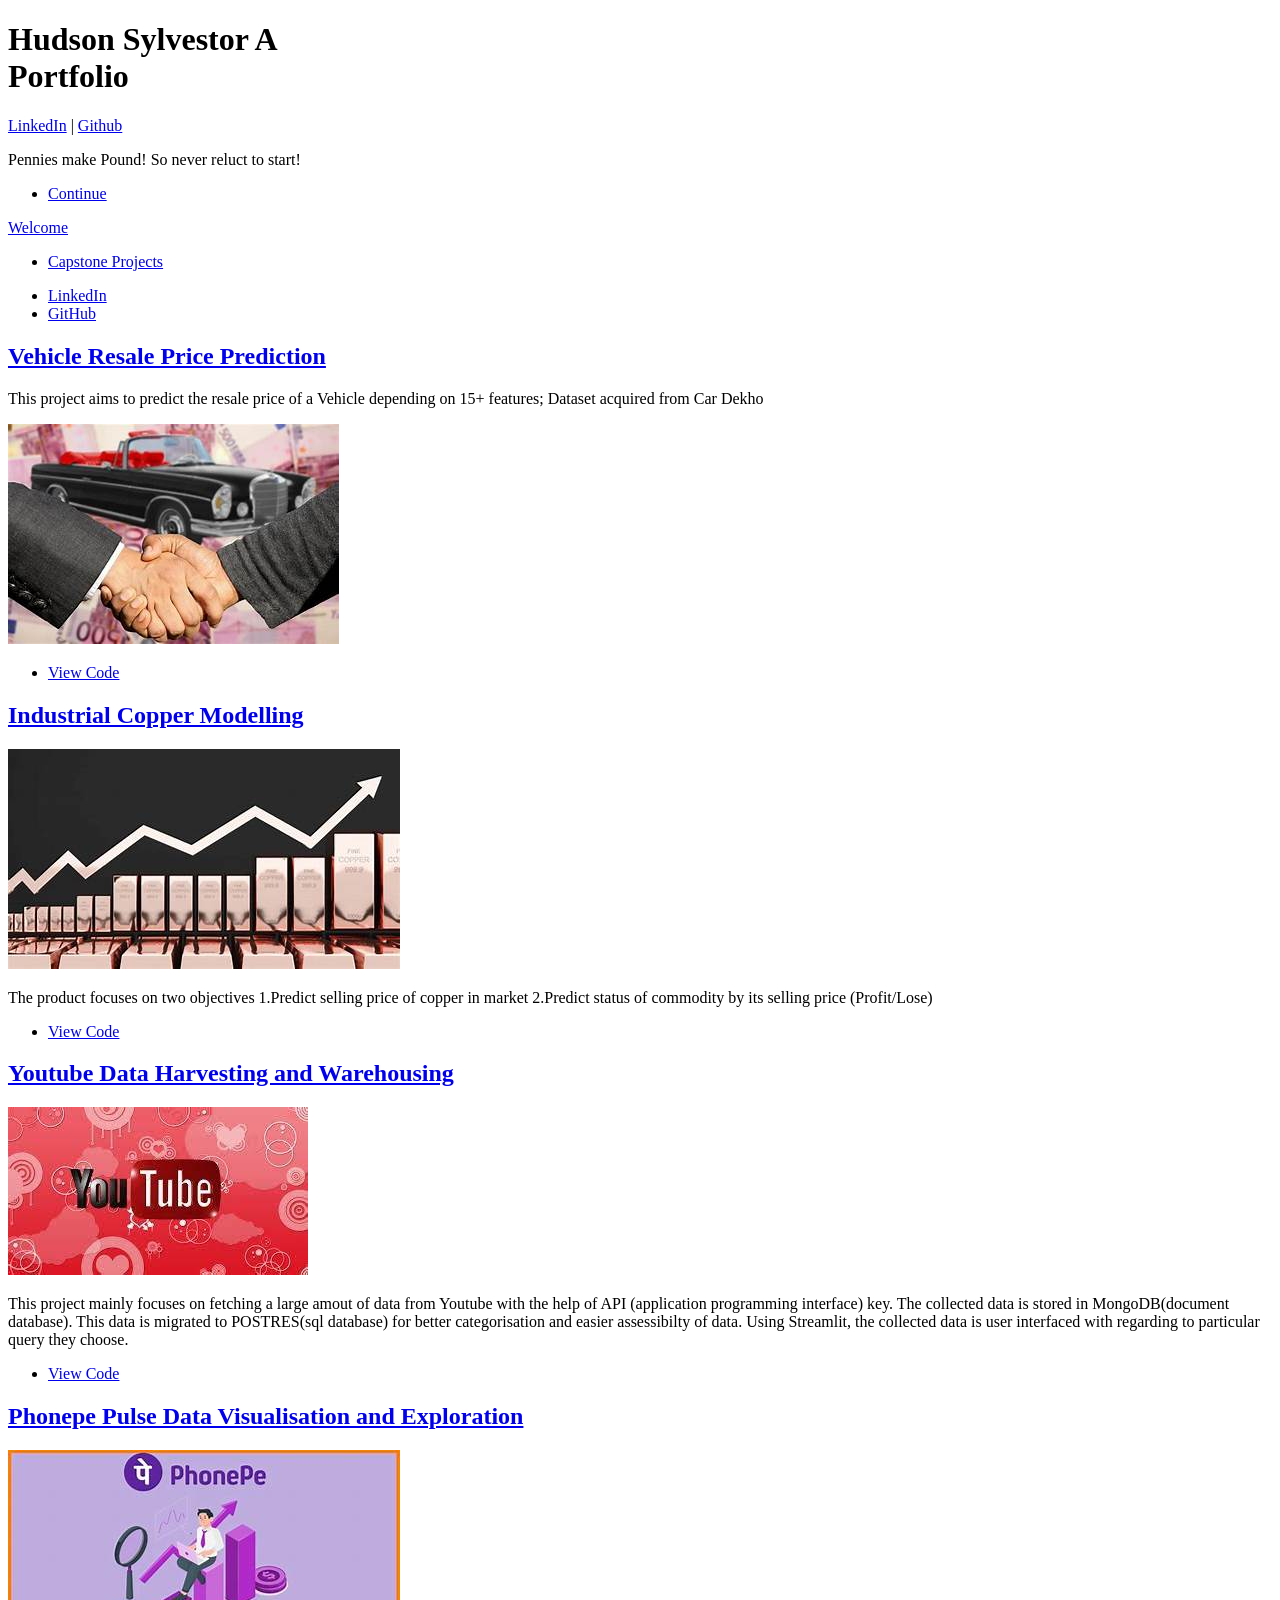
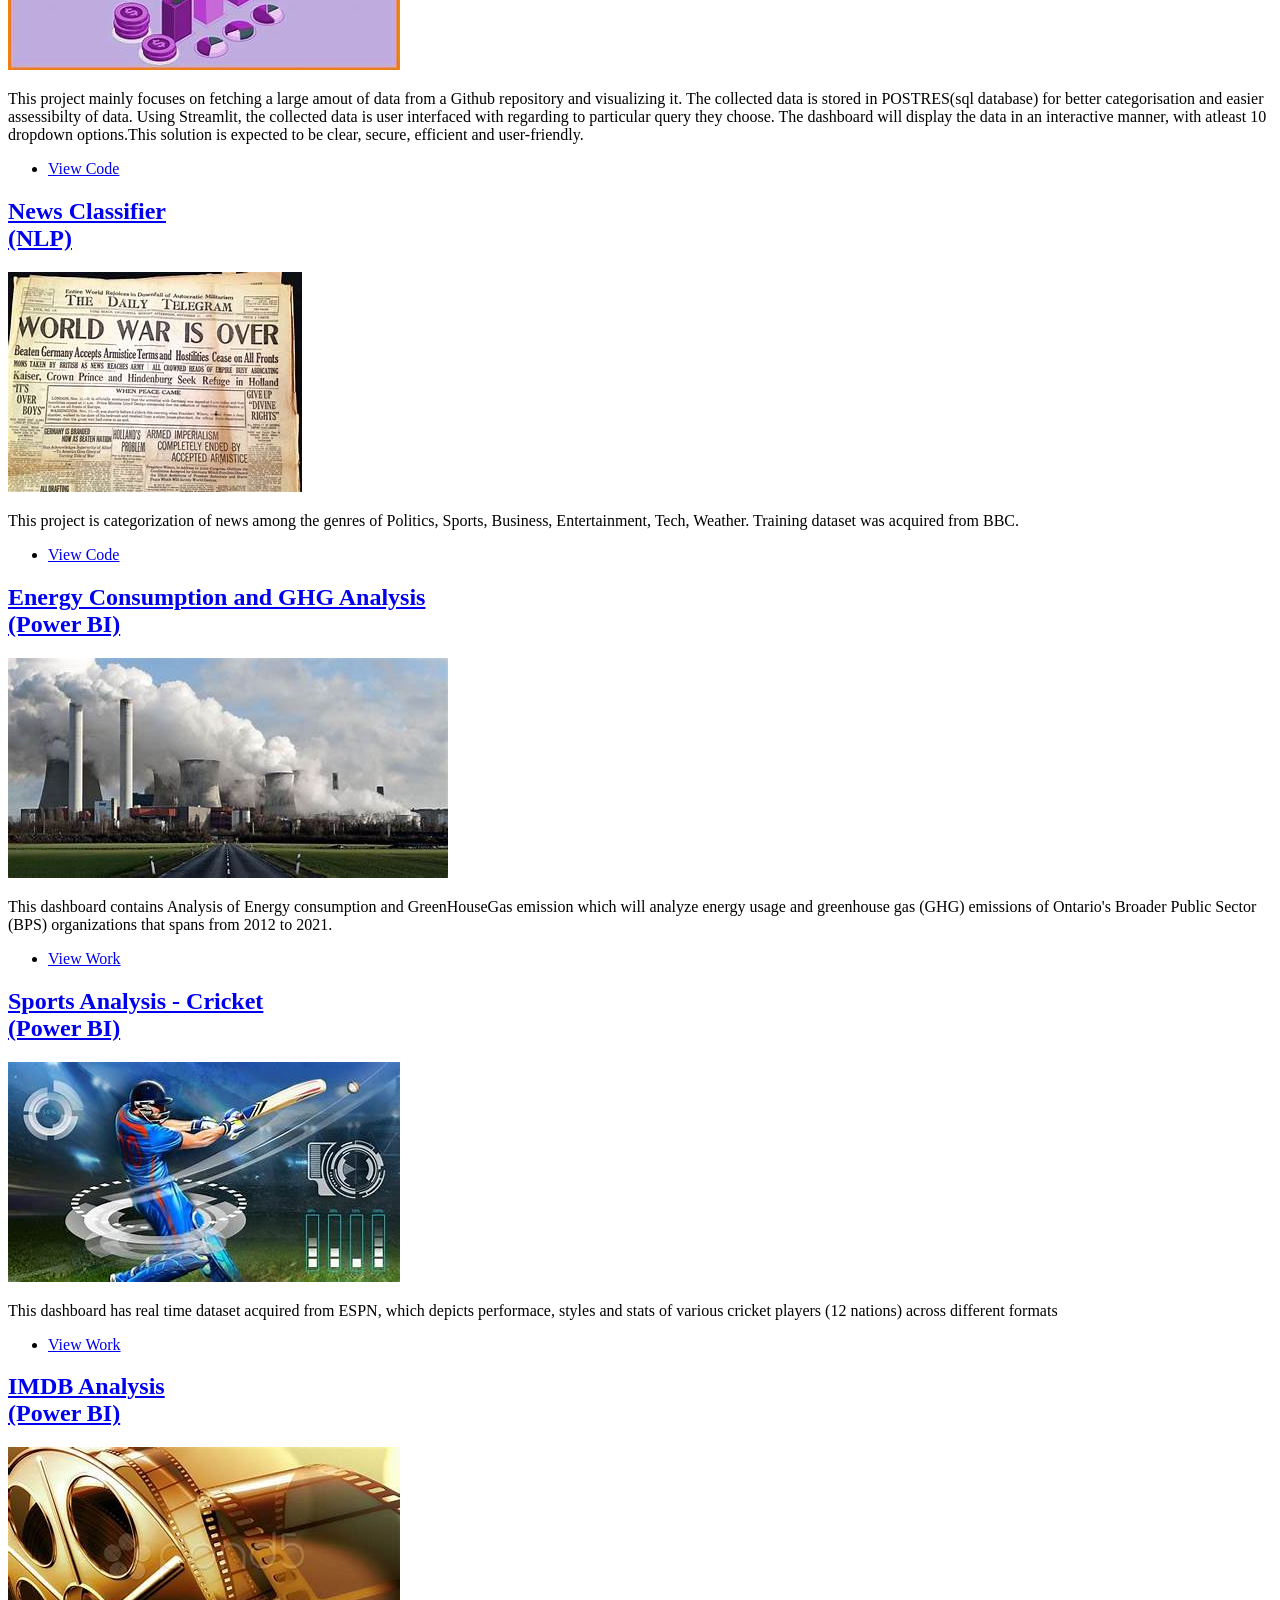
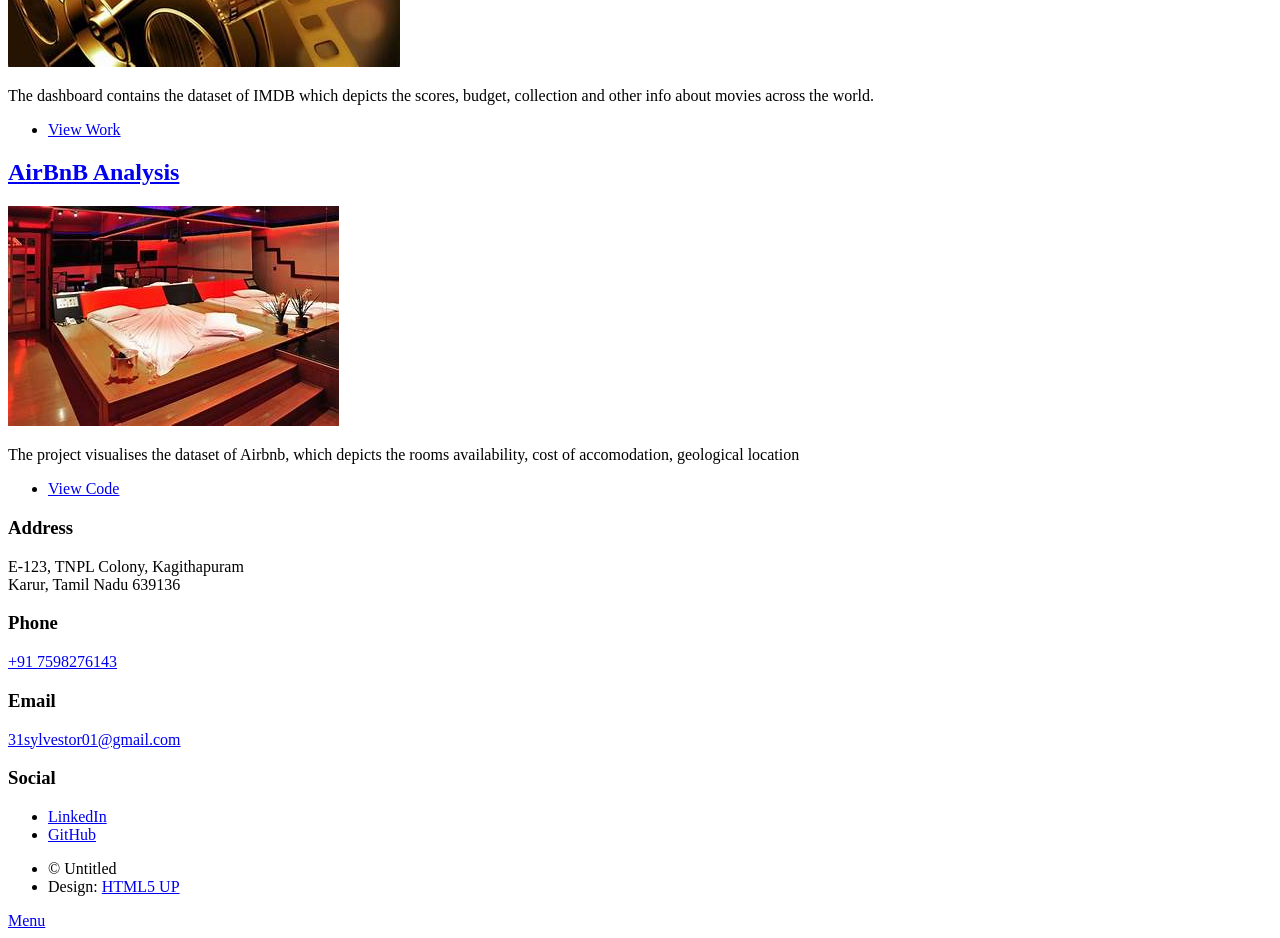
==== index.html @ 19be5d91 "Add files via upload" ====
<!DOCTYPE HTML>
<!--
	Massively by HTML5 UP
	html5up.net | @ajlkn
	Free for personal and commercial use under the CCA 3.0 license (html5up.net/license)
-->
<html>
	<head>
		<title>Hudson Sylvestor Portfolio</title>
		<meta charset="utf-8" />
		<meta name="viewport" content="width=device-width, initial-scale=1, user-scalable=no" />
		<link rel="stylesheet" href="assets/css/main.css" />
		<noscript><link rel="stylesheet" href="assets/css/noscript.css" /></noscript>
	</head>
	<body class="is-preload">

		<!-- Wrapper -->
			<div id="wrapper" class="fade-in">

				<!-- Intro -->
					<div id="intro">
						<h1>Hudson Sylvestor A<br />
						Portfolio</h1>
						<p><a href="https://www.linkedin.com/in/hudsonsylvestor/">LinkedIn</a> | <a href="https://github.com/HUDSONSYLVESTOR47">Github</a> <br /> </p>
						<p>Pennies make Pound! So never reluct to start!<br /></p>
						<ul class="actions">
							<li><a href="#header" class="button icon solid solo fa-arrow-down scrolly">Continue</a></li>
						</ul>
					</div>

				<!-- Header -->
					<header id="header">
						<a href="index.html" class="logo">Welcome</a>
					</header>

				<!-- Nav -->
					<nav id="nav">
						<ul class="links">
							<li class="active"><a href="index.html">Capstone Projects</a></li>
						</ul>
						<ul class="icons">
							<li><a href="https://www.linkedin.com/in/hudsonsylvestor/" class="icon brands fa-linkedin"><span class="label">LinkedIn</span></a></li>
							<li><a href="https://github.com/HUDSONSYLVESTOR47" class="icon brands fa-github"><span class="label">GitHub</span></a></li>
						</ul>
					</nav>

				<!-- Main -->
					<div id="main">

						<!-- Featured Post -->
							<article class="post featured">
								<header class="major">
									<h2><a href="https://github.com/HUDSONSYLVESTOR47/Vehicle_Resale_Price_Prediction/blob/main/app.py">Vehicle Resale Price Prediction<br />
									</a></h2>
									<p>This project aims to predict the resale price of a Vehicle depending on 15+ features; Dataset acquired from Car Dekho</p>
								</header>
								<a href="https://github.com/HUDSONSYLVESTOR47/Vehicle_Resale_Price_Prediction/blob/main/app.py" class="image main"><img src="images/vresale.jpeg" alt="" /></a>
								<ul class="actions special">
									<li><a href="https://github.com/HUDSONSYLVESTOR47/Vehicle_Resale_Price_Prediction/blob/main/app.py" class="button large">View Code</a></li>
								</ul>
							</article>

						<!-- Posts -->
							<section class="posts">
								<article>
									<header>
										<h2><a href="https://github.com/HUDSONSYLVESTOR47/copper_modelling/blob/main/copper_modelling.py">Industrial Copper Modelling<br />
										</a></h2>
									</header>
									<a href="https://github.com/HUDSONSYLVESTOR47/copper_modelling/blob/main/copper_modelling.py" class="image fit"><img src="images/coppermodelling.jpeg" alt="" /></a>
									<p> The product focuses on two objectives 1.Predict selling price of copper in market 2.Predict status of commodity by its selling price (Profit/Lose)</p>
									<ul class="actions special">
										<li><a href="https://github.com/HUDSONSYLVESTOR47/copper_modelling/blob/main/copper_modelling.py" class="button">View Code</a></li>
									</ul>
								</article>
								<article>
									<header>
										<h2><a href="https://github.com/HUDSONSYLVESTOR47/YTUBE_DATAHARVESTING-WAREHOUSING/blob/main/dtwarehousing.py">Youtube Data Harvesting and Warehousing<br />
										</a></h2>
									</header>
									<a href="https://github.com/HUDSONSYLVESTOR47/YTUBE_DATAHARVESTING-WAREHOUSING/blob/main/dtwarehousing.py" class="image fit"><img src="images/youtubedt.jpeg" alt="" /></a>
									<p>This project mainly focuses on fetching a large amout of data from Youtube with the help of API (application programming interface) key. The collected data is stored in MongoDB(document database). This data is migrated to POSTRES(sql database) for better categorisation and easier assessibilty of data. Using Streamlit, the collected data is user interfaced with regarding to particular query they choose.</p>
									<ul class="actions special">
										<li><a href="https://github.com/HUDSONSYLVESTOR47/YTUBE_DATAHARVESTING-WAREHOUSING/blob/main/dtwarehousing.py" class="button">View Code</a></li>
									</ul>
								</article>
								<article>
									<header>
										<h2><a href="https://github.com/HUDSONSYLVESTOR47/PHONEPE_DATA_VISUALIZATION-EXPLORATION/blob/main/phonephe.py">Phonepe Pulse Data Visualisation and Exploration<br />
										</a></h2>
									</header>
									<a href="https://github.com/HUDSONSYLVESTOR47/PHONEPE_DATA_VISUALIZATION-EXPLORATION/blob/main/phonephe.py" class="image fit"><img src="images/phonepe.jpeg" alt="" /></a>
									<p>This project mainly focuses on fetching a large amout of data from a Github repository and visualizing it. The collected data is stored in POSTRES(sql database) for better categorisation and easier assessibilty of data. Using Streamlit, the collected data is user interfaced with regarding to particular query they choose. The dashboard will display the data in an interactive manner, with atleast 10 dropdown options.This solution is expected to be clear, secure, efficient and user-friendly.</p>
									<ul class="actions special">
										<li><a href="https://github.com/HUDSONSYLVESTOR47/PHONEPE_DATA_VISUALIZATION-EXPLORATION/blob/main/phonephe.py" class="button">View Code</a></li>
									</ul>
								</article>
								<article>
									<header>
										<h2><a href="https://github.com/HUDSONSYLVESTOR47/News_Classifier_System-ft-NLP/blob/main/model.py">News Classifier<br />
										(NLP)</a></h2>
									</header>
									<a href="https://github.com/HUDSONSYLVESTOR47/News_Classifier_System-ft-NLP/blob/main/model.py" class="image fit"><img src="images/newsclassifier.jpeg" alt="" /></a>
									<p>This project is categorization of news among the genres of Politics, Sports, Business, Entertainment, Tech, Weather. Training dataset was acquired from BBC.</p>
									<ul class="actions special">
										<li><a href="https://github.com/HUDSONSYLVESTOR47/News_Classifier_System-ft-NLP/blob/main/model.py" class="button">View Code</a></li>
									</ul>
								</article>
								<article>
									<header>
										<h2><a href="https://github.com/HUDSONSYLVESTOR47/Energy-consumption-GHG-analysis">Energy Consumption and GHG Analysis<br />
										(Power BI)</a></h2>
									</header>
									<a href="https://github.com/HUDSONSYLVESTOR47/Energy-consumption-GHG-analysis" class="image fit"><img src="images/ghgemission.jpeg" alt="" /></a>
									<p>This dashboard contains Analysis of Energy consumption and GreenHouseGas emission which will analyze energy usage and greenhouse gas (GHG) emissions of Ontario's Broader Public Sector (BPS) organizations that spans from 2012 to 2021.</p>
									<ul class="actions special">
										<li><a href="https://github.com/HUDSONSYLVESTOR47/Energy-consumption-GHG-analysis" class="button">View Work</a></li>
									</ul>
								</article>
								<article>
									<header>
										<h2><a href="https://github.com/HUDSONSYLVESTOR47/Sports-Analysis-Cricket">Sports Analysis - Cricket<br />
										(Power BI)</a></h2>
									</header>
									<a href="https://github.com/HUDSONSYLVESTOR47/Sports-Analysis-Cricket" class="image fit"><img src="images/sportsanalysis.jpeg" alt="" /></a>
									<p>This dashboard has real time dataset acquired from ESPN, which depicts performace, styles and stats of various cricket players (12 nations) across different formats</p>
									<ul class="actions special">
										<li><a href="https://github.com/HUDSONSYLVESTOR47/Sports-Analysis-Cricket" class="button">View Work</a></li>
									</ul>
								</article>
								<article>
									<header>
										<h2><a href="https://github.com/HUDSONSYLVESTOR47/IMDB-Analysis-PowerBI">IMDB Analysis<br />
										(Power BI)</a></h2>
									</header>
									<a href="https://github.com/HUDSONSYLVESTOR47/IMDB-Analysis-PowerBI" class="image fit"><img src="images/imdbanalysis.jpeg" alt="" /></a>
									<p>The dashboard contains the dataset of IMDB which depicts the scores, budget, collection and other info about movies across the world.</p>
									<ul class="actions special">
										<li><a href="https://github.com/HUDSONSYLVESTOR47/IMDB-Analysis-PowerBI" class="button">View Work</a></li>
									</ul>
								</article>
								<article>
									<header>
										<h2><a href="https://github.com/HUDSONSYLVESTOR47/AIRBNB-ANALYSIS/blob/main/airbnb.py">AirBnB Analysis<br />
										</a></h2>
									</header>
									<a href="https://github.com/HUDSONSYLVESTOR47/AIRBNB-ANALYSIS/blob/main/airbnb.py" class="image fit"><img src="images/airbnbanalysis.jpeg" alt="" /></a>
									<p>The project visualises the dataset of Airbnb, which depicts the rooms availability, cost of accomodation, geological location</p>
									<ul class="actions special">
										<li><a href="https://github.com/HUDSONSYLVESTOR47/AIRBNB-ANALYSIS/blob/main/airbnb.py" class="button">View Code</a></li>
									</ul>
								</article>
							</section>
						
						<!-- Footer -->
						<!--
							<footer>
								<div class="pagination">
									<a href="#" class="previous">Prev</a>
									<a href="#" class="page active">1</a>
									<a href="#" class="page">2</a>
									<a href="#" class="page">3</a>
									<span class="extra">&hellip;</span>
									<a href="#" class="page">8</a>
									<a href="#" class="page">9</a>
									<a href="#" class="page">10</a>
									<a href="#" class="next">Next</a>
								</div>
							</footer>
						-->

					</div>

				<!-- Footer -->
					<footer id="footer">
						<!--
						<section>
							<form method="post" action="#">
								<div class="fields">
									<div class="field">
										<label for="name">Name</label>
										<input type="text" name="name" id="name" />
									</div>
									<div class="field">
										<label for="email">Email</label>
										<input type="text" name="email" id="email" />
									</div>
									<div class="field">
										<label for="message">Message</label>
										<textarea name="message" id="message" rows="3"></textarea>
									</div>
								</div>
								<ul class="actions">
									<li><input type="submit" value="Send Message" /></li>
								</ul>
							</form>
						</section>
					-->
						<section class="split contact">
							<section class="alt">
								<h3>Address</h3>
								<p>E-123, TNPL Colony, Kagithapuram<br />
								Karur, Tamil Nadu 639136</p>
							</section>
							<section>
								<h3>Phone</h3>
								<p><a href="#">+91 7598276143</a></p>
							</section>
							<section>
								<h3>Email</h3>
								<p><a href="#">31sylvestor01@gmail.com</a></p>
							</section>
							<section>
								<h3>Social</h3>
								<ul class="icons alt">
									<li><a href="https://www.linkedin.com/in/hudsonsylvestor/" class="icon brands alt fa-linkedin"><span class="label">LinkedIn</span></a></li>
									<li><a href="https://github.com/HUDSONSYLVESTOR47" class="icon brands alt fa-github"><span class="label">GitHub</span></a></li>
								</ul>
							</section>
						</section>
					</footer>

				<!-- Copyright -->
					<div id="copyright">
						<ul><li>&copy; Untitled</li><li>Design: <a href="https://html5up.net">HTML5 UP</a></li></ul>
					</div>

			</div>

		<!-- Scripts -->
			<script src="assets/js/jquery.min.js"></script>
			<script src="assets/js/jquery.scrollex.min.js"></script>
			<script src="assets/js/jquery.scrolly.min.js"></script>
			<script src="assets/js/browser.min.js"></script>
			<script src="assets/js/breakpoints.min.js"></script>
			<script src="assets/js/util.js"></script>
			<script src="assets/js/main.js"></script>

	</body>
</html>
---- assets/css/main.css ----
@import url(fontawesome-all.min.css);
@import url("https://fonts.googleapis.com/css?family=Merriweather:300,700,300italic,700italic|Source+Sans+Pro:900");

/*
	Massively by HTML5 UP
	html5up.net | @ajlkn
	Free for personal and commercial use under the CCA 3.0 license (html5up.net/license)
*/

html, body, div, span, applet, object,
iframe, h1, h2, h3, h4, h5, h6, p, blockquote,
pre, a, abbr, acronym, address, big, cite,
code, del, dfn, em, img, ins, kbd, q, s, samp,
small, strike, strong, sub, sup, tt, var, b,
u, i, center, dl, dt, dd, ol, ul, li, fieldset,
form, label, legend, table, caption, tbody,
tfoot, thead, tr, th, td, article, aside,
canvas, details, embed, figure, figcaption,
footer, header, hgroup, menu, nav, output, ruby,
section, summary, time, mark, audio, video {
	margin: 0;
	padding: 0;
	border: 0;
	font-size: 100%;
	font: inherit;
	vertical-align: baseline;}

article, aside, details, figcaption, figure,
footer, header, hgroup, menu, nav, section {
	display: block;}

body {
	line-height: 1;
}

ol, ul {
	list-style: none;
}

blockquote, q {
	quotes: none;
}

	blockquote:before, blockquote:after, q:before, q:after {
		content: '';
		content: none;
	}

table {
	border-collapse: collapse;
	border-spacing: 0;
}

body {
	-webkit-text-size-adjust: none;
}

mark {
	background-color: transparent;
	color: inherit;
}

input::-moz-focus-inner {
	border: 0;
	padding: 0;
}

input, select, textarea {
	-moz-appearance: none;
	-webkit-appearance: none;
	-ms-appearance: none;
	appearance: none;
}

/* Basic */

	@-ms-viewport {
		width: device-width;
	}

	body {
		-ms-overflow-style: scrollbar;
	}

	@media screen and (max-width: 480px) {

		html, body {
			min-width: 320px;
		}

	}

	html {
		box-sizing: border-box;
	}

	*, *:before, *:after {
		box-sizing: inherit;
	}

	body {
		background-color: #1e252d;
	}

		body.is-preload *, body.is-preload *:before, body.is-preload *:after {
			-moz-animation: none !important;
			-webkit-animation: none !important;
			-ms-animation: none !important;
			animation: none !important;
			-moz-transition: none !important;
			-webkit-transition: none !important;
			-ms-transition: none !important;
			transition: none !important;
		}

/* Type */

	html {
		font-size: 16pt;
	}

		@media screen and (max-width: 1680px) {

			html {
				font-size: 12pt;
			}

		}

		@media screen and (max-width: 1280px) {

			html {
				font-size: 11pt;
			}

		}

		@media screen and (max-width: 360px) {

			html {
				font-size: 10pt;
			}

		}

	body {
		color: #212931;
	}

	body, input, select, textarea {
		font-family: "Merriweather", Georgia, serif;
		font-weight: 300;
		font-size: 1rem;
		line-height: 2.375;
	}

	a {
		-moz-transition: color 0.2s ease-in-out, background-color 0.2s ease-in-out, border-color 0.2s ease-in-out, box-shadow 0.2s ease-in-out;
		-webkit-transition: color 0.2s ease-in-out, background-color 0.2s ease-in-out, border-color 0.2s ease-in-out, box-shadow 0.2s ease-in-out;
		-ms-transition: color 0.2s ease-in-out, background-color 0.2s ease-in-out, border-color 0.2s ease-in-out, box-shadow 0.2s ease-in-out;
		transition: color 0.2s ease-in-out, background-color 0.2s ease-in-out, border-color 0.2s ease-in-out, box-shadow 0.2s ease-in-out;
		border-bottom: dotted 1px;
		text-decoration: none;
	}

		a:hover {
			border-bottom-color: transparent;
		}

	strong, b {
		font-weight: 600;
	}

	em, i {
		font-style: italic;
	}

	p {
		text-align: justify;
		margin: 0 0 2rem 0;
	}

	h1, h2, h3, h4, h5, h6 {
		font-family: "Source Sans Pro", Helvetica, sans-serif;
		font-weight: 900;
		line-height: 1.5;
		letter-spacing: 0.075em;
		text-transform: uppercase;
		margin: 0 0 1rem 0;
	}

		h1 a, h2 a, h3 a, h4 a, h5 a, h6 a {
			border-bottom: 0;
			color: inherit;
			text-decoration: none;
		}

	h1 {
		font-size: 4rem;
		line-height: 1.1;
		margin: 0 0 2rem 0;
	}

	h2 {
		font-size: 1.75rem;
		line-height: 1.3;
		margin: 0 0 1.5rem 0;
	}

	h3 {
		font-size: 1.25rem;
		margin: 0 0 1.5rem 0;
	}

	h4 {
		font-size: 1rem;
	}

	h5 {
		font-size: 0.9rem;
	}

	h6 {
		font-size: 0.8rem;
	}

	sub {
		font-size: 0.8rem;
		position: relative;
		top: 0.5rem;
	}

	sup {
		font-size: 0.8rem;
		position: relative;
		top: -0.5rem;
	}

	blockquote {
		border-left: solid 4px;
		font-style: italic;
		margin: 0 0 2rem 0;
		padding: 0.5rem 0 0.5rem 2rem;
	}

	code {
		border: solid 2px;
		font-family: "Courier New", monospace;
		font-size: 0.9rem;
		margin: 0 0.25rem;
		padding: 0.25rem 0.65rem;
	}

	pre {
		-webkit-overflow-scrolling: touch;
		font-family: "Courier New", monospace;
		font-size: 0.9rem;
		margin: 0 0 2rem 0;
	}

		pre code {
			display: block;
			line-height: 1.75;
			padding: 1rem 1.5rem;
			overflow-x: auto;
		}

	hr {
		border: 0;
		border-bottom: solid 2px;
		margin: 3rem 0;
	}

		hr.major {
			margin: 5rem 0;
		}

	.align-left {
		text-align: left;
	}

	.align-center {
		text-align: center;
	}

	.align-right {
		text-align: right;
	}

	input, select, textarea {
		color: #212931;
	}

	a {
		color: #212931;
		border-bottom-color: rgba(33, 41, 49, 0.5);
	}

		a:hover {
			border-bottom-color: transparent;
			color: #18bfef !important;
		}

	strong, b {
		color: #212931;
	}

	h1, h2, h3, h4, h5, h6 {
		color: #212931;
	}

	blockquote {
		border-left-color: #eeeeee;
	}

	code {
		background: rgba(220, 220, 220, 0.25);
		border-color: #eeeeee;
	}

	hr {
		border-bottom-color: #eeeeee;
	}

/* Row */

	.row {
		display: flex;
		flex-wrap: wrap;
		box-sizing: border-box;
		align-items: stretch;
	}

		.row > * {
			box-sizing: border-box;
		}

		.row.gtr-uniform > * > :last-child {
			margin-bottom: 0;
		}

		.row.aln-left {
			justify-content: flex-start;
		}

		.row.aln-center {
			justify-content: center;
		}

		.row.aln-right {
			justify-content: flex-end;
		}

		.row.aln-top {
			align-items: flex-start;
		}

		.row.aln-middle {
			align-items: center;
		}

		.row.aln-bottom {
			align-items: flex-end;
		}

		.row > .imp {
			order: -1;
		}

		.row > .col-1 {
			width: 8.33333%;
		}

		.row > .off-1 {
			margin-left: 8.33333%;
		}

		.row > .col-2 {
			width: 16.66667%;
		}

		.row > .off-2 {
			margin-left: 16.66667%;
		}

		.row > .col-3 {
			width: 25%;
		}

		.row > .off-3 {
			margin-left: 25%;
		}

		.row > .col-4 {
			width: 33.33333%;
		}

		.row > .off-4 {
			margin-left: 33.33333%;
		}

		.row > .col-5 {
			width: 41.66667%;
		}

		.row > .off-5 {
			margin-left: 41.66667%;
		}

		.row > .col-6 {
			width: 50%;
		}

		.row > .off-6 {
			margin-left: 50%;
		}

		.row > .col-7 {
			width: 58.33333%;
		}

		.row > .off-7 {
			margin-left: 58.33333%;
		}

		.row > .col-8 {
			width: 66.66667%;
		}

		.row > .off-8 {
			margin-left: 66.66667%;
		}

		.row > .col-9 {
			width: 75%;
		}

		.row > .off-9 {
			margin-left: 75%;
		}

		.row > .col-10 {
			width: 83.33333%;
		}

		.row > .off-10 {
			margin-left: 83.33333%;
		}

		.row > .col-11 {
			width: 91.66667%;
		}

		.row > .off-11 {
			margin-left: 91.66667%;
		}

		.row > .col-12 {
			width: 100%;
		}

		.row > .off-12 {
			margin-left: 100%;
		}

		.row.gtr-0 {
			margin-top: 0;
			margin-left: 0rem;
		}

			.row.gtr-0 > * {
				padding: 0 0 0 0rem;
			}

			.row.gtr-0.gtr-uniform {
				margin-top: 0rem;
			}

				.row.gtr-0.gtr-uniform > * {
					padding-top: 0rem;
				}

		.row.gtr-25 {
			margin-top: 0;
			margin-left: -0.375rem;
		}

			.row.gtr-25 > * {
				padding: 0 0 0 0.375rem;
			}

			.row.gtr-25.gtr-uniform {
				margin-top: -0.375rem;
			}

				.row.gtr-25.gtr-uniform > * {
					padding-top: 0.375rem;
				}

		.row.gtr-50 {
			margin-top: 0;
			margin-left: -0.75rem;
		}

			.row.gtr-50 > * {
				padding: 0 0 0 0.75rem;
			}

			.row.gtr-50.gtr-uniform {
				margin-top: -0.75rem;
			}

				.row.gtr-50.gtr-uniform > * {
					padding-top: 0.75rem;
				}

		.row {
			margin-top: 0;
			margin-left: -1.5rem;
		}

			.row > * {
				padding: 0 0 0 1.5rem;
			}

			.row.gtr-uniform {
				margin-top: -1.5rem;
			}

				.row.gtr-uniform > * {
					padding-top: 1.5rem;
				}

		.row.gtr-150 {
			margin-top: 0;
			margin-left: -2.25rem;
		}

			.row.gtr-150 > * {
				padding: 0 0 0 2.25rem;
			}

			.row.gtr-150.gtr-uniform {
				margin-top: -2.25rem;
			}

				.row.gtr-150.gtr-uniform > * {
					padding-top: 2.25rem;
				}

		.row.gtr-200 {
			margin-top: 0;
			margin-left: -3rem;
		}

			.row.gtr-200 > * {
				padding: 0 0 0 3rem;
			}

			.row.gtr-200.gtr-uniform {
				margin-top: -3rem;
			}

				.row.gtr-200.gtr-uniform > * {
					padding-top: 3rem;
				}

		@media screen and (max-width: 1680px) {

			.row {
				display: flex;
				flex-wrap: wrap;
				box-sizing: border-box;
				align-items: stretch;
			}

				.row > * {
					box-sizing: border-box;
				}

				.row.gtr-uniform > * > :last-child {
					margin-bottom: 0;
				}

				.row.aln-left {
					justify-content: flex-start;
				}

				.row.aln-center {
					justify-content: center;
				}

				.row.aln-right {
					justify-content: flex-end;
				}

				.row.aln-top {
					align-items: flex-start;
				}

				.row.aln-middle {
					align-items: center;
				}

				.row.aln-bottom {
					align-items: flex-end;
				}

				.row > .imp-xlarge {
					order: -1;
				}

				.row > .col-1-xlarge {
					width: 8.33333%;
				}

				.row > .off-1-xlarge {
					margin-left: 8.33333%;
				}

				.row > .col-2-xlarge {
					width: 16.66667%;
				}

				.row > .off-2-xlarge {
					margin-left: 16.66667%;
				}

				.row > .col-3-xlarge {
					width: 25%;
				}

				.row > .off-3-xlarge {
					margin-left: 25%;
				}

				.row > .col-4-xlarge {
					width: 33.33333%;
				}

				.row > .off-4-xlarge {
					margin-left: 33.33333%;
				}

				.row > .col-5-xlarge {
					width: 41.66667%;
				}

				.row > .off-5-xlarge {
					margin-left: 41.66667%;
				}

				.row > .col-6-xlarge {
					width: 50%;
				}

				.row > .off-6-xlarge {
					margin-left: 50%;
				}

				.row > .col-7-xlarge {
					width: 58.33333%;
				}

				.row > .off-7-xlarge {
					margin-left: 58.33333%;
				}

				.row > .col-8-xlarge {
					width: 66.66667%;
				}

				.row > .off-8-xlarge {
					margin-left: 66.66667%;
				}

				.row > .col-9-xlarge {
					width: 75%;
				}

				.row > .off-9-xlarge {
					margin-left: 75%;
				}

				.row > .col-10-xlarge {
					width: 83.33333%;
				}

				.row > .off-10-xlarge {
					margin-left: 83.33333%;
				}

				.row > .col-11-xlarge {
					width: 91.66667%;
				}

				.row > .off-11-xlarge {
					margin-left: 91.66667%;
				}

				.row > .col-12-xlarge {
					width: 100%;
				}

				.row > .off-12-xlarge {
					margin-left: 100%;
				}

				.row.gtr-0 {
					margin-top: 0;
					margin-left: 0rem;
				}

					.row.gtr-0 > * {
						padding: 0 0 0 0rem;
					}

					.row.gtr-0.gtr-uniform {
						margin-top: 0rem;
					}

						.row.gtr-0.gtr-uniform > * {
							padding-top: 0rem;
						}

				.row.gtr-25 {
					margin-top: 0;
					margin-left: -0.375rem;
				}

					.row.gtr-25 > * {
						padding: 0 0 0 0.375rem;
					}

					.row.gtr-25.gtr-uniform {
						margin-top: -0.375rem;
					}

						.row.gtr-25.gtr-uniform > * {
							padding-top: 0.375rem;
						}

				.row.gtr-50 {
					margin-top: 0;
					margin-left: -0.75rem;
				}

					.row.gtr-50 > * {
						padding: 0 0 0 0.75rem;
					}

					.row.gtr-50.gtr-uniform {
						margin-top: -0.75rem;
					}

						.row.gtr-50.gtr-uniform > * {
							padding-top: 0.75rem;
						}

				.row {
					margin-top: 0;
					margin-left: -1.5rem;
				}

					.row > * {
						padding: 0 0 0 1.5rem;
					}

					.row.gtr-uniform {
						margin-top: -1.5rem;
					}

						.row.gtr-uniform > * {
							padding-top: 1.5rem;
						}

				.row.gtr-150 {
					margin-top: 0;
					margin-left: -2.25rem;
				}

					.row.gtr-150 > * {
						padding: 0 0 0 2.25rem;
					}

					.row.gtr-150.gtr-uniform {
						margin-top: -2.25rem;
					}

						.row.gtr-150.gtr-uniform > * {
							padding-top: 2.25rem;
						}

				.row.gtr-200 {
					margin-top: 0;
					margin-left: -3rem;
				}

					.row.gtr-200 > * {
						padding: 0 0 0 3rem;
					}

					.row.gtr-200.gtr-uniform {
						margin-top: -3rem;
					}

						.row.gtr-200.gtr-uniform > * {
							padding-top: 3rem;
						}

		}

		@media screen and (max-width: 1280px) {

			.row {
				display: flex;
				flex-wrap: wrap;
				box-sizing: border-box;
				align-items: stretch;
			}

				.row > * {
					box-sizing: border-box;
				}

				.row.gtr-uniform > * > :last-child {
					margin-bottom: 0;
				}

				.row.aln-left {
					justify-content: flex-start;
				}

				.row.aln-center {
					justify-content: center;
				}

				.row.aln-right {
					justify-content: flex-end;
				}

				.row.aln-top {
					align-items: flex-start;
				}

				.row.aln-middle {
					align-items: center;
				}

				.row.aln-bottom {
					align-items: flex-end;
				}

				.row > .imp-large {
					order: -1;
				}

				.row > .col-1-large {
					width: 8.33333%;
				}

				.row > .off-1-large {
					margin-left: 8.33333%;
				}

				.row > .col-2-large {
					width: 16.66667%;
				}

				.row > .off-2-large {
					margin-left: 16.66667%;
				}

				.row > .col-3-large {
					width: 25%;
				}

				.row > .off-3-large {
					margin-left: 25%;
				}

				.row > .col-4-large {
					width: 33.33333%;
				}

				.row > .off-4-large {
					margin-left: 33.33333%;
				}

				.row > .col-5-large {
					width: 41.66667%;
				}

				.row > .off-5-large {
					margin-left: 41.66667%;
				}

				.row > .col-6-large {
					width: 50%;
				}

				.row > .off-6-large {
					margin-left: 50%;
				}

				.row > .col-7-large {
					width: 58.33333%;
				}

				.row > .off-7-large {
					margin-left: 58.33333%;
				}

				.row > .col-8-large {
					width: 66.66667%;
				}

				.row > .off-8-large {
					margin-left: 66.66667%;
				}

				.row > .col-9-large {
					width: 75%;
				}

				.row > .off-9-large {
					margin-left: 75%;
				}

				.row > .col-10-large {
					width: 83.33333%;
				}

				.row > .off-10-large {
					margin-left: 83.33333%;
				}

				.row > .col-11-large {
					width: 91.66667%;
				}

				.row > .off-11-large {
					margin-left: 91.66667%;
				}

				.row > .col-12-large {
					width: 100%;
				}

				.row > .off-12-large {
					margin-left: 100%;
				}

				.row.gtr-0 {
					margin-top: 0;
					margin-left: 0rem;
				}

					.row.gtr-0 > * {
						padding: 0 0 0 0rem;
					}

					.row.gtr-0.gtr-uniform {
						margin-top: 0rem;
					}

						.row.gtr-0.gtr-uniform > * {
							padding-top: 0rem;
						}

				.row.gtr-25 {
					margin-top: 0;
					margin-left: -0.375rem;
				}

					.row.gtr-25 > * {
						padding: 0 0 0 0.375rem;
					}

					.row.gtr-25.gtr-uniform {
						margin-top: -0.375rem;
					}

						.row.gtr-25.gtr-uniform > * {
							padding-top: 0.375rem;
						}

				.row.gtr-50 {
					margin-top: 0;
					margin-left: -0.75rem;
				}

					.row.gtr-50 > * {
						padding: 0 0 0 0.75rem;
					}

					.row.gtr-50.gtr-uniform {
						margin-top: -0.75rem;
					}

						.row.gtr-50.gtr-uniform > * {
							padding-top: 0.75rem;
						}

				.row {
					margin-top: 0;
					margin-left: -1.5rem;
				}

					.row > * {
						padding: 0 0 0 1.5rem;
					}

					.row.gtr-uniform {
						margin-top: -1.5rem;
					}

						.row.gtr-uniform > * {
							padding-top: 1.5rem;
						}

				.row.gtr-150 {
					margin-top: 0;
					margin-left: -2.25rem;
				}

					.row.gtr-150 > * {
						padding: 0 0 0 2.25rem;
					}

					.row.gtr-150.gtr-uniform {
						margin-top: -2.25rem;
					}

						.row.gtr-150.gtr-uniform > * {
							padding-top: 2.25rem;
						}

				.row.gtr-200 {
					margin-top: 0;
					margin-left: -3rem;
				}

					.row.gtr-200 > * {
						padding: 0 0 0 3rem;
					}

					.row.gtr-200.gtr-uniform {
						margin-top: -3rem;
					}

						.row.gtr-200.gtr-uniform > * {
							padding-top: 3rem;
						}

		}

		@media screen and (max-width: 980px) {

			.row {
				display: flex;
				flex-wrap: wrap;
				box-sizing: border-box;
				align-items: stretch;
			}

				.row > * {
					box-sizing: border-box;
				}

				.row.gtr-uniform > * > :last-child {
					margin-bottom: 0;
				}

				.row.aln-left {
					justify-content: flex-start;
				}

				.row.aln-center {
					justify-content: center;
				}

				.row.aln-right {
					justify-content: flex-end;
				}

				.row.aln-top {
					align-items: flex-start;
				}

				.row.aln-middle {
					align-items: center;
				}

				.row.aln-bottom {
					align-items: flex-end;
				}

				.row > .imp-medium {
					order: -1;
				}

				.row > .col-1-medium {
					width: 8.33333%;
				}

				.row > .off-1-medium {
					margin-left: 8.33333%;
				}

				.row > .col-2-medium {
					width: 16.66667%;
				}

				.row > .off-2-medium {
					margin-left: 16.66667%;
				}

				.row > .col-3-medium {
					width: 25%;
				}

				.row > .off-3-medium {
					margin-left: 25%;
				}

				.row > .col-4-medium {
					width: 33.33333%;
				}

				.row > .off-4-medium {
					margin-left: 33.33333%;
				}

				.row > .col-5-medium {
					width: 41.66667%;
				}

				.row > .off-5-medium {
					margin-left: 41.66667%;
				}

				.row > .col-6-medium {
					width: 50%;
				}

				.row > .off-6-medium {
					margin-left: 50%;
				}

				.row > .col-7-medium {
					width: 58.33333%;
				}

				.row > .off-7-medium {
					margin-left: 58.33333%;
				}

				.row > .col-8-medium {
					width: 66.66667%;
				}

				.row > .off-8-medium {
					margin-left: 66.66667%;
				}

				.row > .col-9-medium {
					width: 75%;
				}

				.row > .off-9-medium {
					margin-left: 75%;
				}

				.row > .col-10-medium {
					width: 83.33333%;
				}

				.row > .off-10-medium {
					margin-left: 83.33333%;
				}

				.row > .col-11-medium {
					width: 91.66667%;
				}

				.row > .off-11-medium {
					margin-left: 91.66667%;
				}

				.row > .col-12-medium {
					width: 100%;
				}

				.row > .off-12-medium {
					margin-left: 100%;
				}

				.row.gtr-0 {
					margin-top: 0;
					margin-left: 0rem;
				}

					.row.gtr-0 > * {
						padding: 0 0 0 0rem;
					}

					.row.gtr-0.gtr-uniform {
						margin-top: 0rem;
					}

						.row.gtr-0.gtr-uniform > * {
							padding-top: 0rem;
						}

				.row.gtr-25 {
					margin-top: 0;
					margin-left: -0.375rem;
				}

					.row.gtr-25 > * {
						padding: 0 0 0 0.375rem;
					}

					.row.gtr-25.gtr-uniform {
						margin-top: -0.375rem;
					}

						.row.gtr-25.gtr-uniform > * {
							padding-top: 0.375rem;
						}

				.row.gtr-50 {
					margin-top: 0;
					margin-left: -0.75rem;
				}

					.row.gtr-50 > * {
						padding: 0 0 0 0.75rem;
					}

					.row.gtr-50.gtr-uniform {
						margin-top: -0.75rem;
					}

						.row.gtr-50.gtr-uniform > * {
							padding-top: 0.75rem;
						}

				.row {
					margin-top: 0;
					margin-left: -1.5rem;
				}

					.row > * {
						padding: 0 0 0 1.5rem;
					}

					.row.gtr-uniform {
						margin-top: -1.5rem;
					}

						.row.gtr-uniform > * {
							padding-top: 1.5rem;
						}

				.row.gtr-150 {
					margin-top: 0;
					margin-left: -2.25rem;
				}

					.row.gtr-150 > * {
						padding: 0 0 0 2.25rem;
					}

					.row.gtr-150.gtr-uniform {
						margin-top: -2.25rem;
					}

						.row.gtr-150.gtr-uniform > * {
							padding-top: 2.25rem;
						}

				.row.gtr-200 {
					margin-top: 0;
					margin-left: -3rem;
				}

					.row.gtr-200 > * {
						padding: 0 0 0 3rem;
					}

					.row.gtr-200.gtr-uniform {
						margin-top: -3rem;
					}

						.row.gtr-200.gtr-uniform > * {
							padding-top: 3rem;
						}

		}

		@media screen and (max-width: 736px) {

			.row {
				display: flex;
				flex-wrap: wrap;
				box-sizing: border-box;
				align-items: stretch;
			}

				.row > * {
					box-sizing: border-box;
				}

				.row.gtr-uniform > * > :last-child {
					margin-bottom: 0;
				}

				.row.aln-left {
					justify-content: flex-start;
				}

				.row.aln-center {
					justify-content: center;
				}

				.row.aln-right {
					justify-content: flex-end;
				}

				.row.aln-top {
					align-items: flex-start;
				}

				.row.aln-middle {
					align-items: center;
				}

				.row.aln-bottom {
					align-items: flex-end;
				}

				.row > .imp-small {
					order: -1;
				}

				.row > .col-1-small {
					width: 8.33333%;
				}

				.row > .off-1-small {
					margin-left: 8.33333%;
				}

				.row > .col-2-small {
					width: 16.66667%;
				}

				.row > .off-2-small {
					margin-left: 16.66667%;
				}

				.row > .col-3-small {
					width: 25%;
				}

				.row > .off-3-small {
					margin-left: 25%;
				}

				.row > .col-4-small {
					width: 33.33333%;
				}

				.row > .off-4-small {
					margin-left: 33.33333%;
				}

				.row > .col-5-small {
					width: 41.66667%;
				}

				.row > .off-5-small {
					margin-left: 41.66667%;
				}

				.row > .col-6-small {
					width: 50%;
				}

				.row > .off-6-small {
					margin-left: 50%;
				}

				.row > .col-7-small {
					width: 58.33333%;
				}

				.row > .off-7-small {
					margin-left: 58.33333%;
				}

				.row > .col-8-small {
					width: 66.66667%;
				}

				.row > .off-8-small {
					margin-left: 66.66667%;
				}

				.row > .col-9-small {
					width: 75%;
				}

				.row > .off-9-small {
					margin-left: 75%;
				}

				.row > .col-10-small {
					width: 83.33333%;
				}

				.row > .off-10-small {
					margin-left: 83.33333%;
				}

				.row > .col-11-small {
					width: 91.66667%;
				}

				.row > .off-11-small {
					margin-left: 91.66667%;
				}

				.row > .col-12-small {
					width: 100%;
				}

				.row > .off-12-small {
					margin-left: 100%;
				}

				.row.gtr-0 {
					margin-top: 0;
					margin-left: 0rem;
				}

					.row.gtr-0 > * {
						padding: 0 0 0 0rem;
					}

					.row.gtr-0.gtr-uniform {
						margin-top: 0rem;
					}

						.row.gtr-0.gtr-uniform > * {
							padding-top: 0rem;
						}

				.row.gtr-25 {
					margin-top: 0;
					margin-left: -0.375rem;
				}

					.row.gtr-25 > * {
						padding: 0 0 0 0.375rem;
					}

					.row.gtr-25.gtr-uniform {
						margin-top: -0.375rem;
					}

						.row.gtr-25.gtr-uniform > * {
							padding-top: 0.375rem;
						}

				.row.gtr-50 {
					margin-top: 0;
					margin-left: -0.75rem;
				}

					.row.gtr-50 > * {
						padding: 0 0 0 0.75rem;
					}

					.row.gtr-50.gtr-uniform {
						margin-top: -0.75rem;
					}

						.row.gtr-50.gtr-uniform > * {
							padding-top: 0.75rem;
						}

				.row {
					margin-top: 0;
					margin-left: -1.5rem;
				}

					.row > * {
						padding: 0 0 0 1.5rem;
					}

					.row.gtr-uniform {
						margin-top: -1.5rem;
					}

						.row.gtr-uniform > * {
							padding-top: 1.5rem;
						}

				.row.gtr-150 {
					margin-top: 0;
					margin-left: -2.25rem;
				}

					.row.gtr-150 > * {
						padding: 0 0 0 2.25rem;
					}

					.row.gtr-150.gtr-uniform {
						margin-top: -2.25rem;
					}

						.row.gtr-150.gtr-uniform > * {
							padding-top: 2.25rem;
						}

				.row.gtr-200 {
					margin-top: 0;
					margin-left: -3rem;
				}

					.row.gtr-200 > * {
						padding: 0 0 0 3rem;
					}

					.row.gtr-200.gtr-uniform {
						margin-top: -3rem;
					}

						.row.gtr-200.gtr-uniform > * {
							padding-top: 3rem;
						}

		}

		@media screen and (max-width: 480px) {

			.row {
				display: flex;
				flex-wrap: wrap;
				box-sizing: border-box;
				align-items: stretch;
			}

				.row > * {
					box-sizing: border-box;
				}

				.row.gtr-uniform > * > :last-child {
					margin-bottom: 0;
				}

				.row.aln-left {
					justify-content: flex-start;
				}

				.row.aln-center {
					justify-content: center;
				}

				.row.aln-right {
					justify-content: flex-end;
				}

				.row.aln-top {
					align-items: flex-start;
				}

				.row.aln-middle {
					align-items: center;
				}

				.row.aln-bottom {
					align-items: flex-end;
				}

				.row > .imp-xsmall {
					order: -1;
				}

				.row > .col-1-xsmall {
					width: 8.33333%;
				}

				.row > .off-1-xsmall {
					margin-left: 8.33333%;
				}

				.row > .col-2-xsmall {
					width: 16.66667%;
				}

				.row > .off-2-xsmall {
					margin-left: 16.66667%;
				}

				.row > .col-3-xsmall {
					width: 25%;
				}

				.row > .off-3-xsmall {
					margin-left: 25%;
				}

				.row > .col-4-xsmall {
					width: 33.33333%;
				}

				.row > .off-4-xsmall {
					margin-left: 33.33333%;
				}

				.row > .col-5-xsmall {
					width: 41.66667%;
				}

				.row > .off-5-xsmall {
					margin-left: 41.66667%;
				}

				.row > .col-6-xsmall {
					width: 50%;
				}

				.row > .off-6-xsmall {
					margin-left: 50%;
				}

				.row > .col-7-xsmall {
					width: 58.33333%;
				}

				.row > .off-7-xsmall {
					margin-left: 58.33333%;
				}

				.row > .col-8-xsmall {
					width: 66.66667%;
				}

				.row > .off-8-xsmall {
					margin-left: 66.66667%;
				}

				.row > .col-9-xsmall {
					width: 75%;
				}

				.row > .off-9-xsmall {
					margin-left: 75%;
				}

				.row > .col-10-xsmall {
					width: 83.33333%;
				}

				.row > .off-10-xsmall {
					margin-left: 83.33333%;
				}

				.row > .col-11-xsmall {
					width: 91.66667%;
				}

				.row > .off-11-xsmall {
					margin-left: 91.66667%;
				}

				.row > .col-12-xsmall {
					width: 100%;
				}

				.row > .off-12-xsmall {
					margin-left: 100%;
				}

				.row.gtr-0 {
					margin-top: 0;
					margin-left: 0rem;
				}

					.row.gtr-0 > * {
						padding: 0 0 0 0rem;
					}

					.row.gtr-0.gtr-uniform {
						margin-top: 0rem;
					}

						.row.gtr-0.gtr-uniform > * {
							padding-top: 0rem;
						}

				.row.gtr-25 {
					margin-top: 0;
					margin-left: -0.375rem;
				}

					.row.gtr-25 > * {
						padding: 0 0 0 0.375rem;
					}

					.row.gtr-25.gtr-uniform {
						margin-top: -0.375rem;
					}

						.row.gtr-25.gtr-uniform > * {
							padding-top: 0.375rem;
						}

				.row.gtr-50 {
					margin-top: 0;
					margin-left: -0.75rem;
				}

					.row.gtr-50 > * {
						padding: 0 0 0 0.75rem;
					}

					.row.gtr-50.gtr-uniform {
						margin-top: -0.75rem;
					}

						.row.gtr-50.gtr-uniform > * {
							padding-top: 0.75rem;
						}

				.row {
					margin-top: 0;
					margin-left: -1.5rem;
				}

					.row > * {
						padding: 0 0 0 1.5rem;
					}

					.row.gtr-uniform {
						margin-top: -1.5rem;
					}

						.row.gtr-uniform > * {
							padding-top: 1.5rem;
						}

				.row.gtr-150 {
					margin-top: 0;
					margin-left: -2.25rem;
				}

					.row.gtr-150 > * {
						padding: 0 0 0 2.25rem;
					}

					.row.gtr-150.gtr-uniform {
						margin-top: -2.25rem;
					}

						.row.gtr-150.gtr-uniform > * {
							padding-top: 2.25rem;
						}

				.row.gtr-200 {
					margin-top: 0;
					margin-left: -3rem;
				}

					.row.gtr-200 > * {
						padding: 0 0 0 3rem;
					}

					.row.gtr-200.gtr-uniform {
						margin-top: -3rem;
					}

						.row.gtr-200.gtr-uniform > * {
							padding-top: 3rem;
						}

		}

		@media screen and (max-width: 360px) {

			.row {
				display: flex;
				flex-wrap: wrap;
				box-sizing: border-box;
				align-items: stretch;
			}

				.row > * {
					box-sizing: border-box;
				}

				.row.gtr-uniform > * > :last-child {
					margin-bottom: 0;
				}

				.row.aln-left {
					justify-content: flex-start;
				}

				.row.aln-center {
					justify-content: center;
				}

				.row.aln-right {
					justify-content: flex-end;
				}

				.row.aln-top {
					align-items: flex-start;
				}

				.row.aln-middle {
					align-items: center;
				}

				.row.aln-bottom {
					align-items: flex-end;
				}

				.row > .imp-xxsmall {
					order: -1;
				}

				.row > .col-1-xxsmall {
					width: 8.33333%;
				}

				.row > .off-1-xxsmall {
					margin-left: 8.33333%;
				}

				.row > .col-2-xxsmall {
					width: 16.66667%;
				}

				.row > .off-2-xxsmall {
					margin-left: 16.66667%;
				}

				.row > .col-3-xxsmall {
					width: 25%;
				}

				.row > .off-3-xxsmall {
					margin-left: 25%;
				}

				.row > .col-4-xxsmall {
					width: 33.33333%;
				}

				.row > .off-4-xxsmall {
					margin-left: 33.33333%;
				}

				.row > .col-5-xxsmall {
					width: 41.66667%;
				}

				.row > .off-5-xxsmall {
					margin-left: 41.66667%;
				}

				.row > .col-6-xxsmall {
					width: 50%;
				}

				.row > .off-6-xxsmall {
					margin-left: 50%;
				}

				.row > .col-7-xxsmall {
					width: 58.33333%;
				}

				.row > .off-7-xxsmall {
					margin-left: 58.33333%;
				}

				.row > .col-8-xxsmall {
					width: 66.66667%;
				}

				.row > .off-8-xxsmall {
					margin-left: 66.66667%;
				}

				.row > .col-9-xxsmall {
					width: 75%;
				}

				.row > .off-9-xxsmall {
					margin-left: 75%;
				}

				.row > .col-10-xxsmall {
					width: 83.33333%;
				}

				.row > .off-10-xxsmall {
					margin-left: 83.33333%;
				}

				.row > .col-11-xxsmall {
					width: 91.66667%;
				}

				.row > .off-11-xxsmall {
					margin-left: 91.66667%;
				}

				.row > .col-12-xxsmall {
					width: 100%;
				}

				.row > .off-12-xxsmall {
					margin-left: 100%;
				}

				.row.gtr-0 {
					margin-top: 0;
					margin-left: 0rem;
				}

					.row.gtr-0 > * {
						padding: 0 0 0 0rem;
					}

					.row.gtr-0.gtr-uniform {
						margin-top: 0rem;
					}

						.row.gtr-0.gtr-uniform > * {
							padding-top: 0rem;
						}

				.row.gtr-25 {
					margin-top: 0;
					margin-left: -0.375rem;
				}

					.row.gtr-25 > * {
						padding: 0 0 0 0.375rem;
					}

					.row.gtr-25.gtr-uniform {
						margin-top: -0.375rem;
					}

						.row.gtr-25.gtr-uniform > * {
							padding-top: 0.375rem;
						}

				.row.gtr-50 {
					margin-top: 0;
					margin-left: -0.75rem;
				}

					.row.gtr-50 > * {
						padding: 0 0 0 0.75rem;
					}

					.row.gtr-50.gtr-uniform {
						margin-top: -0.75rem;
					}

						.row.gtr-50.gtr-uniform > * {
							padding-top: 0.75rem;
						}

				.row {
					margin-top: 0;
					margin-left: -1.5rem;
				}

					.row > * {
						padding: 0 0 0 1.5rem;
					}

					.row.gtr-uniform {
						margin-top: -1.5rem;
					}

						.row.gtr-uniform > * {
							padding-top: 1.5rem;
						}

				.row.gtr-150 {
					margin-top: 0;
					margin-left: -2.25rem;
				}

					.row.gtr-150 > * {
						padding: 0 0 0 2.25rem;
					}

					.row.gtr-150.gtr-uniform {
						margin-top: -2.25rem;
					}

						.row.gtr-150.gtr-uniform > * {
							padding-top: 2.25rem;
						}

				.row.gtr-200 {
					margin-top: 0;
					margin-left: -3rem;
				}

					.row.gtr-200 > * {
						padding: 0 0 0 3rem;
					}

					.row.gtr-200.gtr-uniform {
						margin-top: -3rem;
					}

						.row.gtr-200.gtr-uniform > * {
							padding-top: 3rem;
						}

		}

/* Box */

	.box {
		border: solid 2px;
		margin-bottom: 2rem;
		padding: 1.5rem;
	}

		.box > :last-child,
		.box > :last-child > :last-child,
		.box > :last-child > :last-child > :last-child {
			margin-bottom: 0;
		}

		.box.alt {
			border: 0;
			border-radius: 0;
			padding: 0;
		}

	.box {
		border-color: #eeeeee;
	}

/* Button */

	input[type="submit"],
	input[type="reset"],
	input[type="button"],
	button,
	.button {
		-moz-appearance: none;
		-webkit-appearance: none;
		-ms-appearance: none;
		appearance: none;
		-moz-transition: background-color 0.2s ease-in-out, box-shadow 0.2s ease-in-out, color 0.2s ease-in-out;
		-webkit-transition: background-color 0.2s ease-in-out, box-shadow 0.2s ease-in-out, color 0.2s ease-in-out;
		-ms-transition: background-color 0.2s ease-in-out, box-shadow 0.2s ease-in-out, color 0.2s ease-in-out;
		transition: background-color 0.2s ease-in-out, box-shadow 0.2s ease-in-out, color 0.2s ease-in-out;
		border: 0;
		border-radius: 0;
		cursor: pointer;
		display: inline-block;
		font-family: "Source Sans Pro", Helvetica, sans-serif;
		font-size: 0.8rem;
		font-weight: 900;
		letter-spacing: 0.075em;
		height: 3rem;
		line-height: 3rem;
		padding: 0 2rem;
		text-align: center;
		text-decoration: none;
		text-transform: uppercase;
		white-space: nowrap;
	}

		input[type="submit"].icon:before,
		input[type="reset"].icon:before,
		input[type="button"].icon:before,
		button.icon:before,
		.button.icon:before {
			margin-right: 0.5rem;
		}

		input[type="submit"].icon.solo,
		input[type="reset"].icon.solo,
		input[type="button"].icon.solo,
		button.icon.solo,
		.button.icon.solo {
			position: relative;
			width: 4rem;
			height: 4rem;
			line-height: 4rem;
			border-radius: 4rem;
			text-indent: 4rem;
			overflow: hidden;
			padding: 0;
			white-space: nowrap;
		}

			input[type="submit"].icon.solo:before,
			input[type="reset"].icon.solo:before,
			input[type="button"].icon.solo:before,
			button.icon.solo:before,
			.button.icon.solo:before {
				position: absolute;
				display: block;
				top: 0;
				left: 0;
				width: inherit;
				height: inherit;
				line-height: inherit;
				font-size: 1.25rem;
				margin-right: 0;
				text-align: center;
				text-indent: 0;
			}

		input[type="submit"].fit,
		input[type="reset"].fit,
		input[type="button"].fit,
		button.fit,
		.button.fit {
			width: 100%;
		}

		input[type="submit"].small,
		input[type="reset"].small,
		input[type="button"].small,
		button.small,
		.button.small {
			font-size: 0.7rem;
			height: 2.5rem;
			line-height: 2.5rem;
			padding: 0 1.5rem;
		}

		input[type="submit"].large,
		input[type="reset"].large,
		input[type="button"].large,
		button.large,
		.button.large {
			font-size: 0.9rem;
			height: 3.5rem;
			line-height: 3.5rem;
			padding: 0 2.75rem;
		}

		@media screen and (max-width: 980px) {

			input[type="submit"],
			input[type="reset"],
			input[type="button"],
			button,
			.button {
				font-size: 0.9rem;
				height: 3.25rem;
				line-height: 3.25rem;
			}

				input[type="submit"].large,
				input[type="reset"].large,
				input[type="button"].large,
				button.large,
				.button.large {
					font-size: 1rem;
					height: 3.75rem;
					line-height: 3.75rem;
				}

		}

		input[type="submit"].disabled, input[type="submit"]:disabled,
		input[type="reset"].disabled,
		input[type="reset"]:disabled,
		input[type="button"].disabled,
		input[type="button"]:disabled,
		button.disabled,
		button:disabled,
		.button.disabled,
		.button:disabled {
			pointer-events: none;
			opacity: 0.25;
		}

	input[type="submit"],
	input[type="reset"],
	input[type="button"],
	button,
	.button {
		background-color: transparent;
		box-shadow: inset 0 0 0 2px #212931;
		color: #212931 !important;
	}

		input[type="submit"]:hover,
		input[type="reset"]:hover,
		input[type="button"]:hover,
		button:hover,
		.button:hover {
			box-shadow: inset 0 0 0 2px #18bfef;
			color: #18bfef !important;
		}

		input[type="submit"].primary,
		input[type="reset"].primary,
		input[type="button"].primary,
		button.primary,
		.button.primary {
			background-color: #212931;
			box-shadow: none;
			color: #ffffff !important;
		}

			input[type="submit"].primary:hover,
			input[type="reset"].primary:hover,
			input[type="button"].primary:hover,
			button.primary:hover,
			.button.primary:hover {
				background-color: #18bfef;
			}

/* Form */

	form {
		margin: 0 0 2rem 0;
	}

		form > :last-child {
			margin-bottom: 0;
		}

		form > .fields {
			display: -moz-flex;
			display: -webkit-flex;
			display: -ms-flex;
			display: flex;
			-moz-flex-wrap: wrap;
			-webkit-flex-wrap: wrap;
			-ms-flex-wrap: wrap;
			flex-wrap: wrap;
			width: calc(100% + 3rem);
			margin: -1.5rem 0 2rem -1.5rem;
		}

			form > .fields > .field {
				-moz-flex-grow: 0;
				-webkit-flex-grow: 0;
				-ms-flex-grow: 0;
				flex-grow: 0;
				-moz-flex-shrink: 0;
				-webkit-flex-shrink: 0;
				-ms-flex-shrink: 0;
				flex-shrink: 0;
				padding: 1.5rem 0 0 1.5rem;
				width: calc(100% - 1.5rem);
			}

				form > .fields > .field.half {
					width: calc(50% - 0.75rem);
				}

				form > .fields > .field.third {
					width: calc(100%/3 - 0.5rem);
				}

				form > .fields > .field.quarter {
					width: calc(25% - 0.375rem);
				}

		@media screen and (max-width: 480px) {

			form > .fields {
				width: calc(100% + 3rem);
				margin: -1.5rem 0 2rem -1.5rem;
			}

				form > .fields > .field {
					padding: 1.5rem 0 0 1.5rem;
					width: calc(100% - 1.5rem);
				}

					form > .fields > .field.half {
						width: calc(100% - 1.5rem);
					}

					form > .fields > .field.third {
						width: calc(100% - 1.5rem);
					}

					form > .fields > .field.quarter {
						width: calc(100% - 1.5rem);
					}

		}

	label {
		display: block;
		font-family: "Source Sans Pro", Helvetica, sans-serif;
		font-weight: 900;
		line-height: 1.5;
		letter-spacing: 0.075em;
		font-size: 0.8rem;
		text-transform: uppercase;
		margin: 0 0 0.75rem 0;
	}

		@media screen and (max-width: 980px) {

			label {
				font-size: 0.9rem;
			}

		}

	input[type="text"],
	input[type="password"],
	input[type="email"],
	select,
	textarea {
		-moz-appearance: none;
		-webkit-appearance: none;
		-ms-appearance: none;
		appearance: none;
		background: transparent;
		border-radius: 0;
		border: solid 2px;
		color: inherit;
		display: block;
		outline: 0;
		padding: 0 1rem;
		text-decoration: none;
		width: 100%;
	}

		input[type="text"]:invalid,
		input[type="password"]:invalid,
		input[type="email"]:invalid,
		select:invalid,
		textarea:invalid {
			box-shadow: none;
		}

	select {
		background-size: 1.25rem;
		background-repeat: no-repeat;
		background-position: calc(100% - 1rem) center;
		height: 3rem;
		padding-right: 3rem;
		text-overflow: ellipsis;
	}

		select:focus::-ms-value {
			background-color: transparent;
		}

		select::-ms-expand {
			display: none;
		}

	input[type="text"],
	input[type="password"],
	input[type="email"],
	select {
		height: 3rem;
	}

	textarea {
		padding: 0.75rem 1rem;
	}

	input[type="checkbox"],
	input[type="radio"] {
		-moz-appearance: none;
		-webkit-appearance: none;
		-ms-appearance: none;
		appearance: none;
		display: block;
		float: left;
		margin-right: -2rem;
		opacity: 0;
		width: 1rem;
		z-index: -1;
	}

		input[type="checkbox"] + label,
		input[type="radio"] + label {
			text-decoration: none;
			cursor: pointer;
			display: inline-block;
			font-size: 1rem;
			letter-spacing: 0;
			font-family: "Merriweather", Georgia, serif;
			text-transform: none;
			font-weight: 300;
			padding-left: 2.8rem;
			padding-right: 1rem;
			position: relative;
		}

			input[type="checkbox"] + label:before,
			input[type="radio"] + label:before {
				-moz-osx-font-smoothing: grayscale;
				-webkit-font-smoothing: antialiased;
				display: inline-block;
				font-style: normal;
				font-variant: normal;
				text-rendering: auto;
				line-height: 1;
				text-transform: none !important;
				font-family: 'Font Awesome 5 Free';
				font-weight: 900;
			}

			input[type="checkbox"] + label:before,
			input[type="radio"] + label:before {
				border-radius: 0;
				border: solid 2px;
				content: '';
				display: inline-block;
				font-size: 0.8rem;
				height: 1.8rem;
				left: 0;
				line-height: 1.65rem;
				position: absolute;
				text-align: center;
				top: -0.125rem;
				width: 1.8rem;
			}

		input[type="checkbox"]:checked + label:before,
		input[type="radio"]:checked + label:before {
			content: '\f00c';
		}

	input[type="checkbox"] + label:before {
		border-radius: 0;
	}

	input[type="radio"] + label:before {
		border-radius: 100%;
	}

	::-webkit-input-placeholder {
		opacity: 1.0;
	}

	:-moz-placeholder {
		opacity: 1.0;
	}

	::-moz-placeholder {
		opacity: 1.0;
	}

	:-ms-input-placeholder {
		opacity: 1.0;
	}

	label {
		color: #212931;
	}

	input[type="text"],
	input[type="password"],
	input[type="email"],
	select,
	textarea {
		border-color: #eeeeee;
	}

		input[type="text"]:focus,
		input[type="password"]:focus,
		input[type="email"]:focus,
		select:focus,
		textarea:focus {
			border-color: #18bfef;
		}

	select {
		background-image: url("data:image/svg+xml;charset=utf8,%3Csvg xmlns='http://www.w3.org/2000/svg' width='40' height='40' preserveAspectRatio='none' viewBox='0 0 40 40'%3E%3Cpath d='M9.4,12.3l10.4,10.4l10.4-10.4c0.2-0.2,0.5-0.4,0.9-0.4c0.3,0,0.6,0.1,0.9,0.4l3.3,3.3c0.2,0.2,0.4,0.5,0.4,0.9 c0,0.4-0.1,0.6-0.4,0.9L20.7,31.9c-0.2,0.2-0.5,0.4-0.9,0.4c-0.3,0-0.6-0.1-0.9-0.4L4.3,17.3c-0.2-0.2-0.4-0.5-0.4-0.9 c0-0.4,0.1-0.6,0.4-0.9l3.3-3.3c0.2-0.2,0.5-0.4,0.9-0.4S9.1,12.1,9.4,12.3z' fill='%23eeeeee' /%3E%3C/svg%3E");
	}

		select option {
			background-color: #ffffff;
			color: #212931;
		}

	.select-wrapper:before {
		color: #eeeeee;
	}

	input[type="checkbox"] + label,
	input[type="radio"] + label {
		color: #212931;
	}

		input[type="checkbox"] + label:before,
		input[type="radio"] + label:before {
			border-color: #eeeeee;
		}

	input[type="checkbox"]:checked + label:before,
	input[type="radio"]:checked + label:before {
		background-color: #212931;
		border-color: #212931;
		color: #ffffff;
	}

	input[type="checkbox"]:focus + label:before,
	input[type="radio"]:focus + label:before {
		border-color: #18bfef;
	}

	::-webkit-input-placeholder {
		color: #909498 !important;
	}

	:-moz-placeholder {
		color: #909498 !important;
	}

	::-moz-placeholder {
		color: #909498 !important;
	}

	:-ms-input-placeholder {
		color: #909498 !important;
	}

	.formerize-placeholder {
		color: #909498 !important;
	}

/* Icon */

	.icon {
		text-decoration: none;
		border-bottom: none;
		position: relative;
	}

		.icon:before {
			-moz-osx-font-smoothing: grayscale;
			-webkit-font-smoothing: antialiased;
			display: inline-block;
			font-style: normal;
			font-variant: normal;
			text-rendering: auto;
			line-height: 1;
			text-transform: none !important;
			font-family: 'Font Awesome 5 Free';
			font-weight: 400;
		}

		.icon > .label {
			display: none;
		}

		.icon:before {
			line-height: inherit;
		}

		.icon.solid:before {
			font-weight: 900;
		}

		.icon.brands:before {
			font-family: 'Font Awesome 5 Brands';
		}

/* Image */

	.image {
		border: 0;
		display: inline-block;
		position: relative;
	}

		.image img {
			display: block;
		}

		.image.left, .image.right {
			max-width: 40%;
		}

			.image.left img, .image.right img {
				width: 100%;
			}

		.image.left {
			float: left;
			margin: 0 2rem 2rem 0;
			top: 0.75rem;
		}

		.image.right {
			float: right;
			margin: 0 0 2rem 2rem;
			top: 0.75rem;
		}

		.image.fit {
			display: block;
			margin: 2.5rem 0;
			width: 100%;
		}

			.image.fit:first-child {
				margin-top: 0;
			}

			.image.fit img {
				width: 100%;
			}

		.image.main {
			display: block;
			margin: 4rem 0;
			width: 100%;
		}

			.image.main:first-child {
				margin-top: 0;
			}

			.image.main img {
				width: 100%;
			}

		@media screen and (max-width: 736px) {

			.image.fit {
				margin: 2rem 0;
			}

			.image.main {
				margin: 2rem 0;
			}

		}

	a.image {
		overflow: hidden;
	}

		a.image img {
			-moz-transition: -moz-transform 0.2s ease-out;
			-webkit-transition: -webkit-transform 0.2s ease-out;
			-ms-transition: -ms-transform 0.2s ease-out;
			transition: transform 0.2s ease-out;
		}

		a.image:hover img {
			-moz-transform: scale(1.05);
			-webkit-transform: scale(1.05);
			-ms-transform: scale(1.05);
			transform: scale(1.05);
		}

/* Actions */

	ul.actions {
		display: -moz-flex;
		display: -webkit-flex;
		display: -ms-flex;
		display: flex;
		cursor: default;
		list-style: none;
		margin-left: -1rem;
		padding-left: 0;
	}

		ul.actions li {
			padding: 0 0 0 1rem;
			vertical-align: middle;
		}

		ul.actions.special {
			-moz-justify-content: center;
			-webkit-justify-content: center;
			-ms-justify-content: center;
			justify-content: center;
			width: 100%;
			margin-left: 0;
		}

			ul.actions.special li:first-child {
				padding-left: 0;
			}

		ul.actions.stacked {
			-moz-flex-direction: column;
			-webkit-flex-direction: column;
			-ms-flex-direction: column;
			flex-direction: column;
			margin-left: 0;
		}

			ul.actions.stacked li {
				padding: 1.3rem 0 0 0;
			}

				ul.actions.stacked li:first-child {
					padding-top: 0;
				}

		ul.actions.fit {
			width: calc(100% + 1rem);
		}

			ul.actions.fit li {
				-moz-flex-grow: 1;
				-webkit-flex-grow: 1;
				-ms-flex-grow: 1;
				flex-grow: 1;
				-moz-flex-shrink: 1;
				-webkit-flex-shrink: 1;
				-ms-flex-shrink: 1;
				flex-shrink: 1;
				width: 100%;
			}

				ul.actions.fit li > * {
					width: 100%;
				}

			ul.actions.fit.stacked {
				width: 100%;
			}

		@media screen and (max-width: 480px) {

			ul.actions:not(.fixed) {
				-moz-flex-direction: column;
				-webkit-flex-direction: column;
				-ms-flex-direction: column;
				flex-direction: column;
				margin-left: 0;
				width: 100% !important;
			}

				ul.actions:not(.fixed) li {
					-moz-flex-grow: 1;
					-webkit-flex-grow: 1;
					-ms-flex-grow: 1;
					flex-grow: 1;
					-moz-flex-shrink: 1;
					-webkit-flex-shrink: 1;
					-ms-flex-shrink: 1;
					flex-shrink: 1;
					padding: 1rem 0 0 0;
					text-align: center;
					width: 100%;
				}

					ul.actions:not(.fixed) li > * {
						width: 100%;
					}

					ul.actions:not(.fixed) li:first-child {
						padding-top: 0;
					}

					ul.actions:not(.fixed) li input[type="submit"],
					ul.actions:not(.fixed) li input[type="reset"],
					ul.actions:not(.fixed) li input[type="button"],
					ul.actions:not(.fixed) li button,
					ul.actions:not(.fixed) li .button {
						width: 100%;
					}

						ul.actions:not(.fixed) li input[type="submit"].icon:before,
						ul.actions:not(.fixed) li input[type="reset"].icon:before,
						ul.actions:not(.fixed) li input[type="button"].icon:before,
						ul.actions:not(.fixed) li button.icon:before,
						ul.actions:not(.fixed) li .button.icon:before {
							margin-left: -0.5rem;
						}

		}

/* Icons */

	ul.icons {
		cursor: default;
		list-style: none;
		padding-left: 0;
	}

		ul.icons li {
			display: inline-block;
			padding: 0 0.5rem 0 0;
			vertical-align: middle;
		}

			ul.icons li:last-child {
				padding-right: 0;
			}

			ul.icons li .icon:before {
				width: 2.25rem;
				height: 2.25rem;
				line-height: 2.25rem;
				display: inline-block;
				text-align: center;
				border-radius: 100%;
				font-size: 1.25rem;
			}

		ul.icons.alt li .icon:before {
			-moz-transition: color 0.2s ease-in-out, background-color 0.2s ease-in-out, border-color 0.2s ease-in-out, box-shadow 0.2s ease-in-out;
			-webkit-transition: color 0.2s ease-in-out, background-color 0.2s ease-in-out, border-color 0.2s ease-in-out, box-shadow 0.2s ease-in-out;
			-ms-transition: color 0.2s ease-in-out, background-color 0.2s ease-in-out, border-color 0.2s ease-in-out, box-shadow 0.2s ease-in-out;
			transition: color 0.2s ease-in-out, background-color 0.2s ease-in-out, border-color 0.2s ease-in-out, box-shadow 0.2s ease-in-out;
			font-size: 1rem;
		}

/* List */

	ol {
		list-style: decimal;
		margin: 0 0 2rem 0;
		padding-left: 1.25rem;
	}

		ol li {
			padding-left: 0.25rem;
		}

	ul {
		list-style: disc;
		margin: 0 0 2rem 0;
		padding-left: 1rem;
	}

		ul li {
			padding-left: 0.5rem;
		}

		ul.divided {
			list-style: none;
			padding-left: 0;
		}

			ul.divided li {
				border-top: solid 1px;
				padding: 0.5rem 0;
			}

				ul.divided li:first-child {
					border-top: 0;
					padding-top: 0;
				}

	dl {
		margin: 0 0 2rem 0;
	}

		dl dt {
			display: block;
			font-weight: 600;
			margin: 0 0 1rem 0;
		}

		dl dd {
			margin-left: 2rem;
		}

	ul.divided li {
		border-top-color: #eeeeee;
	}

	ul.icons li a.icon:hover:before {
		color: #18bfef;
	}

	ul.icons.alt li .icon:before {
		box-shadow: inset 0 0 0 2px #eeeeee;
	}

	ul.icons.alt li a.icon:hover:before {
		box-shadow: inset 0 0 0 2px #18bfef;
	}

/* Section/Article */

	section.special, article.special {
		text-align: center;
	}

	header {
		cursor: default;
	}

		header > .date {
			display: block;
			font-size: 0.8rem;
			height: 1;
			margin: 0 0 1rem 0;
			position: relative;
		}

		header > p {
			font-style: italic;
		}

		header > h1 + p {
			font-size: 1.1rem;
			margin-top: -0.5rem;
			line-height: 2;
		}

		header > h2 + p {
			font-size: 1rem;
			margin-top: -0.75rem;
		}

		header > h3 + p {
			font-size: 0.9rem;
			margin-top: -0.75rem;
		}

		header > h4 + p {
			font-size: 0.8rem;
			margin-top: -0.75rem;
		}

		header.major {
			margin: 0 0 4rem 0;
			text-align: center;
		}

			header.major > :last-child {
				margin-bottom: 0;
			}

			header.major > p {
				margin-top: 0;
				text-align: center;
			}

			header.major > .date {
				font-size: 1rem;
				margin: 0 0 4rem 0;
			}

				header.major > .date:before, header.major > .date:after {
					content: '';
					display: block;
					position: absolute;
					top: 50%;
					width: calc(50% - 6rem);
					border-top: solid 2px;
				}

				header.major > .date:before {
					left: 0;
				}

				header.major > .date:after {
					right: 0;
				}

		@media screen and (max-width: 980px) {

			header br {
				display: none;
			}

		}

		@media screen and (max-width: 736px) {

			header.major {
				margin: 0 0 2rem 0;
			}

		}

	header.major .date:before, header.major .date:after {
		border-top-color: #eeeeee;
	}

/* Table */

	.table-wrapper {
		-webkit-overflow-scrolling: touch;
		overflow-x: auto;
	}

	table {
		margin: 0 0 2rem 0;
		width: 100%;
	}

		table tbody tr {
			border: solid 1px;
			border-left: 0;
			border-right: 0;
		}

		table td {
			padding: 0.75rem 0.75rem;
		}

		table th {
			font-family: "Source Sans Pro", Helvetica, sans-serif;
			font-size: 0.8rem;
			font-weight: 900;
			letter-spacing: 0.075em;
			line-height: 1.5;
			padding: 0 0.75rem 0.75rem 0.75rem;
			text-align: left;
			text-transform: uppercase;
		}

			@media screen and (max-width: 980px) {

				table th {
					font-size: 0.9rem;
				}

			}

		table thead {
			border-bottom: solid 2px;
		}

		table tfoot {
			border-top: solid 2px;
		}

		table.alt {
			border-collapse: separate;
		}

			table.alt tbody tr td {
				border: solid 1px;
				border-left-width: 0;
				border-top-width: 0;
			}

				table.alt tbody tr td:first-child {
					border-left-width: 1px;
				}

			table.alt tbody tr:first-child td {
				border-top-width: 1px;
			}

			table.alt thead {
				border-bottom: 0;
			}

			table.alt tfoot {
				border-top: 0;
			}

	table tbody tr {
		border-color: #eeeeee;
	}

		table tbody tr:nth-child(2n + 1) {
			background-color: rgba(220, 220, 220, 0.25);
		}

	table th {
		color: #212931;
	}

	table thead {
		border-bottom-color: #eeeeee;
	}

	table tfoot {
		border-top-color: #eeeeee;
	}

	table.alt tbody tr td {
		border-color: #eeeeee;
	}

/* Pagination */

	.pagination {
		display: -moz-inline-flex;
		display: -webkit-inline-flex;
		display: -ms-inline-flex;
		display: inline-flex;
		-moz-user-select: none;
		-webkit-user-select: none;
		-ms-user-select: none;
		user-select: none;
		cursor: default;
		list-style: none;
		margin: 0 0 2rem 2px;
		padding: 0;
	}

		.pagination a, .pagination span {
			-moz-transition: background-color 0.2s ease-in-out, border-color 0.2s ease-in-out, box-shadow 0.2s ease-in-out, color 0.2s ease-in-out;
			-webkit-transition: background-color 0.2s ease-in-out, border-color 0.2s ease-in-out, box-shadow 0.2s ease-in-out, color 0.2s ease-in-out;
			-ms-transition: background-color 0.2s ease-in-out, border-color 0.2s ease-in-out, box-shadow 0.2s ease-in-out, color 0.2s ease-in-out;
			transition: background-color 0.2s ease-in-out, border-color 0.2s ease-in-out, box-shadow 0.2s ease-in-out, color 0.2s ease-in-out;
			border: solid 2px;
			display: inline-block;
			font-family: "Source Sans Pro", Helvetica, sans-serif;
			font-size: 0.8rem;
			font-weight: 900;
			height: 3rem;
			letter-spacing: 0.075em;
			line-height: calc(3rem - 4px);
			margin-left: -2px;
			min-width: 3rem;
			position: relative;
			text-align: center;
			text-decoration: none;
			text-transform: uppercase;
		}

		.pagination .next, .pagination .previous {
			text-decoration: none;
			padding: 0 1.75rem;
		}

			.pagination .next:before, .pagination .previous:before {
				-moz-osx-font-smoothing: grayscale;
				-webkit-font-smoothing: antialiased;
				display: inline-block;
				font-style: normal;
				font-variant: normal;
				text-rendering: auto;
				line-height: 1;
				text-transform: none !important;
				font-family: 'Font Awesome 5 Free';
				font-weight: 900;
			}

			.pagination .next:before, .pagination .previous:before {
				display: inline-block;
				color: inherit !important;
				line-height: inherit;
			}

		.pagination .previous:before {
			content: '\f104';
			margin-right: 0.9375em;
		}

		.pagination .next:before {
			content: '\f105';
			float: right;
			margin-left: 0.9375em;
		}

		@media screen and (max-width: 980px) {

			.pagination a, .pagination span {
				font-size: 0.9rem;
			}

		}

		@media screen and (max-width: 480px) {

			.pagination .page, .pagination .extra {
				display: none;
			}

		}

	.pagination a, .pagination span {
		border-color: #eeeeee;
	}

	.pagination a {
		color: #212931 !important;
	}

		.pagination a:hover {
			color: #18bfef !important;
			border-color: #18bfef;
			z-index: 1;
		}

			.pagination a:hover + a,
			.pagination a:hover + span {
				border-left-color: #18bfef;
			}

		.pagination a.active {
			background-color: #eeeeee;
		}

	.pagination span {
		color: #eeeeee;
	}

/* Wrapper */

	#wrapper {
		-moz-transition: opacity 0.5s ease;
		-webkit-transition: opacity 0.5s ease;
		-ms-transition: opacity 0.5s ease;
		transition: opacity 0.5s ease;
		position: relative;
		z-index: 1;
		overflow: hidden;
	}

		#wrapper > .bg {
			position: absolute;
			top: 0;
			left: 0;
			width: 100%;
			height: 100%;
			background-color: #212931;
			background-image: url("../../images/overlay.png"), linear-gradient(0deg, rgba(0, 0, 0, 0.1), rgba(0, 0, 0, 0.1)), url("../../images/bg.jpg");
			background-size: auto,								auto,														100% auto;
			background-position: center,								center,														top center;
			background-repeat: repeat,								no-repeat,													no-repeat;
			background-attachment: scroll,								scroll,														scroll;
			z-index: -1;
		}

			#wrapper > .bg.fixed {
				position: fixed;
				width: 100vw;
				height: 100vh;
			}

		#wrapper.fade-in:before {
			pointer-events: none;
			-moz-transition: opacity 1s ease-in-out;
			-webkit-transition: opacity 1s ease-in-out;
			-ms-transition: opacity 1s ease-in-out;
			transition: opacity 1s ease-in-out;
			-moz-transition-delay: 0.75s;
			-webkit-transition-delay: 0.75s;
			-ms-transition-delay: 0.75s;
			transition-delay: 0.75s;
			background: #1e252d;
			content: '';
			display: block;
			height: 100%;
			left: 0;
			opacity: 0;
			position: fixed;
			top: 0;
			width: 100%;
		}

		body.is-preload #wrapper.fade-in:before {
			opacity: 1;
		}

		@media screen and (orientation: portrait) {

			#wrapper > .bg {
				background-size: auto,								auto,														auto 175%;
			}

		}

/* Intro */

	#intro {
		color: #ffffff;
		padding: 8rem 4rem 6rem 4rem ;
		-moz-align-items: center;
		-webkit-align-items: center;
		-ms-align-items: center;
		align-items: center;
		display: -moz-flex;
		display: -webkit-flex;
		display: -ms-flex;
		display: flex;
		-moz-flex-direction: column;
		-webkit-flex-direction: column;
		-ms-flex-direction: column;
		flex-direction: column;
		-moz-justify-content: -moz-flex-end;
		-webkit-justify-content: -webkit-flex-end;
		-ms-justify-content: -ms-flex-end;
		justify-content: flex-end;
		-moz-transition: opacity 1s ease, -moz-transform 1s ease;
		-webkit-transition: opacity 1s ease, -webkit-transform 1s ease;
		-ms-transition: opacity 1s ease, -ms-transform 1s ease;
		transition: opacity 1s ease, transform 1s ease;
		position: relative;
		cursor: default;
		text-align: center;
		z-index: 1;
		min-height: 100vh;
	}

		#intro input, #intro select, #intro textarea {
			color: #ffffff;
		}

		#intro a {
			color: #ffffff;
			border-bottom-color: rgba(255, 255, 255, 0.5);
		}

			#intro a:hover {
				border-bottom-color: transparent;
				color: #18bfef !important;
			}

		#intro strong, #intro b {
			color: #ffffff;
		}

		#intro h1, #intro h2, #intro h3, #intro h4, #intro h5, #intro h6 {
			color: #ffffff;
		}

		#intro blockquote {
			border-left-color: #ffffff;
		}

		#intro code {
			background: rgba(255, 255, 255, 0.075);
			border-color: #ffffff;
		}

		#intro hr {
			border-bottom-color: #ffffff;
		}

		#intro input[type="submit"],
		#intro input[type="reset"],
		#intro input[type="button"],
		#intro button,
		#intro .button {
			background-color: transparent;
			box-shadow: inset 0 0 0 2px #ffffff;
			color: #ffffff !important;
		}

			#intro input[type="submit"]:hover,
			#intro input[type="reset"]:hover,
			#intro input[type="button"]:hover,
			#intro button:hover,
			#intro .button:hover {
				box-shadow: inset 0 0 0 2px #18bfef;
				color: #18bfef !important;
			}

			#intro input[type="submit"].primary,
			#intro input[type="reset"].primary,
			#intro input[type="button"].primary,
			#intro button.primary,
			#intro .button.primary {
				background-color: #ffffff;
				box-shadow: none;
				color: #1e252d !important;
			}

				#intro input[type="submit"].primary:hover,
				#intro input[type="reset"].primary:hover,
				#intro input[type="button"].primary:hover,
				#intro button.primary:hover,
				#intro .button.primary:hover {
					background-color: #18bfef;
				}

		#intro h1 {
			font-size: 5rem;
			line-height: 1;
		}

		#intro p {
			font-size: 1.25rem;
			font-style: italic;
			margin-top: -0.25rem;
			text-align: center;
		}

		#intro + #header {
			margin-top: -20rem;
		}

			#intro + #header .logo {
				-moz-transform: translateY(2rem);
				-webkit-transform: translateY(2rem);
				-ms-transform: translateY(2rem);
				transform: translateY(2rem);
				opacity: 0;
				visibility: hidden;
			}

		#intro.hidden {
			pointer-events: none;
			-moz-transform: translateY(2rem);
			-webkit-transform: translateY(2rem);
			-ms-transform: translateY(2rem);
			transform: translateY(2rem);
			-moz-transition: opacity 0.5s ease, -moz-transform 0.5s ease, visibility 0.5s;
			-webkit-transition: opacity 0.5s ease, -webkit-transform 0.5s ease, visibility 0.5s;
			-ms-transition: opacity 0.5s ease, -ms-transform 0.5s ease, visibility 0.5s;
			transition: opacity 0.5s ease, transform 0.5s ease, visibility 0.5s;
			opacity: 0;
			visibility: hidden;
		}

			#intro.hidden + #header .logo {
				-moz-transform: translateY(0);
				-webkit-transform: translateY(0);
				-ms-transform: translateY(0);
				transform: translateY(0);
				opacity: 1;
				visibility: visible;
			}

		body.is-preload #intro {
			-moz-transform: translateY(2rem);
			-webkit-transform: translateY(2rem);
			-ms-transform: translateY(2rem);
			transform: translateY(2rem);
			opacity: 0;
		}

			body.is-preload #intro:not(.hidden) + #header + #nav {
				-moz-transform: translateY(4rem);
				-webkit-transform: translateY(4rem);
				-ms-transform: translateY(4rem);
				transform: translateY(4rem);
				opacity: 0;
			}

		@media screen and (max-width: 980px) {

			#intro {
				padding: 4rem 4rem 2rem 4rem ;
				min-height: 90vh;
			}

				#intro p br {
					display: none;
				}

				#intro + #header {
					margin-top: -14rem;
				}

		}

		@media screen and (max-width: 736px) {

			#intro {
				padding: 3rem 2rem 1rem 2rem ;
				min-height: 80vh;
			}

				#intro h1 {
					font-size: 3.25rem;
					line-height: 1.1;
					margin-bottom: 1rem;
				}

				#intro p {
					font-size: 1rem;
					margin-top: 0rem;
				}

				#intro .actions {
					display: none;
				}

		}

/* Header */

	#header {
		color: #ffffff;
		-moz-align-items: center;
		-webkit-align-items: center;
		-ms-align-items: center;
		align-items: center;
		display: -moz-flex;
		display: -webkit-flex;
		display: -ms-flex;
		display: flex;
		-moz-flex-direction: column;
		-webkit-flex-direction: column;
		-ms-flex-direction: column;
		flex-direction: column;
		-moz-justify-content: -moz-flex-end;
		-webkit-justify-content: -webkit-flex-end;
		-ms-justify-content: -ms-flex-end;
		justify-content: flex-end;
		pointer-events: none;
		-moz-user-select: none;
		-webkit-user-select: none;
		-ms-user-select: none;
		user-select: none;
		height: 20rem;
		padding-bottom: 8rem;
		position: relative;
		text-align: center;
		z-index: 2;
	}

		#header input, #header select, #header textarea {
			color: #ffffff;
		}

		#header a {
			color: #ffffff;
			border-bottom-color: rgba(255, 255, 255, 0.5);
		}

			#header a:hover {
				border-bottom-color: transparent;
				color: #18bfef !important;
			}

		#header strong, #header b {
			color: #ffffff;
		}

		#header h1, #header h2, #header h3, #header h4, #header h5, #header h6 {
			color: #ffffff;
		}

		#header blockquote {
			border-left-color: #ffffff;
		}

		#header code {
			background: rgba(255, 255, 255, 0.075);
			border-color: #ffffff;
		}

		#header hr {
			border-bottom-color: #ffffff;
		}

		#header .logo {
			-moz-transition: border-color 0.2s ease-in-out, color 0.2s ease-in-out, opacity 0.5s ease, -moz-transform 0.5s ease, visibility 0.5s;
			-webkit-transition: border-color 0.2s ease-in-out, color 0.2s ease-in-out, opacity 0.5s ease, -webkit-transform 0.5s ease, visibility 0.5s;
			-ms-transition: border-color 0.2s ease-in-out, color 0.2s ease-in-out, opacity 0.5s ease, -ms-transform 0.5s ease, visibility 0.5s;
			transition: border-color 0.2s ease-in-out, color 0.2s ease-in-out, opacity 0.5s ease, transform 0.5s ease, visibility 0.5s;
			pointer-events: auto;
			border-style: solid;
			border-color: #ffffff;
			border-width: 5px !important;
			font-family: "Source Sans Pro", Helvetica, sans-serif;
			font-size: 2.25rem;
			font-weight: 900;
			letter-spacing: 0.075em;
			line-height: 1;
			padding: 1rem 1.75rem;
			text-transform: uppercase;
			visibility: visible;
		}

			#header .logo:hover {
				border-color: #18bfef !important;
				color: #18bfef !important;
			}

		@media screen and (max-width: 980px) {

			#header {
				height: 14rem;
				padding-bottom: 4rem;
			}

		}

		@media screen and (max-width: 736px) {

			#header {
				padding-bottom: 3rem;
			}

				#header .logo {
					font-size: 1.75rem;
					border-width: 3px !important;
				}

		}

/* Nav */

	#nav {
		color: #ffffff;
		display: -moz-flex;
		display: -webkit-flex;
		display: -ms-flex;
		display: flex;
		-moz-transition: -moz-transform 1s ease, opacity 1s ease;
		-webkit-transition: -webkit-transform 1s ease, opacity 1s ease;
		-ms-transition: -ms-transform 1s ease, opacity 1s ease;
		transition: transform 1s ease, opacity 1s ease;
		background: rgba(255, 255, 255, 0.175);
		height: 4rem;
		line-height: 4rem;
		margin: -4rem auto 0 auto;
		overflow: hidden;
		padding: 0 2rem 0 0;
		position: relative;
		width: calc(100% - 4rem);
		max-width: 72rem;
		z-index: 2;
	}

		#nav ul.divided li {
			border-top-color: #ffffff;
		}

		#nav ul.icons li a.icon:hover:before {
			color: #18bfef;
		}

		#nav ul.icons.alt li .icon:before {
			box-shadow: inset 0 0 0 2px #ffffff;
		}

		#nav ul.icons.alt li a.icon:hover:before {
			box-shadow: inset 0 0 0 2px #18bfef;
		}

		#nav input, #nav select, #nav textarea {
			color: #ffffff;
		}

		#nav a {
			color: #ffffff;
			border-bottom-color: rgba(255, 255, 255, 0.5);
		}

			#nav a:hover {
				border-bottom-color: transparent;
				color: #18bfef !important;
			}

		#nav strong, #nav b {
			color: #ffffff;
		}

		#nav h1, #nav h2, #nav h3, #nav h4, #nav h5, #nav h6 {
			color: #ffffff;
		}

		#nav blockquote {
			border-left-color: #ffffff;
		}

		#nav code {
			background: rgba(255, 255, 255, 0.075);
			border-color: #ffffff;
		}

		#nav hr {
			border-bottom-color: #ffffff;
		}

		#nav ul.links {
			display: -moz-flex;
			display: -webkit-flex;
			display: -ms-flex;
			display: flex;
			-moz-flex-grow: 1;
			-webkit-flex-grow: 1;
			-ms-flex-grow: 1;
			flex-grow: 1;
			-moz-flex-shrink: 1;
			-webkit-flex-shrink: 1;
			-ms-flex-shrink: 1;
			flex-shrink: 1;
			font-family: "Source Sans Pro", Helvetica, sans-serif;
			font-weight: 900;
			letter-spacing: 0.075em;
			list-style: none;
			margin-bottom: 0;
			padding-left: 0;
			text-transform: uppercase;
		}

			#nav ul.links li {
				display: block;
				padding-left: 0;
			}

				#nav ul.links li a {
					-moz-transition: background-color 0.2s ease-in-out, color 0.2s ease-in-out;
					-webkit-transition: background-color 0.2s ease-in-out, color 0.2s ease-in-out;
					-ms-transition: background-color 0.2s ease-in-out, color 0.2s ease-in-out;
					transition: background-color 0.2s ease-in-out, color 0.2s ease-in-out;
					display: block;
					font-size: 0.8rem;
					outline: none;
					padding: 0 2rem;
				}

					#nav ul.links li a:hover {
						color: inherit !important;
						background-color: rgba(255, 255, 255, 0.1);
					}

				#nav ul.links li.active {
					background-color: #ffffff;
				}

					#nav ul.links li.active a {
						color: #1e252d;
					}

						#nav ul.links li.active a:hover {
							color: #18bfef !important;
						}

		#nav ul.icons {
			-moz-flex-grow: 0;
			-webkit-flex-grow: 0;
			-ms-flex-grow: 0;
			flex-grow: 0;
			-moz-flex-shrink: 0;
			-webkit-flex-shrink: 0;
			-ms-flex-shrink: 0;
			flex-shrink: 0;
			margin-bottom: 0;
		}

		@media screen and (max-width: 980px) {

			#nav {
				display: none;
			}

		}

/* Main */

	#main {
		background-color: #ffffff;
		position: relative;
		margin: 0 auto;
		width: calc(100% - 4rem);
		max-width: 72rem;
		z-index: 2;
	}

		#main > * {
			padding: 4rem 4rem 2rem 4rem ;
			border-top: solid 2px #eeeeee;
			margin: 0;
		}

			#main > *:first-child {
				border-top: 0;
			}

		#main > footer {
			text-align: center;
		}

		#main > .post {
			padding: 8rem 8rem 6rem 8rem ;
		}

			#main > .post header.major > .date {
				margin-top: -2rem;
			}

			#main > .post header.major > h1, #main > .post header.major h2 {
				font-size: 4rem;
				line-height: 1.1;
				margin: 0 0 2rem 0;
			}

			#main > .post.featured {
				text-align: center;
			}

			@media screen and (max-width: 1280px) {

				#main > .post {
					padding: 6rem 4rem 4rem 4rem ;
				}

			}

			@media screen and (max-width: 736px) {

				#main > .post {
					padding: 4rem 2rem 2rem 2rem ;
				}

					#main > .post header.major > .date {
						margin-top: -1rem;
						margin-bottom: 2rem;
					}

					#main > .post header.major > h1, #main > .post header.major h2 {
						font-size: 2.5rem;
						line-height: 1.2;
						margin: 0 0 1.5rem 0;
					}

			}

		#main > .posts {
			display: -moz-flex;
			display: -webkit-flex;
			display: -ms-flex;
			display: flex;
			-moz-flex-wrap: wrap;
			-webkit-flex-wrap: wrap;
			-ms-flex-wrap: wrap;
			flex-wrap: wrap;
			-moz-align-items: -moz-stretch;
			-webkit-align-items: -webkit-stretch;
			-ms-align-items: -ms-stretch;
			align-items: stretch;
			text-align: center;
			width: 100%;
			padding: 0;
		}

			#main > .posts > * {
				-moz-flex-shrink: 1;
				-webkit-flex-shrink: 1;
				-ms-flex-shrink: 1;
				flex-shrink: 1;
				-moz-flex-grow: 0;
				-webkit-flex-grow: 0;
				-ms-flex-grow: 0;
				flex-grow: 0;
			}

			#main > .posts > * {
				width: 50%;
			}

			#main > .posts > * {
				padding: 4rem;
				width: 50%;
			}

			#main > .posts > article {
				border-color: #eeeeee;
				border-left-width: 2px;
				border-style: solid;
				border-top-width: 2px;
				text-align: center;
			}

				#main > .posts > article > :last-child {
					margin-bottom: 0;
				}

				#main > .posts > article:nth-child(2n - 1) {
					border-left-width: 0;
				}

				#main > .posts > article:nth-child(-n + 2) {
					border-top-width: 0;
				}

			@media screen and (max-width: 980px) {

				#main > .posts > * {
					width: 50%;
				}

				#main > .posts > * {
					padding: 2.5rem;
					width: 50%;
				}

			}

			@media screen and (max-width: 736px) {

				#main > .posts > * {
					width: 100%;
				}

				#main > .posts > * {
					padding: 2rem;
					width: 100%;
				}

				#main > .posts > article:nth-child(2n - 1) {
					border-left-width: 2px;
				}

				#main > .posts > article:nth-child(-n + 2) {
					border-top-width: 2px;
				}

				#main > .posts > article:nth-child(n) {
					border-left-width: 0;
				}

				#main > .posts > article:nth-child(-n + 1) {
					border-top-width: 0;
				}

				#main > .posts > article .image {
					max-width: 25rem;
					margin-left: auto;
					margin-right: auto;
				}

			}

		@media screen and (max-width: 736px) {

			#main > * {
				padding: 2rem 2rem 0.1rem 2rem ;
			}

		}

		@media screen and (max-width: 480px) {

			#main {
				width: 100%;
			}

		}

/* Footer */

	#footer {
		color: #717981;
		display: -moz-flex;
		display: -webkit-flex;
		display: -ms-flex;
		display: flex;
		background-color: #f5f5f5;
		color: #909498;
		cursor: default;
		position: relative;
		margin: 0 auto;
		width: calc(100% - 4rem);
		max-width: 72rem;
		z-index: 2;
	}

		#footer input, #footer select, #footer textarea {
			color: #717981;
		}

		#footer a {
			color: #717981;
			border-bottom-color: rgba(113, 121, 129, 0.5);
		}

			#footer a:hover {
				border-bottom-color: transparent;
				color: #18bfef !important;
			}

		#footer strong, #footer b {
			color: #717981;
		}

		#footer h1, #footer h2, #footer h3, #footer h4, #footer h5, #footer h6 {
			color: #717981;
		}

		#footer blockquote {
			border-left-color: #e2e2e2;
		}

		#footer code {
			background: rgba(220, 220, 220, 0.5);
			border-color: #e2e2e2;
		}

		#footer hr {
			border-bottom-color: #e2e2e2;
		}

		#footer .box {
			border-color: #e2e2e2;
		}

		#footer input[type="submit"],
		#footer input[type="reset"],
		#footer input[type="button"],
		#footer button,
		#footer .button {
			background-color: transparent;
			box-shadow: inset 0 0 0 2px #717981;
			color: #717981 !important;
		}

			#footer input[type="submit"]:hover,
			#footer input[type="reset"]:hover,
			#footer input[type="button"]:hover,
			#footer button:hover,
			#footer .button:hover {
				box-shadow: inset 0 0 0 2px #18bfef;
				color: #18bfef !important;
			}

			#footer input[type="submit"].primary,
			#footer input[type="reset"].primary,
			#footer input[type="button"].primary,
			#footer button.primary,
			#footer .button.primary {
				background-color: #717981;
				box-shadow: none;
				color: #f5f5f5 !important;
			}

				#footer input[type="submit"].primary:hover,
				#footer input[type="reset"].primary:hover,
				#footer input[type="button"].primary:hover,
				#footer button.primary:hover,
				#footer .button.primary:hover {
					background-color: #18bfef;
				}

		#footer label {
			color: #717981;
		}

		#footer input[type="text"],
		#footer input[type="password"],
		#footer input[type="email"],
		#footer select,
		#footer textarea {
			border-color: #e2e2e2;
		}

			#footer input[type="text"]:focus,
			#footer input[type="password"]:focus,
			#footer input[type="email"]:focus,
			#footer select:focus,
			#footer textarea:focus {
				border-color: #18bfef;
			}

		#footer select {
			background-image: url("data:image/svg+xml;charset=utf8,%3Csvg xmlns='http://www.w3.org/2000/svg' width='40' height='40' preserveAspectRatio='none' viewBox='0 0 40 40'%3E%3Cpath d='M9.4,12.3l10.4,10.4l10.4-10.4c0.2-0.2,0.5-0.4,0.9-0.4c0.3,0,0.6,0.1,0.9,0.4l3.3,3.3c0.2,0.2,0.4,0.5,0.4,0.9 c0,0.4-0.1,0.6-0.4,0.9L20.7,31.9c-0.2,0.2-0.5,0.4-0.9,0.4c-0.3,0-0.6-0.1-0.9-0.4L4.3,17.3c-0.2-0.2-0.4-0.5-0.4-0.9 c0-0.4,0.1-0.6,0.4-0.9l3.3-3.3c0.2-0.2,0.5-0.4,0.9-0.4S9.1,12.1,9.4,12.3z' fill='%23e2e2e2' /%3E%3C/svg%3E");
		}

			#footer select option {
				background-color: #f5f5f5;
				color: #717981;
			}

		#footer .select-wrapper:before {
			color: #e2e2e2;
		}

		#footer input[type="checkbox"] + label,
		#footer input[type="radio"] + label {
			color: #717981;
		}

			#footer input[type="checkbox"] + label:before,
			#footer input[type="radio"] + label:before {
				border-color: #e2e2e2;
			}

		#footer input[type="checkbox"]:checked + label:before,
		#footer input[type="radio"]:checked + label:before {
			background-color: #717981;
			border-color: #717981;
			color: #f5f5f5;
		}

		#footer input[type="checkbox"]:focus + label:before,
		#footer input[type="radio"]:focus + label:before {
			border-color: #18bfef;
		}

		#footer ::-webkit-input-placeholder {
			color: #b3b7bb !important;
		}

		#footer :-moz-placeholder {
			color: #b3b7bb !important;
		}

		#footer ::-moz-placeholder {
			color: #b3b7bb !important;
		}

		#footer :-ms-input-placeholder {
			color: #b3b7bb !important;
		}

		#footer .formerize-placeholder {
			color: #b3b7bb !important;
		}

		#footer ul.divided li {
			border-top-color: #e2e2e2;
		}

		#footer ul.icons li a.icon:hover:before {
			color: #18bfef;
		}

		#footer ul.icons.alt li .icon:before {
			box-shadow: inset 0 0 0 2px #e2e2e2;
		}

		#footer ul.icons.alt li a.icon:hover:before {
			box-shadow: inset 0 0 0 2px #18bfef;
		}

		#footer header.major .date:before, #footer header.major .date:after {
			border-top-color: #e2e2e2;
		}

		#footer table tbody tr {
			border-color: #e2e2e2;
		}

			#footer table tbody tr:nth-child(2n + 1) {
				background-color: rgba(220, 220, 220, 0.5);
			}

		#footer table th {
			color: #717981;
		}

		#footer table thead {
			border-bottom-color: #e2e2e2;
		}

		#footer table tfoot {
			border-top-color: #e2e2e2;
		}

		#footer table.alt tbody tr td {
			border-color: #e2e2e2;
		}

		#footer .pagination a, #footer .pagination span {
			border-color: #e2e2e2;
		}

		#footer .pagination a {
			color: #717981 !important;
		}

			#footer .pagination a:hover {
				color: #18bfef !important;
				border-color: #18bfef;
				z-index: 1;
			}

				#footer .pagination a:hover + a,
				#footer .pagination a:hover + span {
					border-left-color: #18bfef;
				}

			#footer .pagination a.active {
				background-color: #e2e2e2;
			}

		#footer .pagination span {
			color: #e2e2e2;
		}

		#footer > section {
			-moz-flex-basis: 50%;
			-webkit-flex-basis: 50%;
			-ms-flex-basis: 50%;
			flex-basis: 50%;
			-moz-flex-grow: 1;
			-webkit-flex-grow: 1;
			-ms-flex-grow: 1;
			flex-grow: 1;
			-moz-flex-shrink: 1;
			-webkit-flex-shrink: 1;
			-ms-flex-shrink: 1;
			flex-shrink: 1;
			padding: 4rem 4rem 2rem 4rem ;
			border-left: solid 2px #e2e2e2;
		}

			#footer > section:first-child {
				border-left: 0;
			}

			#footer > section.split {
				display: -moz-flex;
				display: -webkit-flex;
				display: -ms-flex;
				display: flex;
				-moz-flex-direction: column;
				-webkit-flex-direction: column;
				-ms-flex-direction: column;
				flex-direction: column;
				padding: 0;
			}

				#footer > section.split > section {
					padding: 3rem 4rem 1rem 4rem ;
					border-top: solid 2px #e2e2e2;
				}

					#footer > section.split > section:first-child {
						padding: 5rem 4rem 1rem 4rem ;
						border-top: 0;
					}

					#footer > section.split > section:last-child {
						padding: 3rem 4rem 3rem 4rem ;
					}

				#footer > section.split.contact > section {
					display: -moz-flex;
					display: -webkit-flex;
					display: -ms-flex;
					display: flex;
					-moz-align-items: center;
					-webkit-align-items: center;
					-ms-align-items: center;
					align-items: center;
					padding: 3.15rem 4rem;
				}

					#footer > section.split.contact > section > * {
						margin-bottom: 0;
					}

					#footer > section.split.contact > section > :first-child {
						-moz-flex-shrink: 0;
						-webkit-flex-shrink: 0;
						-ms-flex-shrink: 0;
						flex-shrink: 0;
						-moz-flex-grow: 0;
						-webkit-flex-grow: 0;
						-ms-flex-grow: 0;
						flex-grow: 0;
						width: 6rem;
					}

					#footer > section.split.contact > section > :last-child {
						-moz-flex-shrink: 1;
						-webkit-flex-shrink: 1;
						-ms-flex-shrink: 1;
						flex-shrink: 1;
						-moz-flex-grow: 1;
						-webkit-flex-grow: 1;
						-ms-flex-grow: 1;
						flex-grow: 1;
					}

					#footer > section.split.contact > section:first-child {
						padding: 4rem 4rem 3rem 4rem;
					}

					#footer > section.split.contact > section:last-child {
						padding: 3rem 4rem 4rem 4rem;
					}

					#footer > section.split.contact > section.alt {
						-moz-align-items: -moz-flex-start;
						-webkit-align-items: -webkit-flex-start;
						-ms-align-items: -ms-flex-start;
						align-items: flex-start;
					}

						#footer > section.split.contact > section.alt > :last-child {
							margin-top: -0.325rem;
						}

		#footer form label,
		#footer h3,
		#footer p {
			font-size: 0.8rem;
		}

		@media screen and (max-width: 980px) {

			#footer {
				display: block;
			}

				#footer > section {
					border-top: solid 2px #e2e2e2;
				}

					#footer > section:first-child {
						border-top: 0;
					}

					#footer > section.split > section {
						padding: 4rem 4rem 2rem 4rem ;
					}

						#footer > section.split > section:first-child {
							padding: 4rem 4rem 2rem 4rem ;
						}

						#footer > section.split > section:last-child {
							padding: 4rem 4rem 2rem 4rem ;
						}

					#footer > section.split.contact > section {
						padding: 4rem;
					}

						#footer > section.split.contact > section:first-child {
							padding: 4rem;
						}

						#footer > section.split.contact > section:last-child {
							padding: 4rem;
						}

				#footer form label,
				#footer h3,
				#footer p {
					font-size: 0.9rem;
				}

		}

		@media screen and (max-width: 736px) {

			#footer > section {
				padding: 2rem 2rem 0.1rem 2rem ;
			}

				#footer > section.split > section {
					padding: 2rem 2rem 0.1rem 2rem ;
				}

					#footer > section.split > section:first-child {
						padding: 2rem 2rem 0.1rem 2rem ;
					}

					#footer > section.split > section:last-child {
						padding: 2rem 2rem 0.1rem 2rem ;
					}

				#footer > section.split.contact > section {
					padding: 2rem;
				}

					#footer > section.split.contact > section:first-child {
						padding: 2rem;
					}

					#footer > section.split.contact > section:last-child {
						padding: 2rem;
					}

		}

		@media screen and (max-width: 480px) {

			#footer {
				width: 100%;
			}

		}

	#copyright {
		color: #ffffff;
		position: relative;
		color: rgba(255, 255, 255, 0.25);
		cursor: default;
		font-family: "Source Sans Pro", Helvetica, sans-serif;
		font-size: 0.8rem;
		font-weight: 900;
		letter-spacing: 0.075em;
		line-height: 1.5;
		text-align: center;
		text-transform: uppercase;
		margin: 4rem auto 8rem auto;
		width: calc(100% - 4rem);
		max-width: 72rem;
		z-index: 2;
	}

		#copyright input, #copyright select, #copyright textarea {
			color: #ffffff;
		}

		#copyright a {
			color: #ffffff;
			border-bottom-color: rgba(255, 255, 255, 0.5);
		}

			#copyright a:hover {
				border-bottom-color: transparent;
				color: #18bfef !important;
			}

		#copyright strong, #copyright b {
			color: #ffffff;
		}

		#copyright h1, #copyright h2, #copyright h3, #copyright h4, #copyright h5, #copyright h6 {
			color: #ffffff;
		}

		#copyright blockquote {
			border-left-color: #ffffff;
		}

		#copyright code {
			background: rgba(255, 255, 255, 0.075);
			border-color: #ffffff;
		}

		#copyright hr {
			border-bottom-color: #ffffff;
		}

		#copyright a {
			color: inherit;
			border-bottom-color: inherit;
		}

		#copyright ul {
			list-style: none;
			margin: 0;
			padding-left: 0;
		}

			#copyright ul li {
				border-left: solid 2px;
				display: inline-block;
				line-height: 1;
				margin-left: 1rem;
				padding-left: 1rem;
			}

				#copyright ul li:first-child {
					border-left: 0;
					margin-left: 0;
					padding-left: 0;
				}

		@media screen and (max-width: 1280px) {

			#copyright {
				margin: 4rem auto;
			}

		}

		@media screen and (max-width: 480px) {

			#copyright ul li {
				border-left: 0;
				margin: 1rem 0 0 0;
				padding-left: 0;
				display: block;
			}

				#copyright ul li:first-child {
					margin-top: 0;
				}

		}

/* Nav Panel */

	#navPanelToggle {
		text-decoration: none;
		-moz-transition: color 0.2s ease-in-out, background-color 0.2s ease-in-out, box-shadow 0.2s ease-in-out;
		-webkit-transition: color 0.2s ease-in-out, background-color 0.2s ease-in-out, box-shadow 0.2s ease-in-out;
		-ms-transition: color 0.2s ease-in-out, background-color 0.2s ease-in-out, box-shadow 0.2s ease-in-out;
		transition: color 0.2s ease-in-out, background-color 0.2s ease-in-out, box-shadow 0.2s ease-in-out;
		display: none;
		position: fixed;
		top: 0.75rem;
		right: 0.75rem;
		border: 0;
		color: #ffffff;
		font-family: "Source Sans Pro", Helvetica, sans-serif;
		font-size: 0.9rem;
		font-weight: 900;
		letter-spacing: 0.075em;
		padding: 0.375rem 1.25rem;
		text-transform: uppercase;
		z-index: 10001;
	}

		#navPanelToggle:before {
			-moz-osx-font-smoothing: grayscale;
			-webkit-font-smoothing: antialiased;
			display: inline-block;
			font-style: normal;
			font-variant: normal;
			text-rendering: auto;
			line-height: 1;
			text-transform: none !important;
			font-family: 'Font Awesome 5 Free';
			font-weight: 900;
		}

		#navPanelToggle:before {
			content: '\f0c9';
			margin-right: 0.5rem;
		}

		#navPanelToggle.alt {
			background-color: rgba(255, 255, 255, 0.875);
			box-shadow: 0 0.125rem 0.75rem 0 rgba(30, 37, 45, 0.25);
			color: #212931;
		}

			#navPanelToggle.alt:hover {
				background-color: #ffffff;
			}

		@media screen and (max-width: 980px) {

			#navPanelToggle {
				display: block;
			}

		}

		@media screen and (max-width: 736px) {

			#navPanelToggle {
				font-size: 0.8rem;
				padding: 0.25rem 1rem;
			}

		}

	#navPanel {
		-moz-transform: translateX(20rem);
		-webkit-transform: translateX(20rem);
		-ms-transform: translateX(20rem);
		transform: translateX(20rem);
		-moz-transition: -moz-transform 0.5s ease, box-shadow 0.5s ease, visibility 0.5s;
		-webkit-transition: -webkit-transform 0.5s ease, box-shadow 0.5s ease, visibility 0.5s;
		-ms-transition: -ms-transform 0.5s ease, box-shadow 0.5s ease, visibility 0.5s;
		transition: transform 0.5s ease, box-shadow 0.5s ease, visibility 0.5s;
		display: none;
		-webkit-overflow-scrolling: touch;
		background: #ffffff;
		box-shadow: none;
		color: #212931;
		height: 100%;
		max-width: 80%;
		overflow-y: auto;
		padding: 3rem 2rem;
		position: fixed;
		right: 0;
		top: 0;
		visibility: hidden;
		width: 20rem;
		z-index: 10002;
	}

		#navPanel .links {
			list-style: none;
			padding-left: 0;
		}

			#navPanel .links li {
				border-top: solid 2px #eeeeee;
			}

				#navPanel .links li a {
					border-bottom: 0;
					display: block;
					font-family: "Source Sans Pro", Helvetica, sans-serif;
					font-size: 0.9rem;
					font-size: 0.9rem;
					font-weight: 900;
					letter-spacing: 0.075em;
					padding: 0.75rem 0;
					text-transform: uppercase;
				}

				#navPanel .links li:first-child {
					border-top: 0;
				}

		#navPanel .close {
			text-decoration: none;
			-moz-transition: color 0.2s ease-in-out;
			-webkit-transition: color 0.2s ease-in-out;
			-ms-transition: color 0.2s ease-in-out;
			transition: color 0.2s ease-in-out;
			-webkit-tap-highlight-color: rgba(0, 0, 0, 0);
			border: 0;
			color: #909498;
			cursor: pointer;
			display: block;
			height: 3.25rem;
			line-height: 3.25rem;
			padding-right: 1.25rem;
			position: absolute;
			right: 0;
			text-align: right;
			top: 0;
			vertical-align: middle;
			width: 7rem;
		}

			#navPanel .close:before {
				-moz-osx-font-smoothing: grayscale;
				-webkit-font-smoothing: antialiased;
				display: inline-block;
				font-style: normal;
				font-variant: normal;
				text-rendering: auto;
				line-height: 1;
				text-transform: none !important;
				font-family: 'Font Awesome 5 Free';
				font-weight: 900;
			}

			#navPanel .close:before {
				content: '\f00d';
				font-size: 1.25rem;
			}

			#navPanel .close:hover {
				color: #212931;
			}

			@media screen and (max-width: 736px) {

				#navPanel .close {
					height: 4rem;
					line-height: 4rem;
				}

			}

		@media screen and (max-width: 980px) {

			#navPanel {
				display: block;
			}

		}

		@media screen and (max-width: 736px) {

			#navPanel {
				padding: 2.5rem 1.75rem;
			}

		}

	@media screen and (max-width: 980px) {

		body.is-navPanel-visible #wrapper {
			opacity: 0.5;
		}

		body.is-navPanel-visible #navPanel {
			-moz-transform: translateX(0);
			-webkit-transform: translateX(0);
			-ms-transform: translateX(0);
			transform: translateX(0);
			box-shadow: 0 0 1.5rem 0 rgba(0, 0, 0, 0.2);
			visibility: visible;
		}

	}
---- assets/css/noscript.css ----
@import url(font-awesome.min.css);

/*
	Massively by HTML5 UP
	html5up.net | @ajlkn
	Free for personal and commercial use under the CCA 3.0 license (html5up.net/license)
*/

/* Wrapper */

	#wrapper {
		background-color: #212931;
		background-image: url("../../images/overlay.png"), linear-gradient(0deg, rgba(0, 0, 0, 0.1), rgba(0, 0, 0, 0.1)), url("../../images/bg.jpg");
		background-size: auto,								auto,														100% auto;
		background-position: center,								center,														top center;
		background-repeat: repeat,								no-repeat,													no-repeat;
		background-attachment: fixed,								fixed,														fixed;
	}

		#wrapper.fade-in:before {
			display: none;
		}

/* Intro */

	body.is-preload #intro {
		opacity: 1;
	}

		body.is-preload #intro:not(.hidden) + #header + #nav {
			-moz-transform: none;
			-webkit-transform: none;
			-ms-transform: none;
			transform: none;
			opacity: 1;
		}
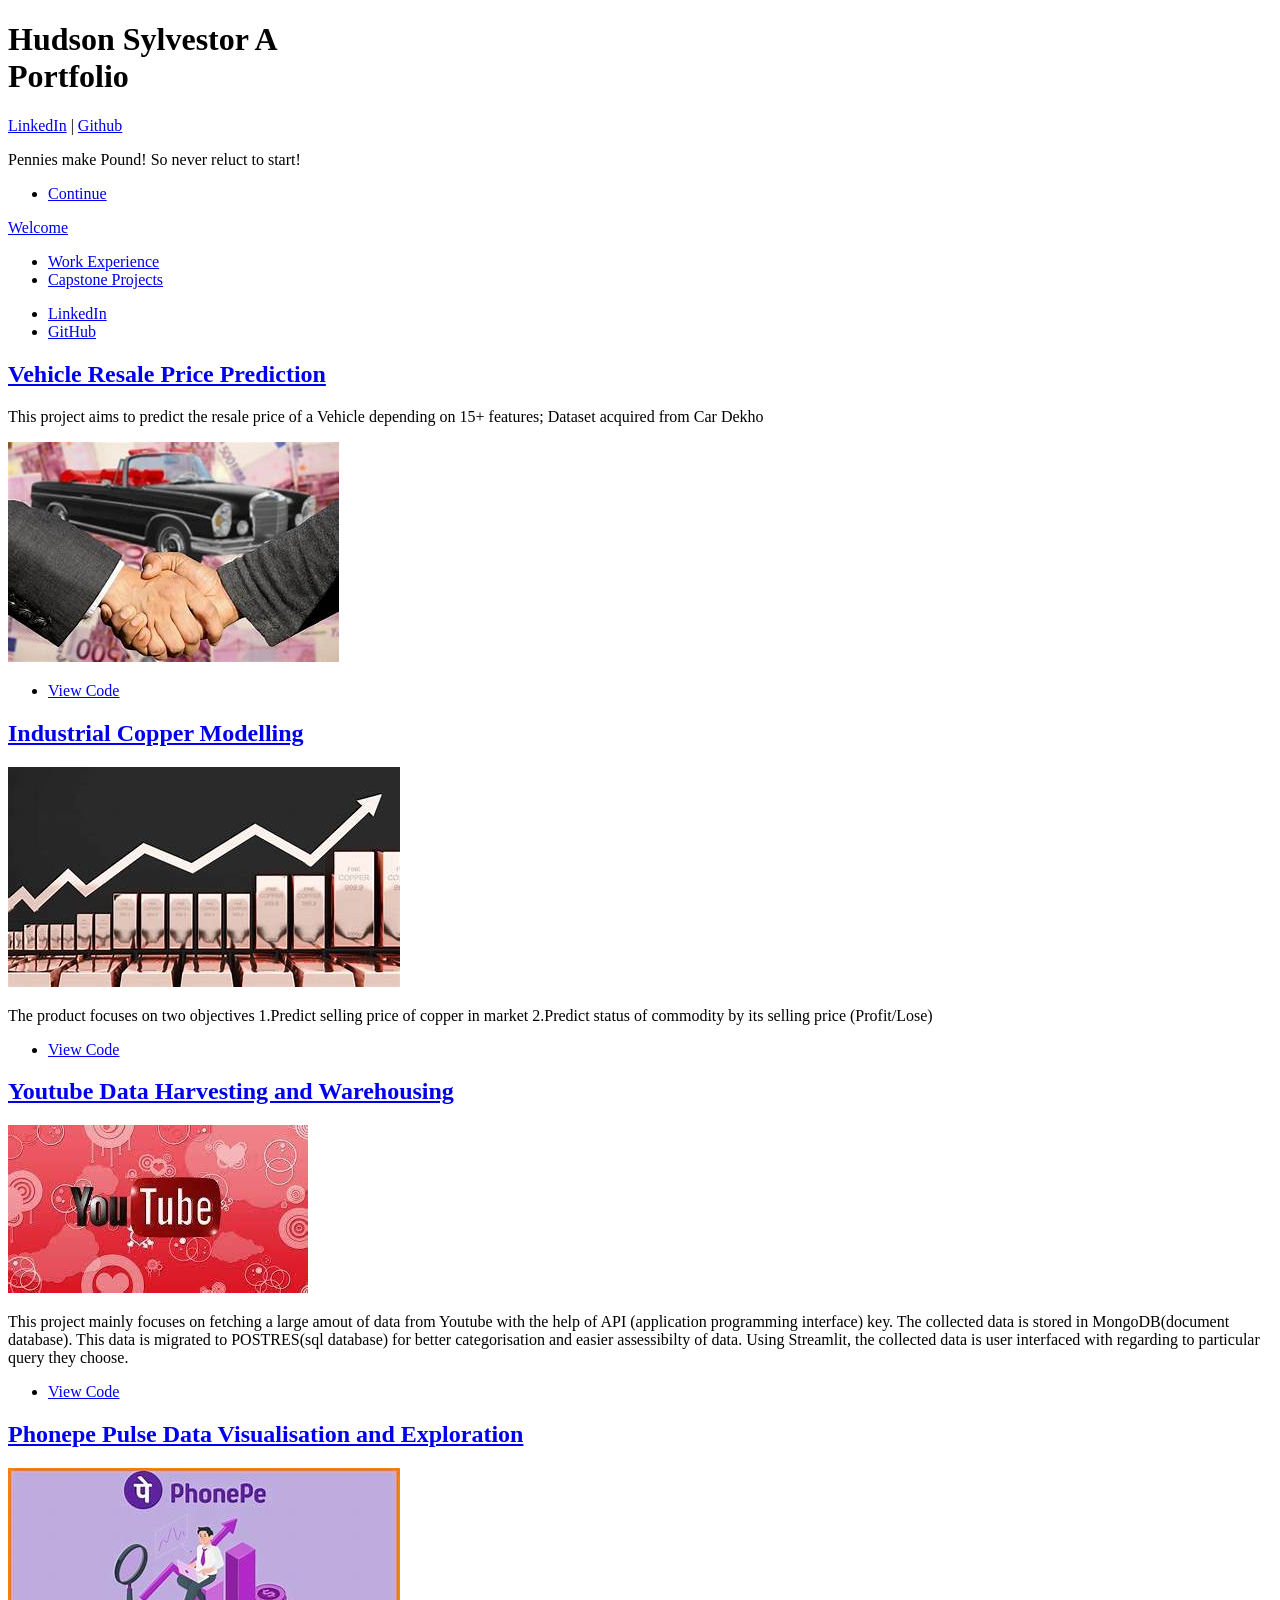
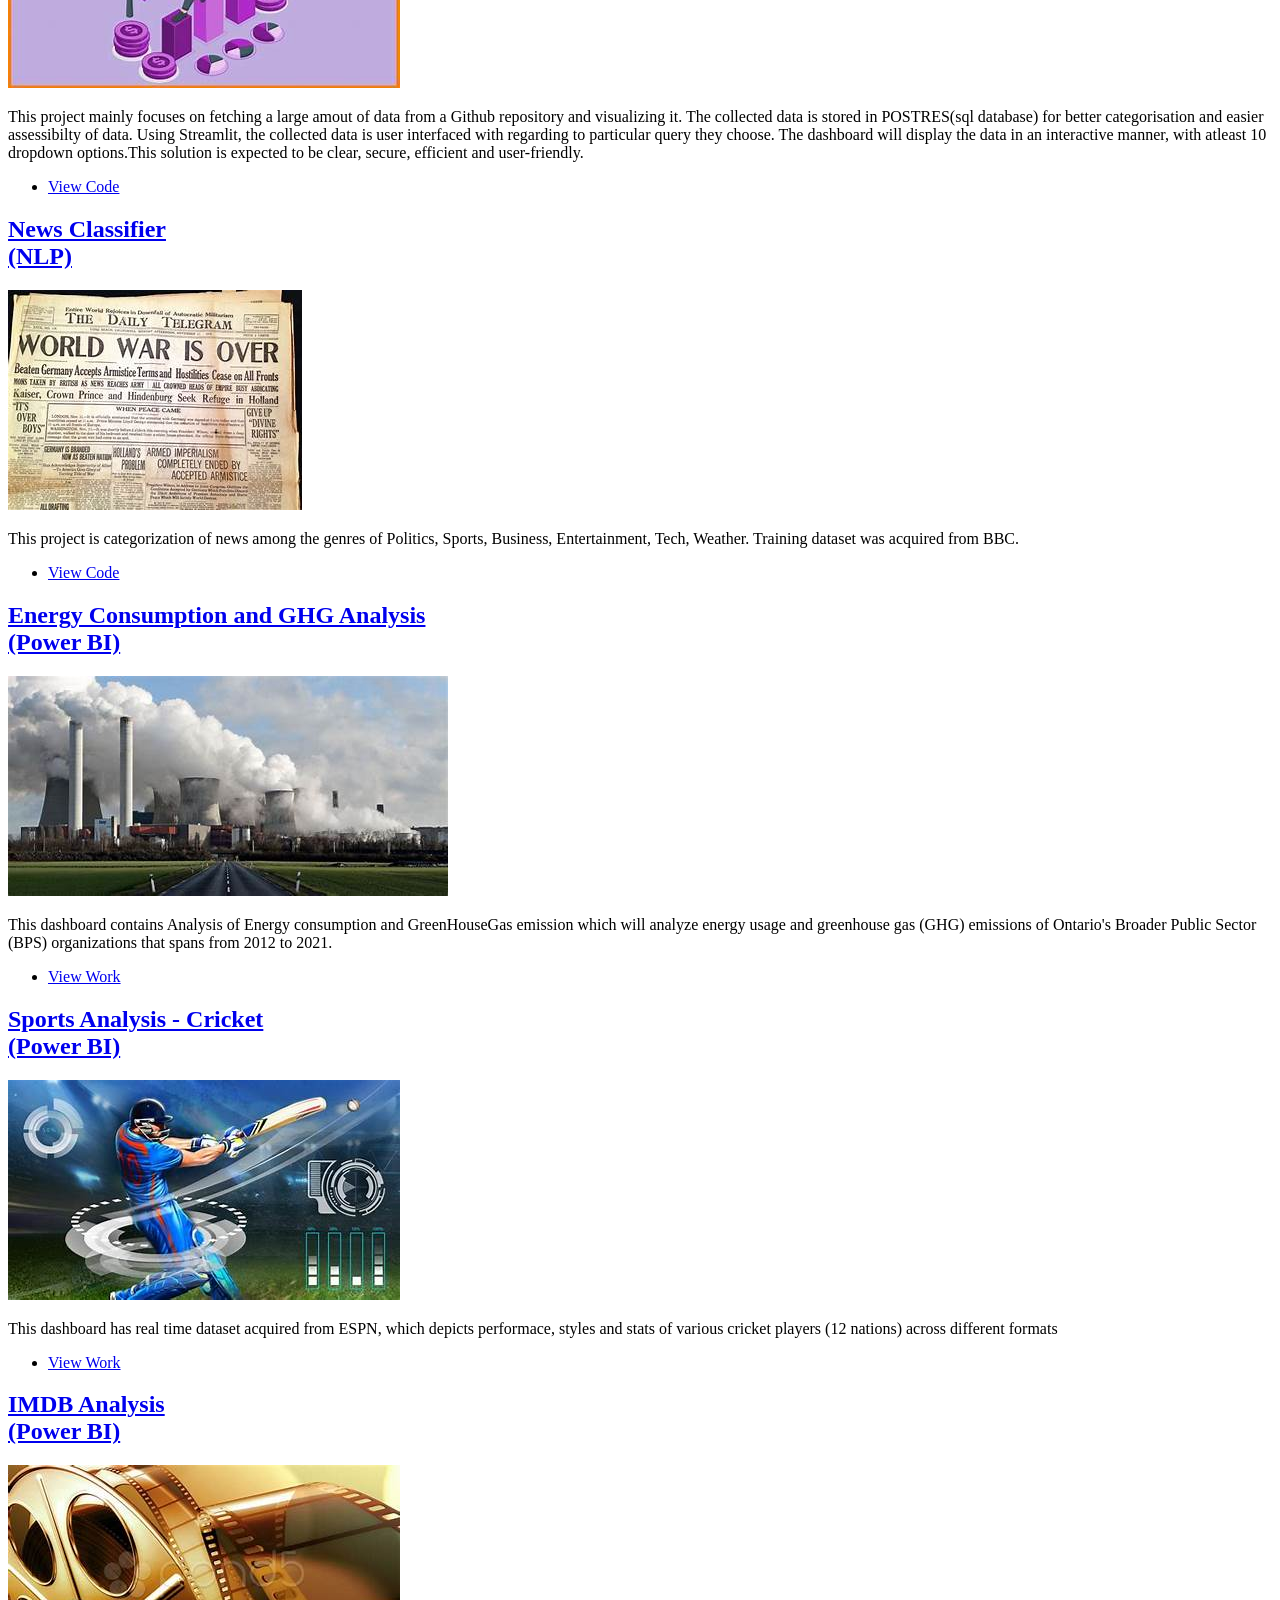
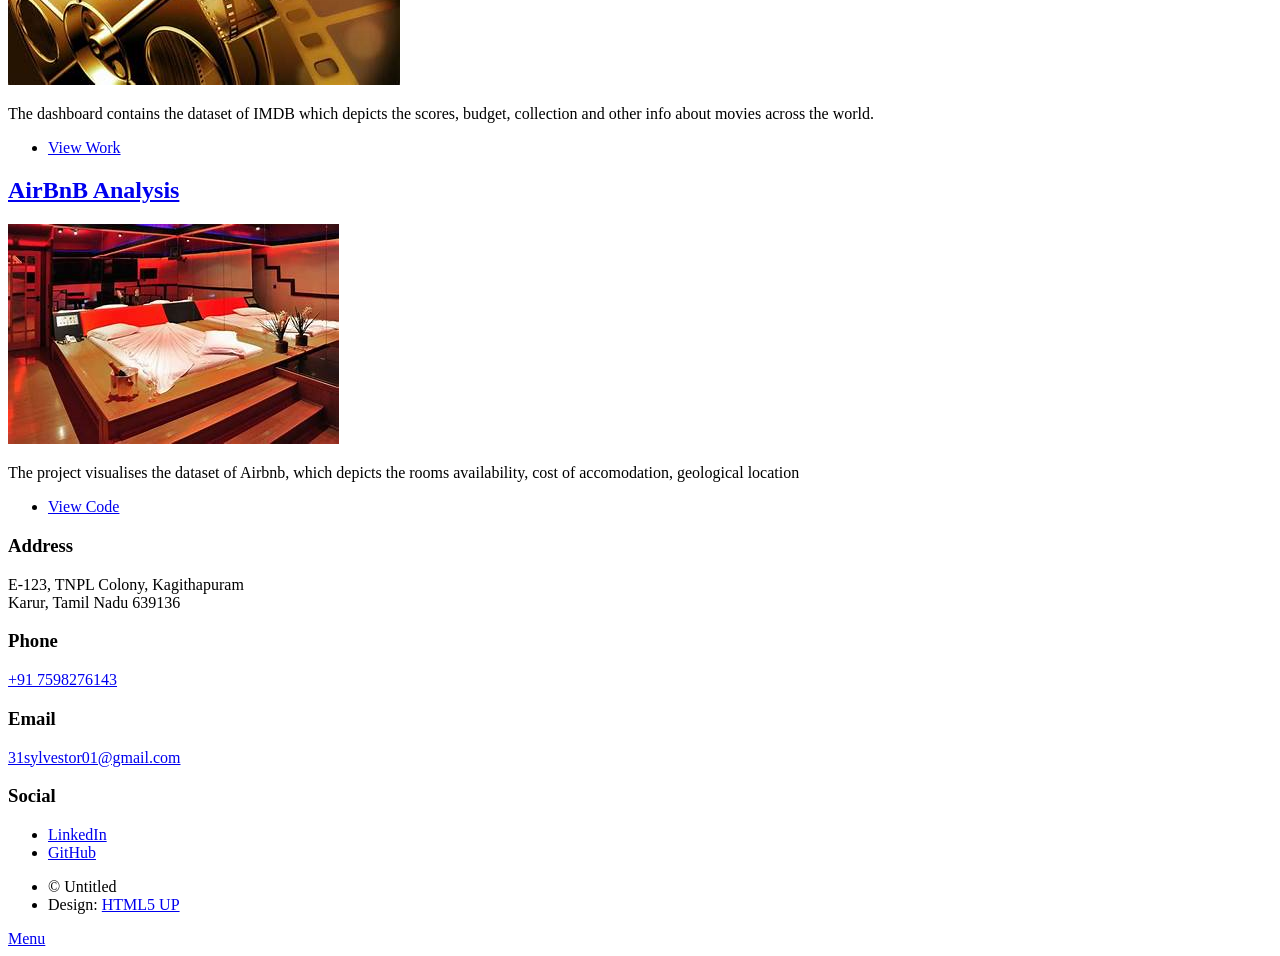
==== commit aeb25833: "index.html" ====
--- a/index.html
+++ b/index.html
@@ -36,6 +36,7 @@
 				<!-- Nav -->
 					<nav id="nav">
 						<ul class="links">
+							<li class="active"><a href="index.html">Work Experience</a></li>
 							<li class="active"><a href="index.html">Capstone Projects</a></li>
 						</ul>
 						<ul class="icons">
@@ -237,4 +238,4 @@
 			<script src="assets/js/main.js"></script>
 
 	</body>
-</html>+</html>
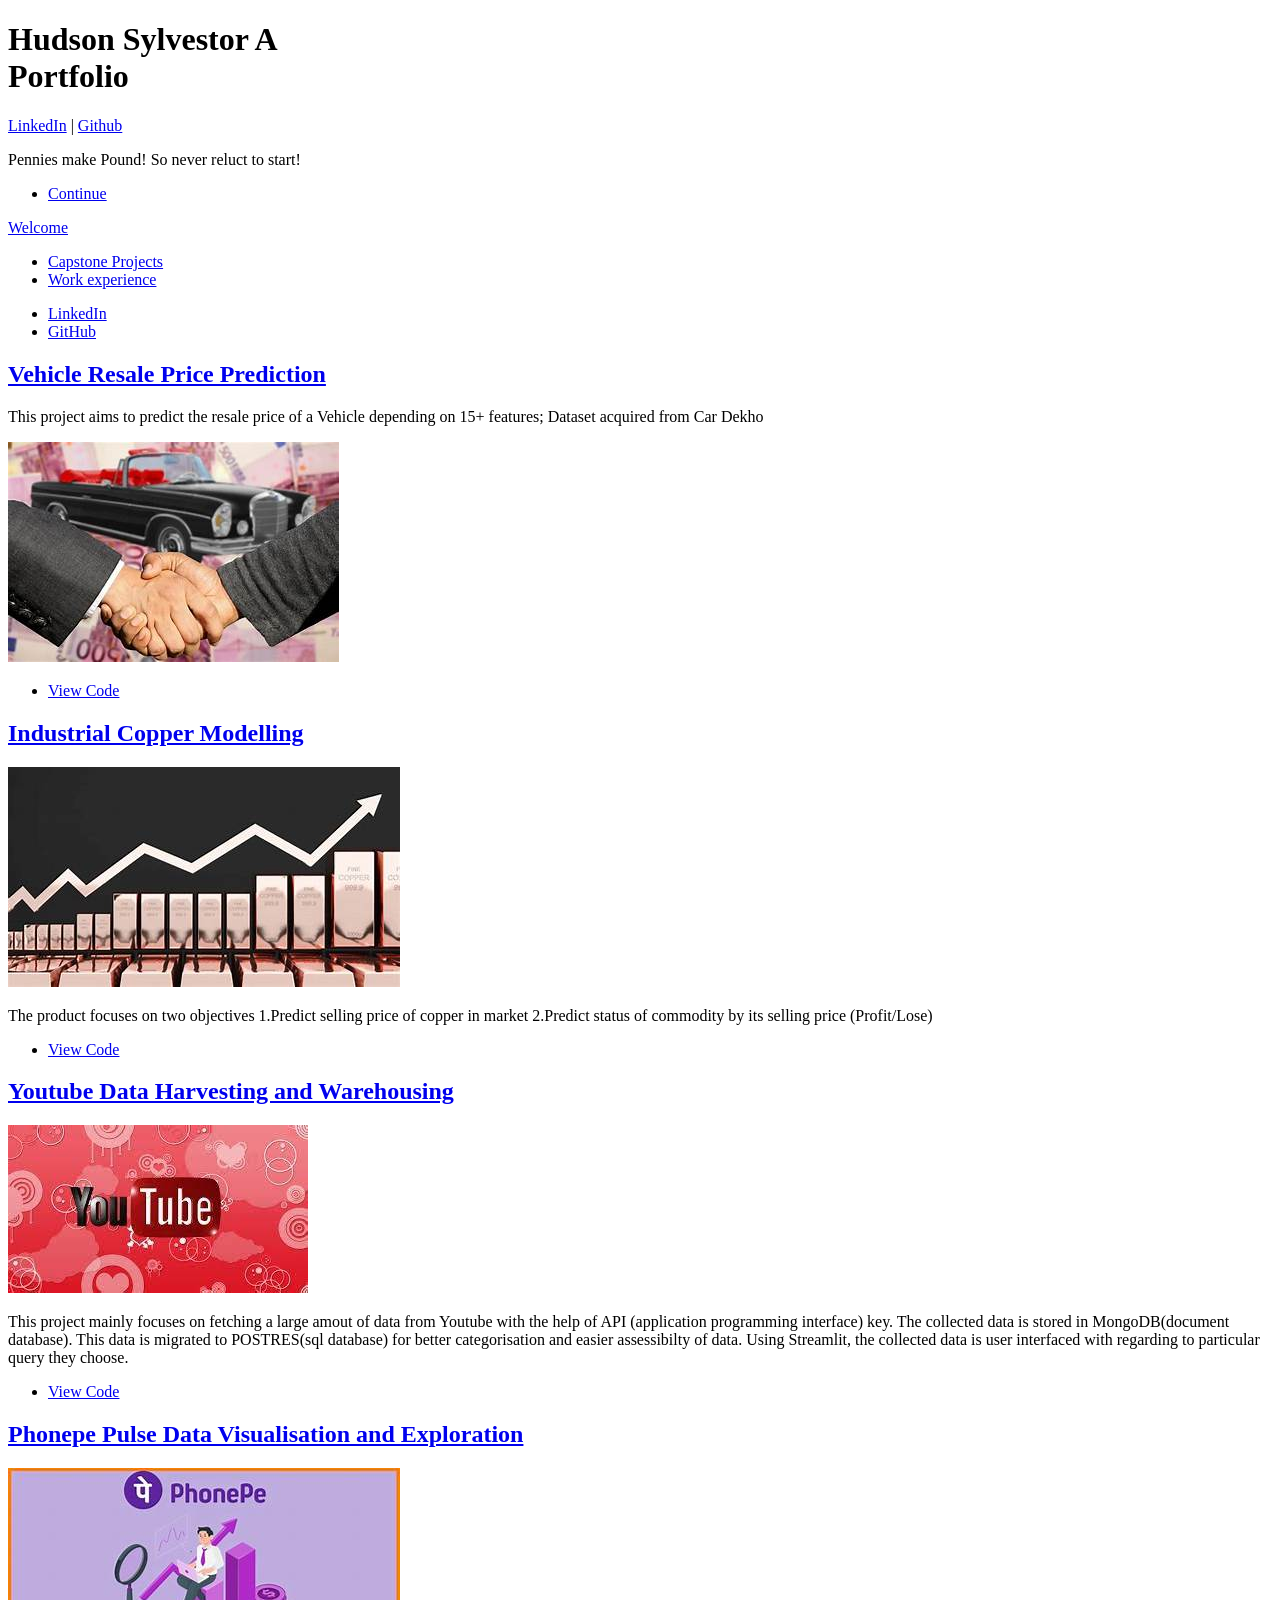
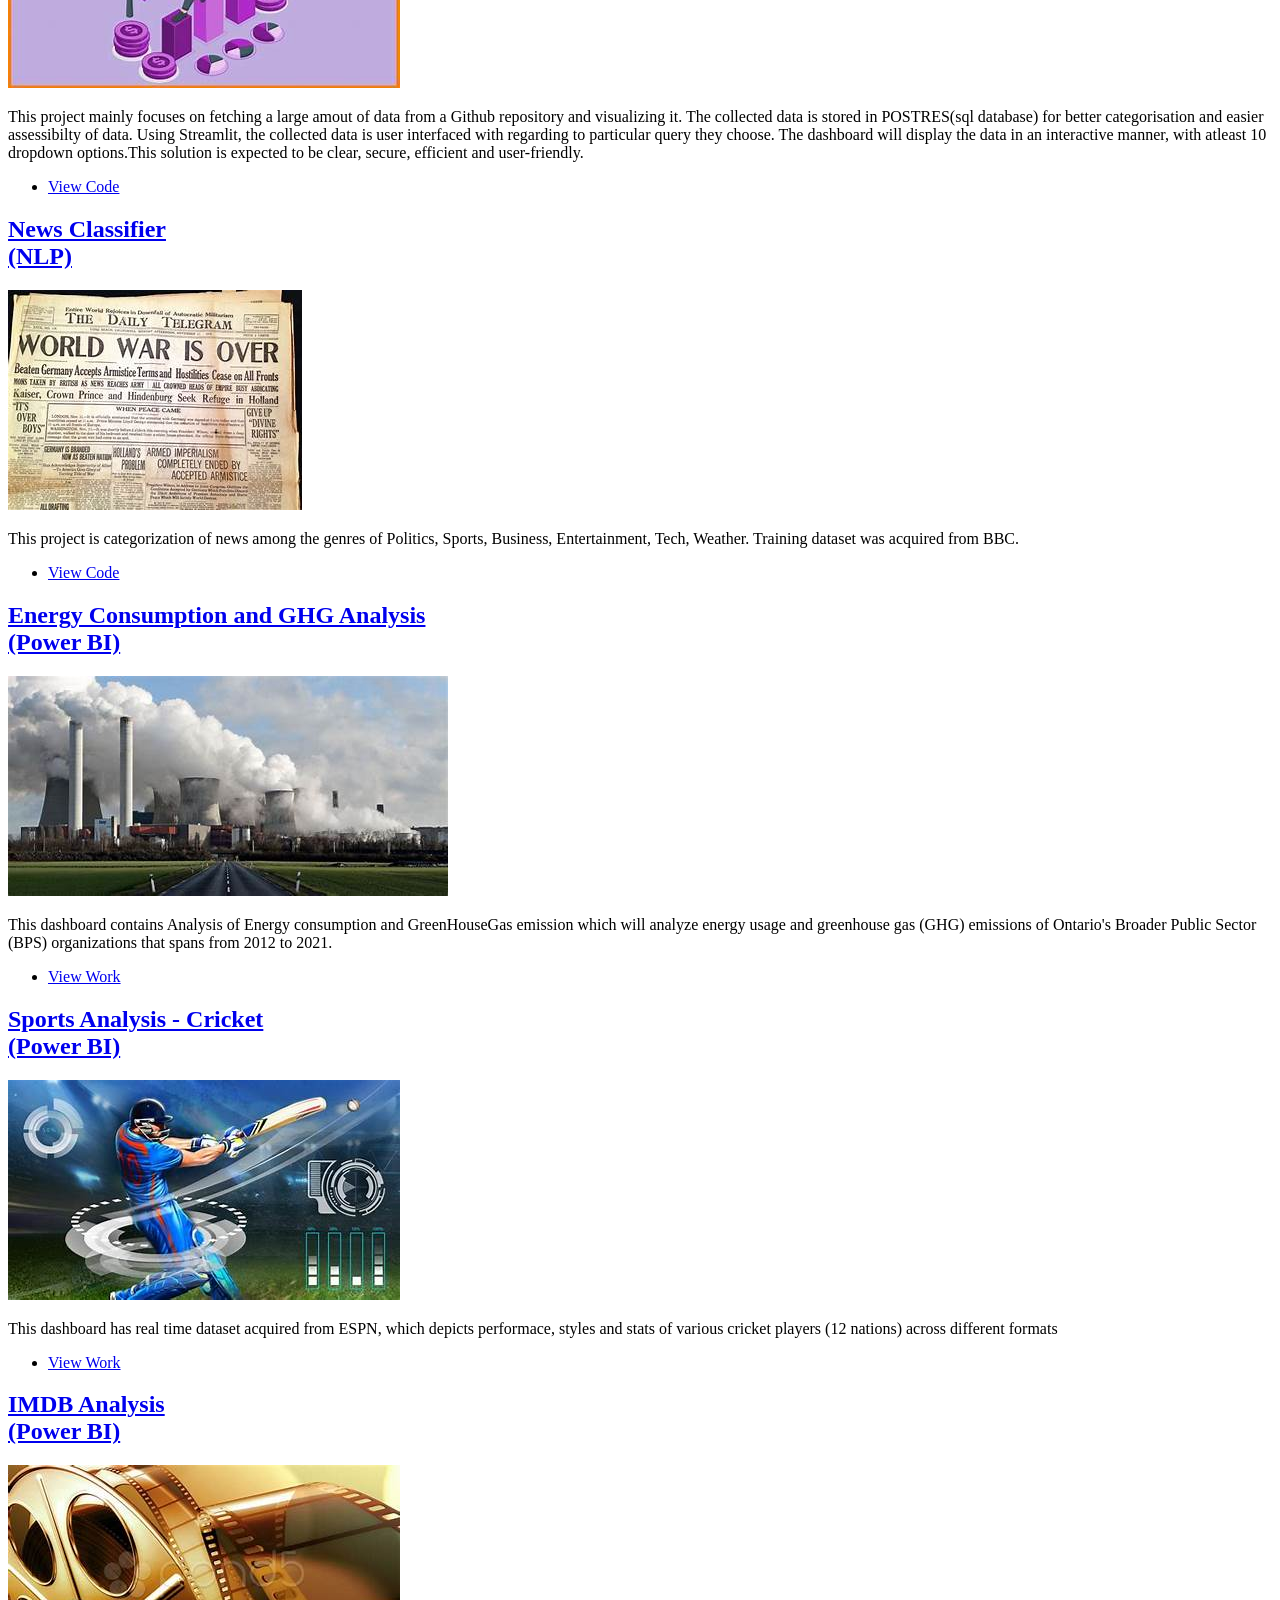
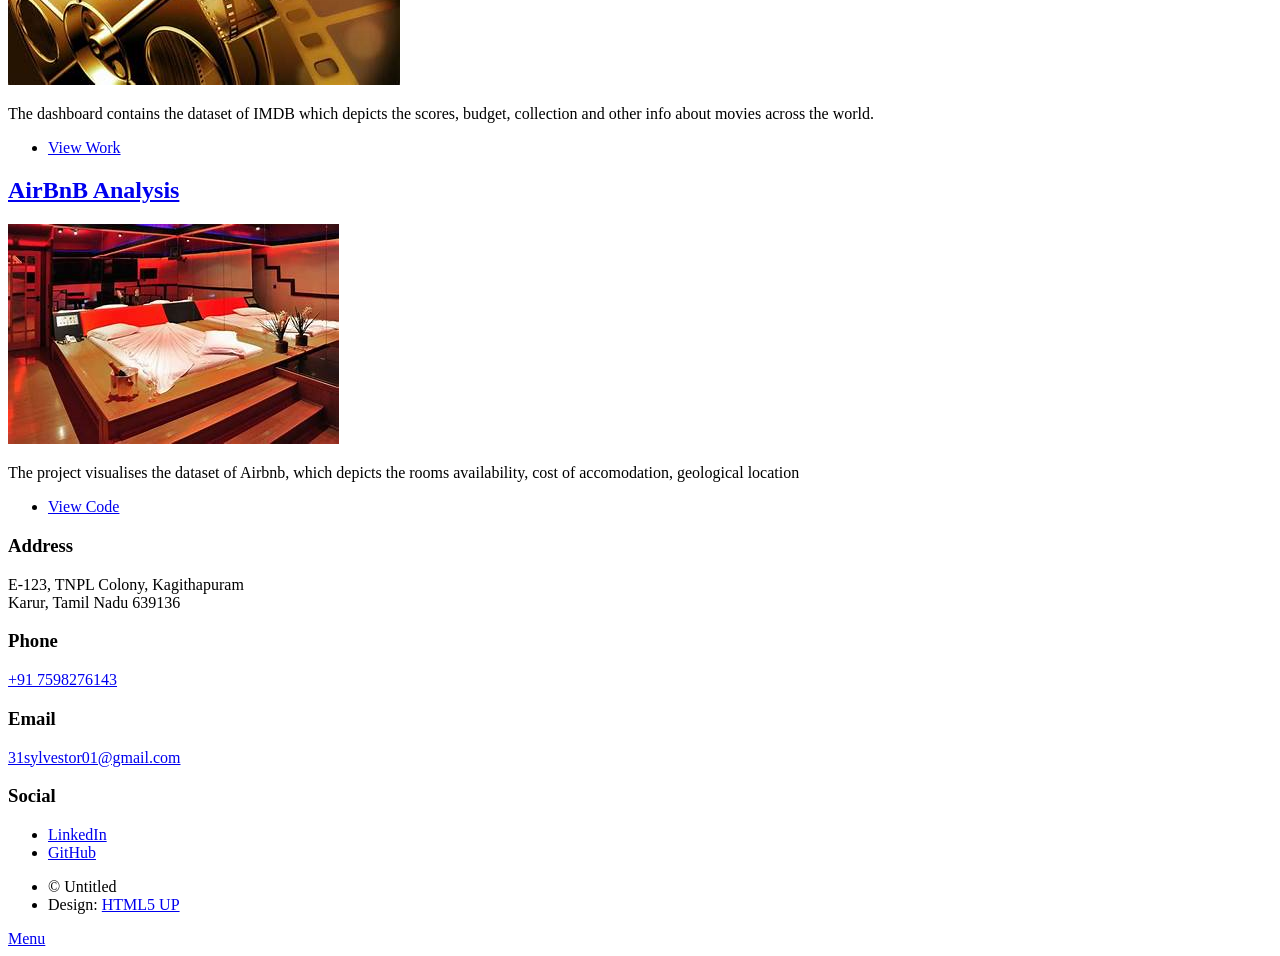
==== commit 056ca4d3: "index.html" ====
--- a/index.html
+++ b/index.html
@@ -36,8 +36,8 @@
 				<!-- Nav -->
 					<nav id="nav">
 						<ul class="links">
-							<li class="active"><a href="index.html">Work Experience</a></li>
 							<li class="active"><a href="index.html">Capstone Projects</a></li>
+							<li class="active"><a href="index.html">Work experience</a></li>
 						</ul>
 						<ul class="icons">
 							<li><a href="https://www.linkedin.com/in/hudsonsylvestor/" class="icon brands fa-linkedin"><span class="label">LinkedIn</span></a></li>
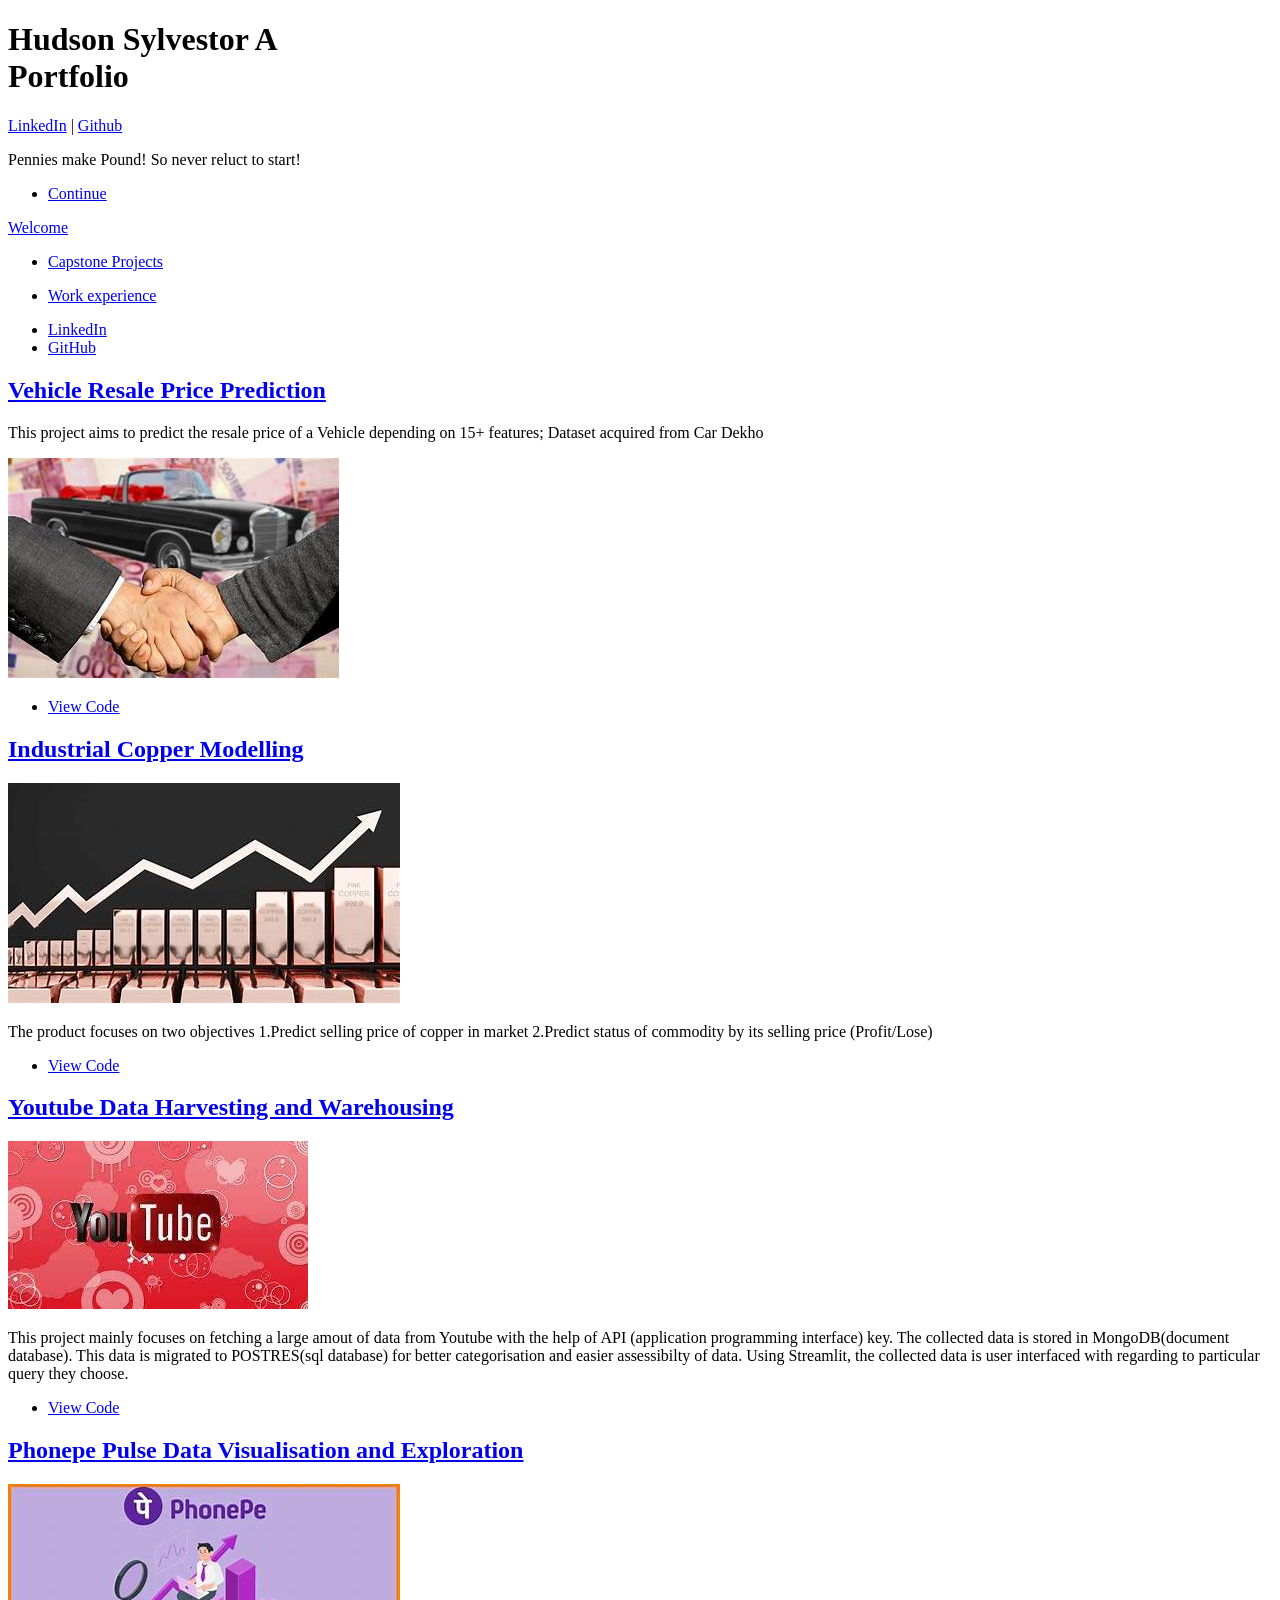
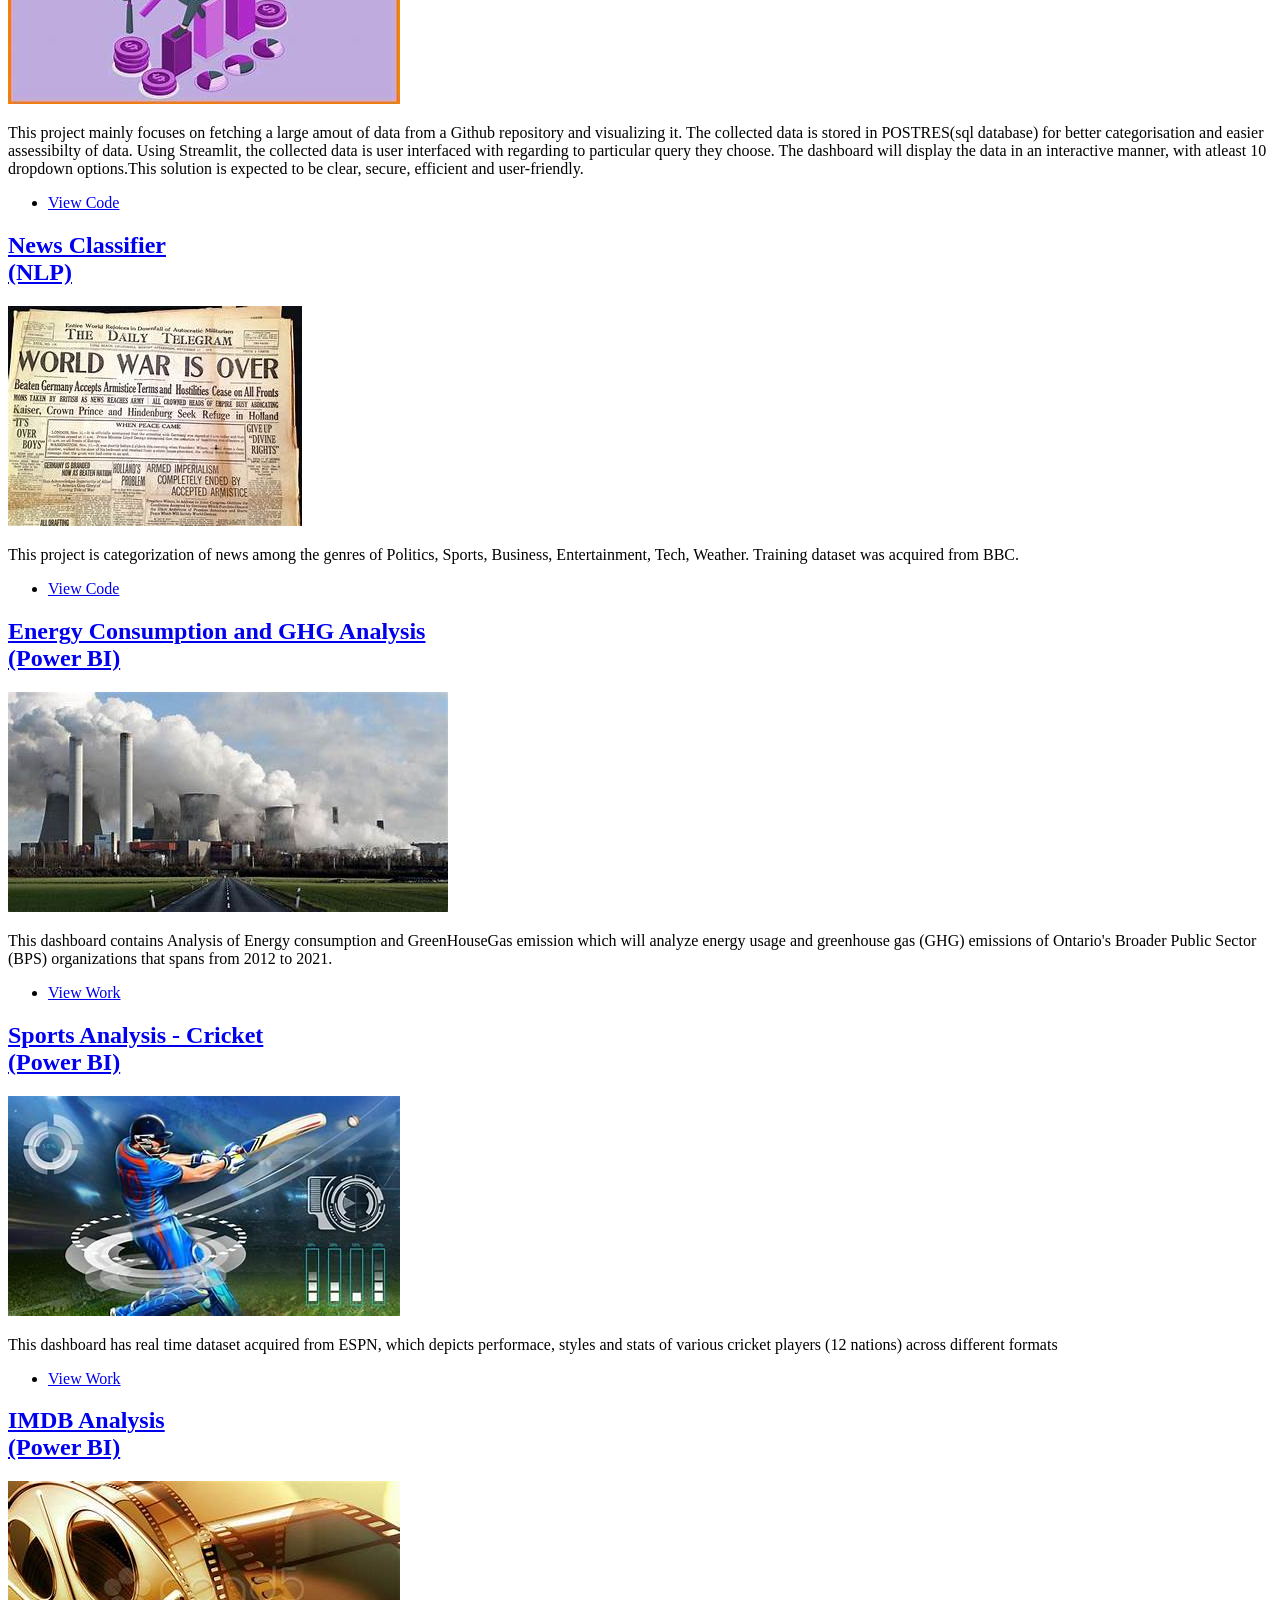
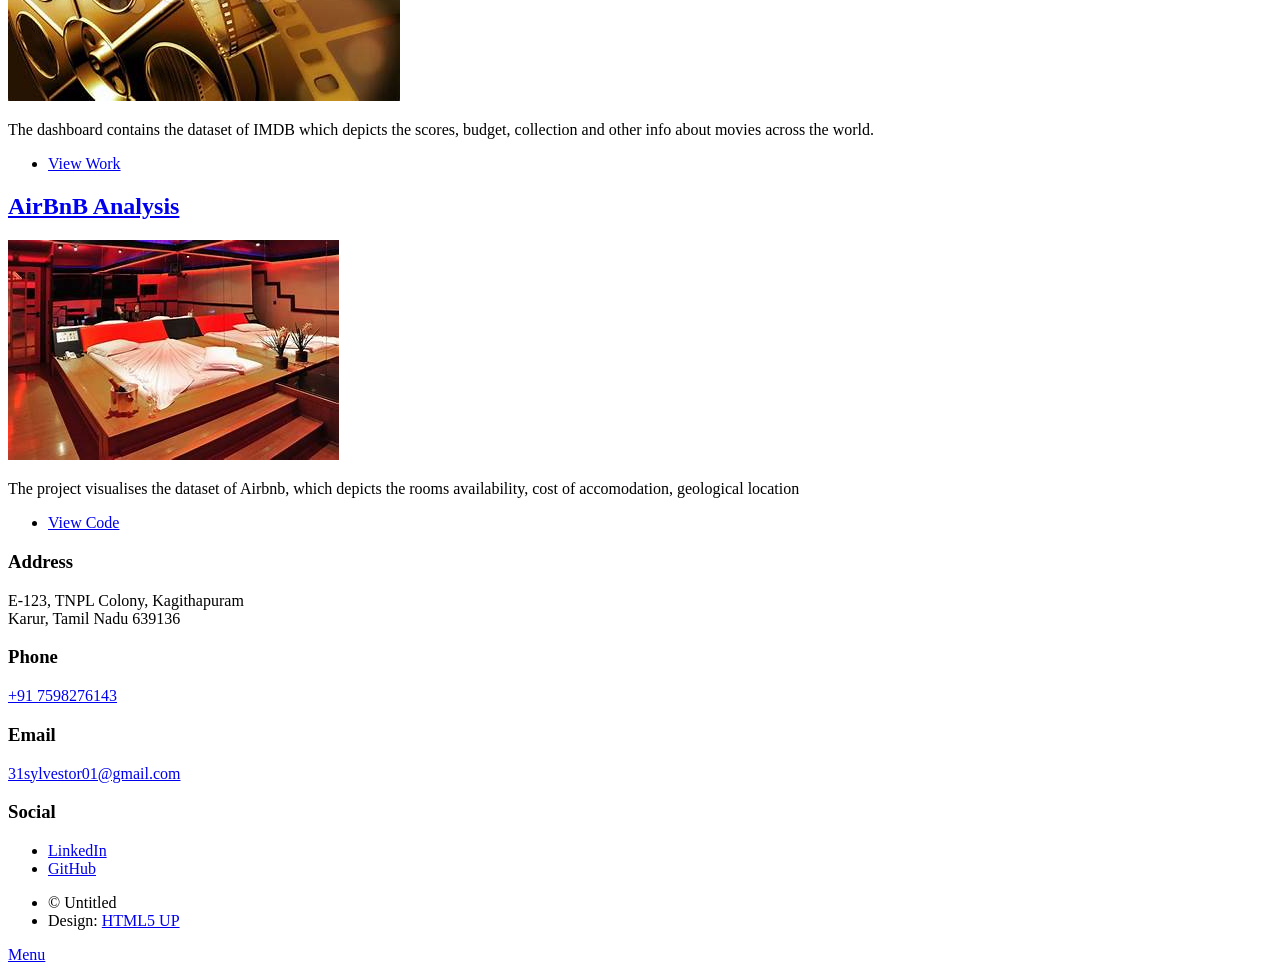
==== commit 21f5b9a1: "index.html" ====
--- a/index.html
+++ b/index.html
@@ -37,6 +37,8 @@
 					<nav id="nav">
 						<ul class="links">
 							<li class="active"><a href="index.html">Capstone Projects</a></li>
+						</ul>
+						<ul class="links">
 							<li class="active"><a href="index.html">Work experience</a></li>
 						</ul>
 						<ul class="icons">
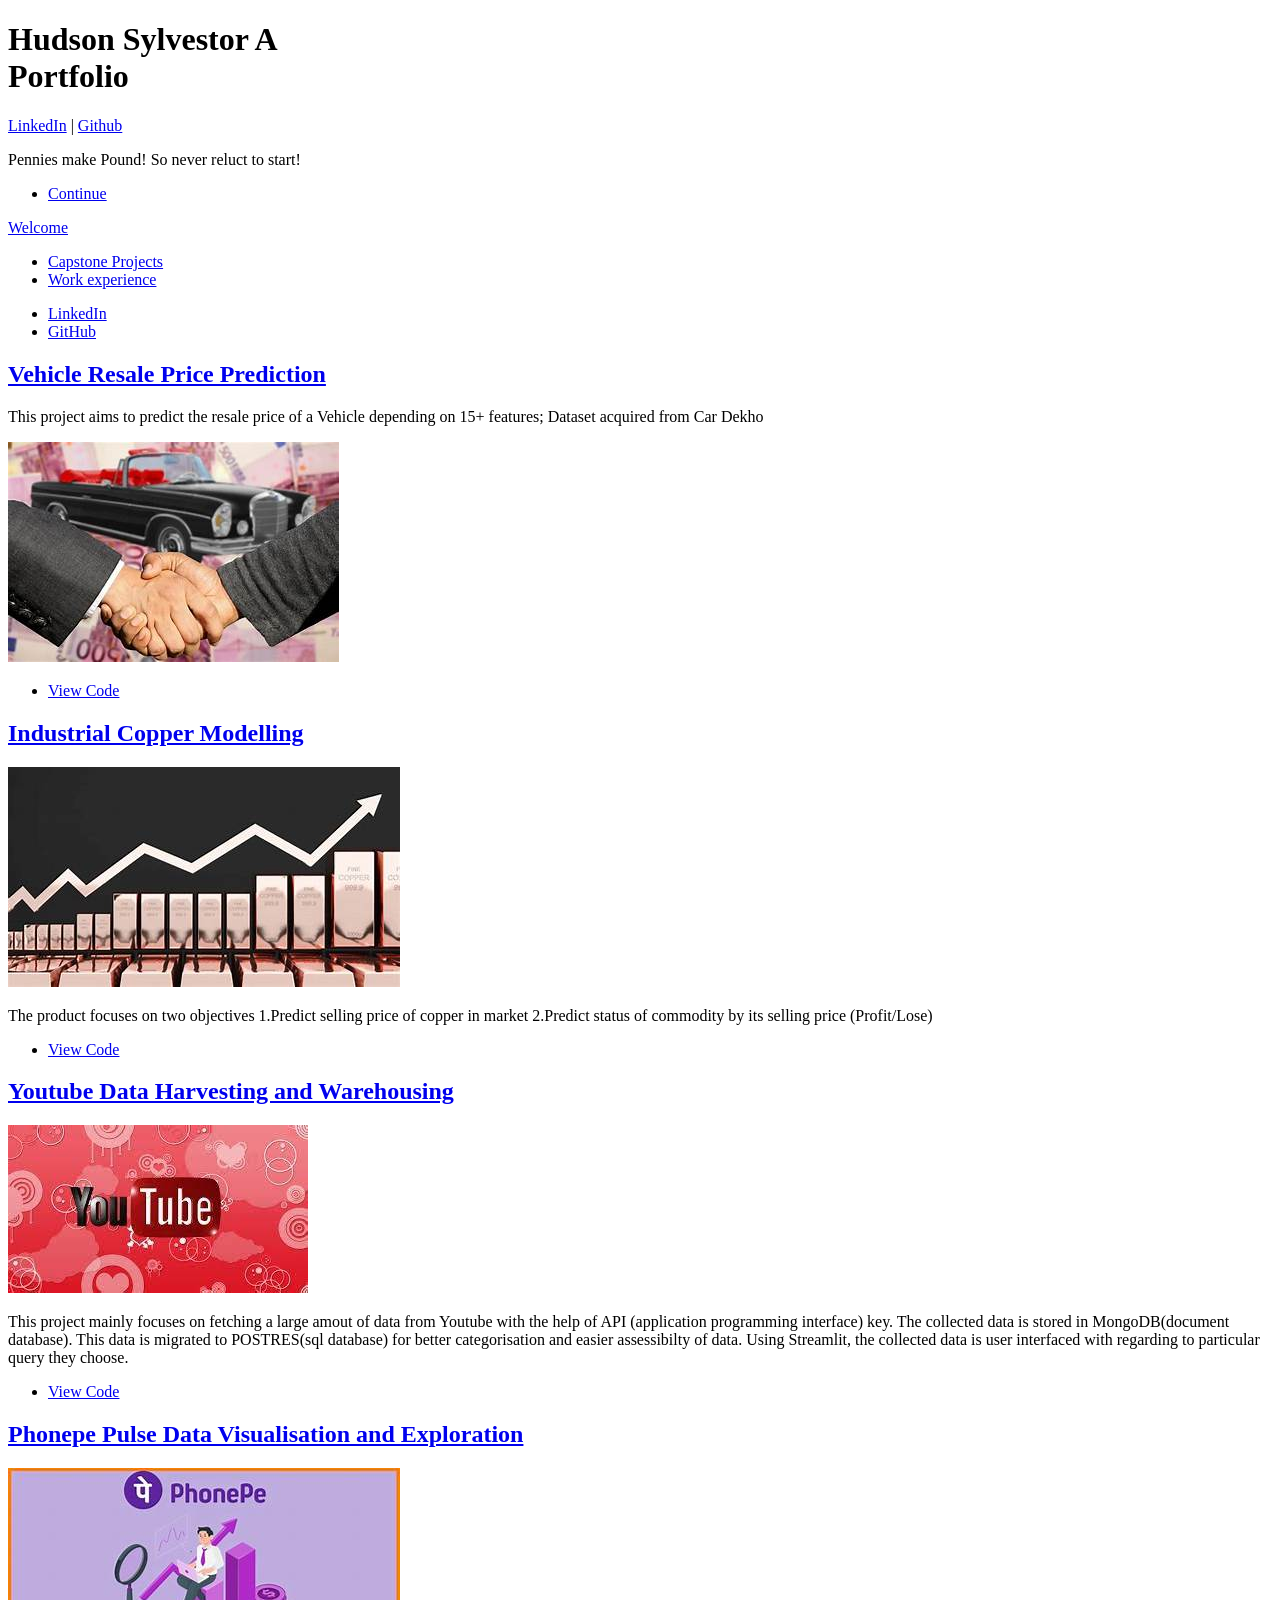
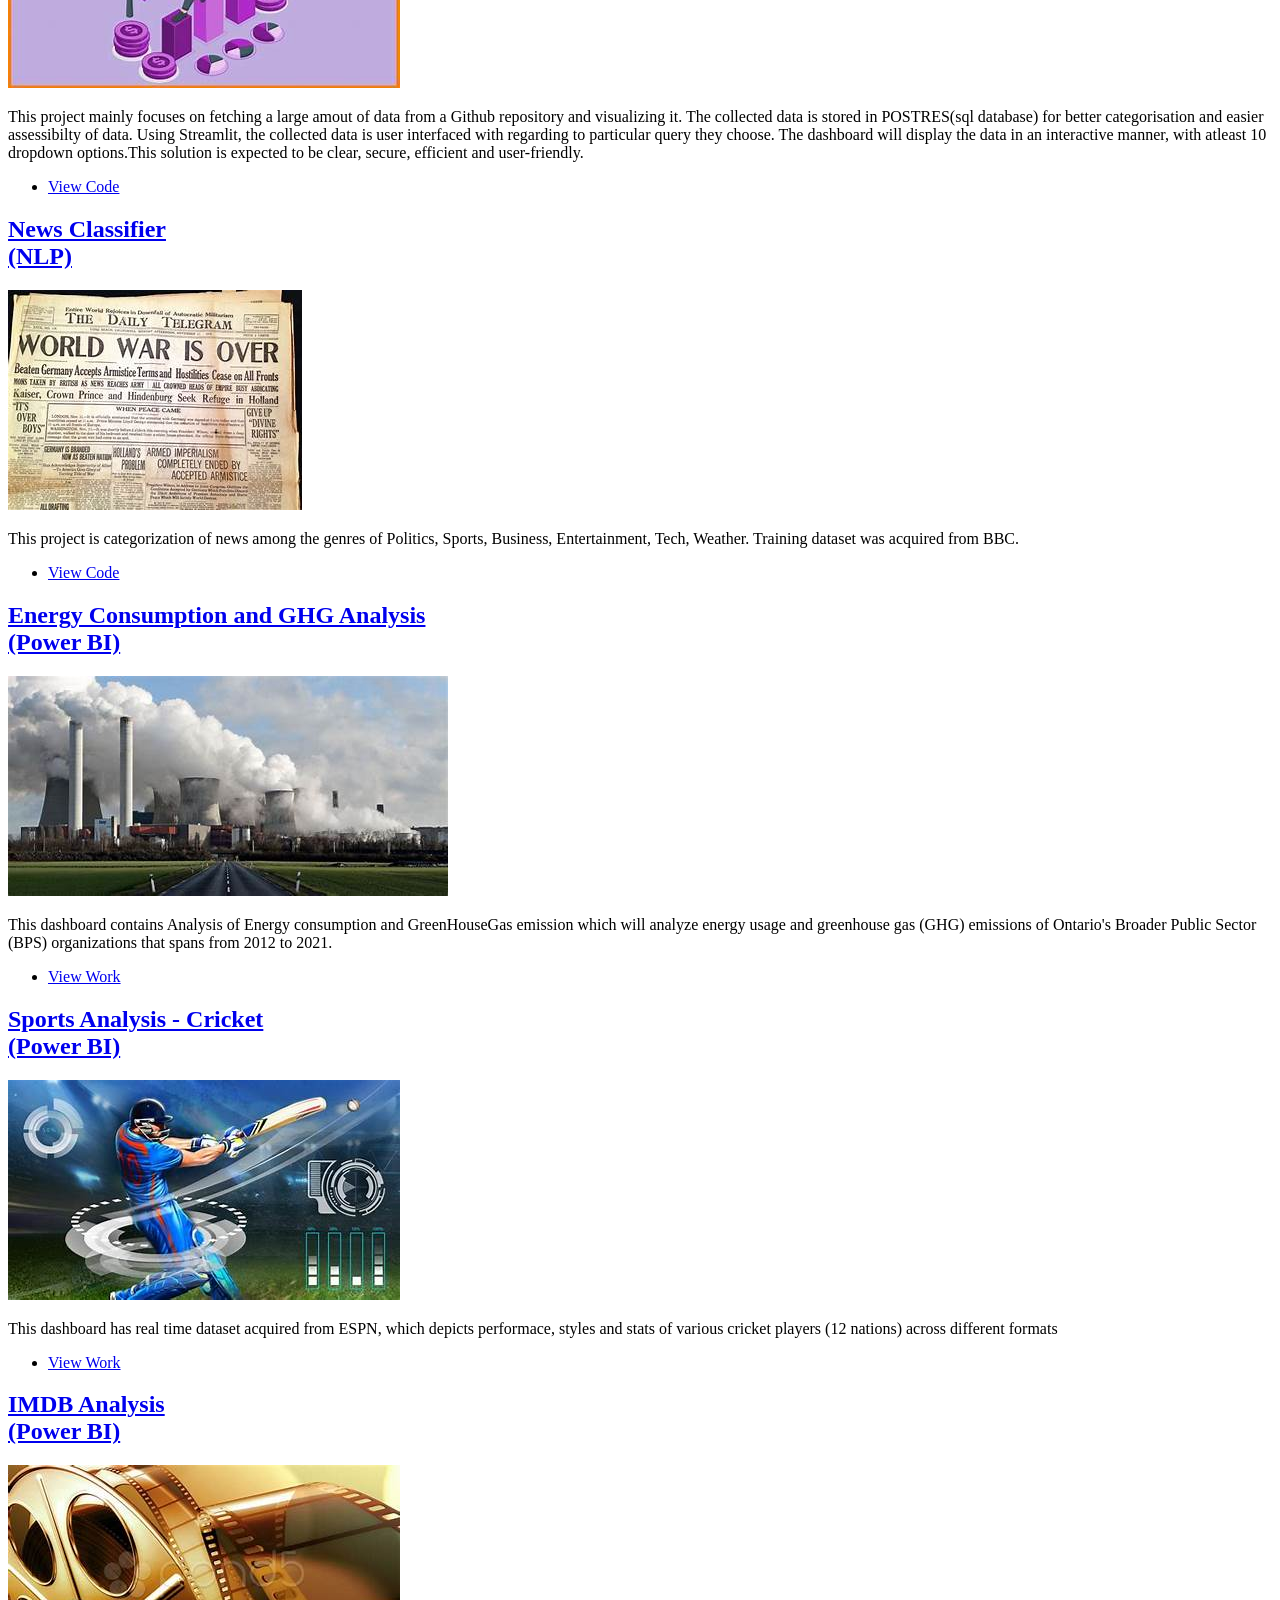
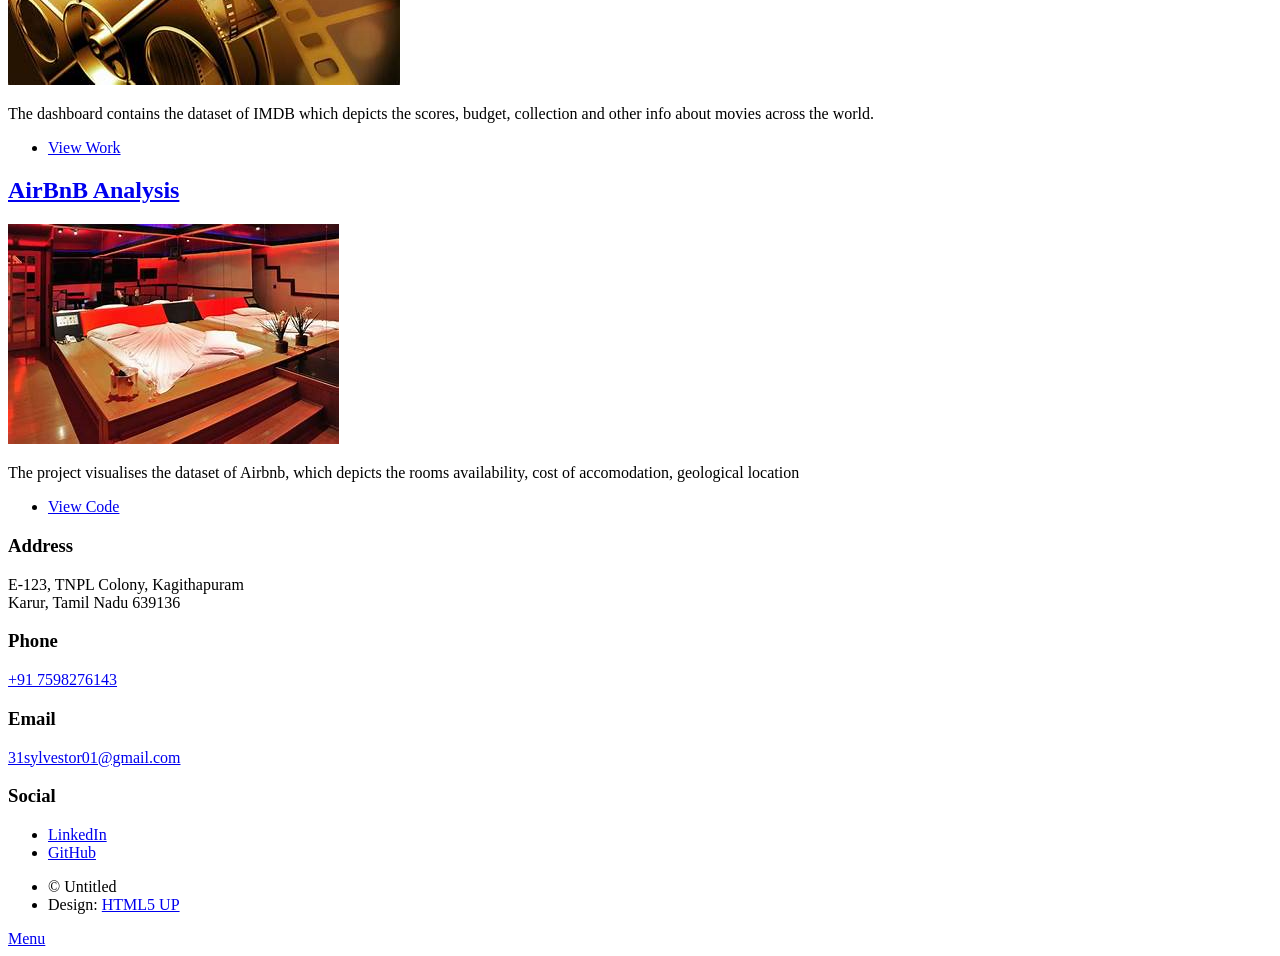
==== commit e7fbacc0: "index.html" ====
--- a/index.html
+++ b/index.html
@@ -37,8 +37,6 @@
 					<nav id="nav">
 						<ul class="links">
 							<li class="active"><a href="index.html">Capstone Projects</a></li>
-						</ul>
-						<ul class="links">
 							<li class="active"><a href="index.html">Work experience</a></li>
 						</ul>
 						<ul class="icons">
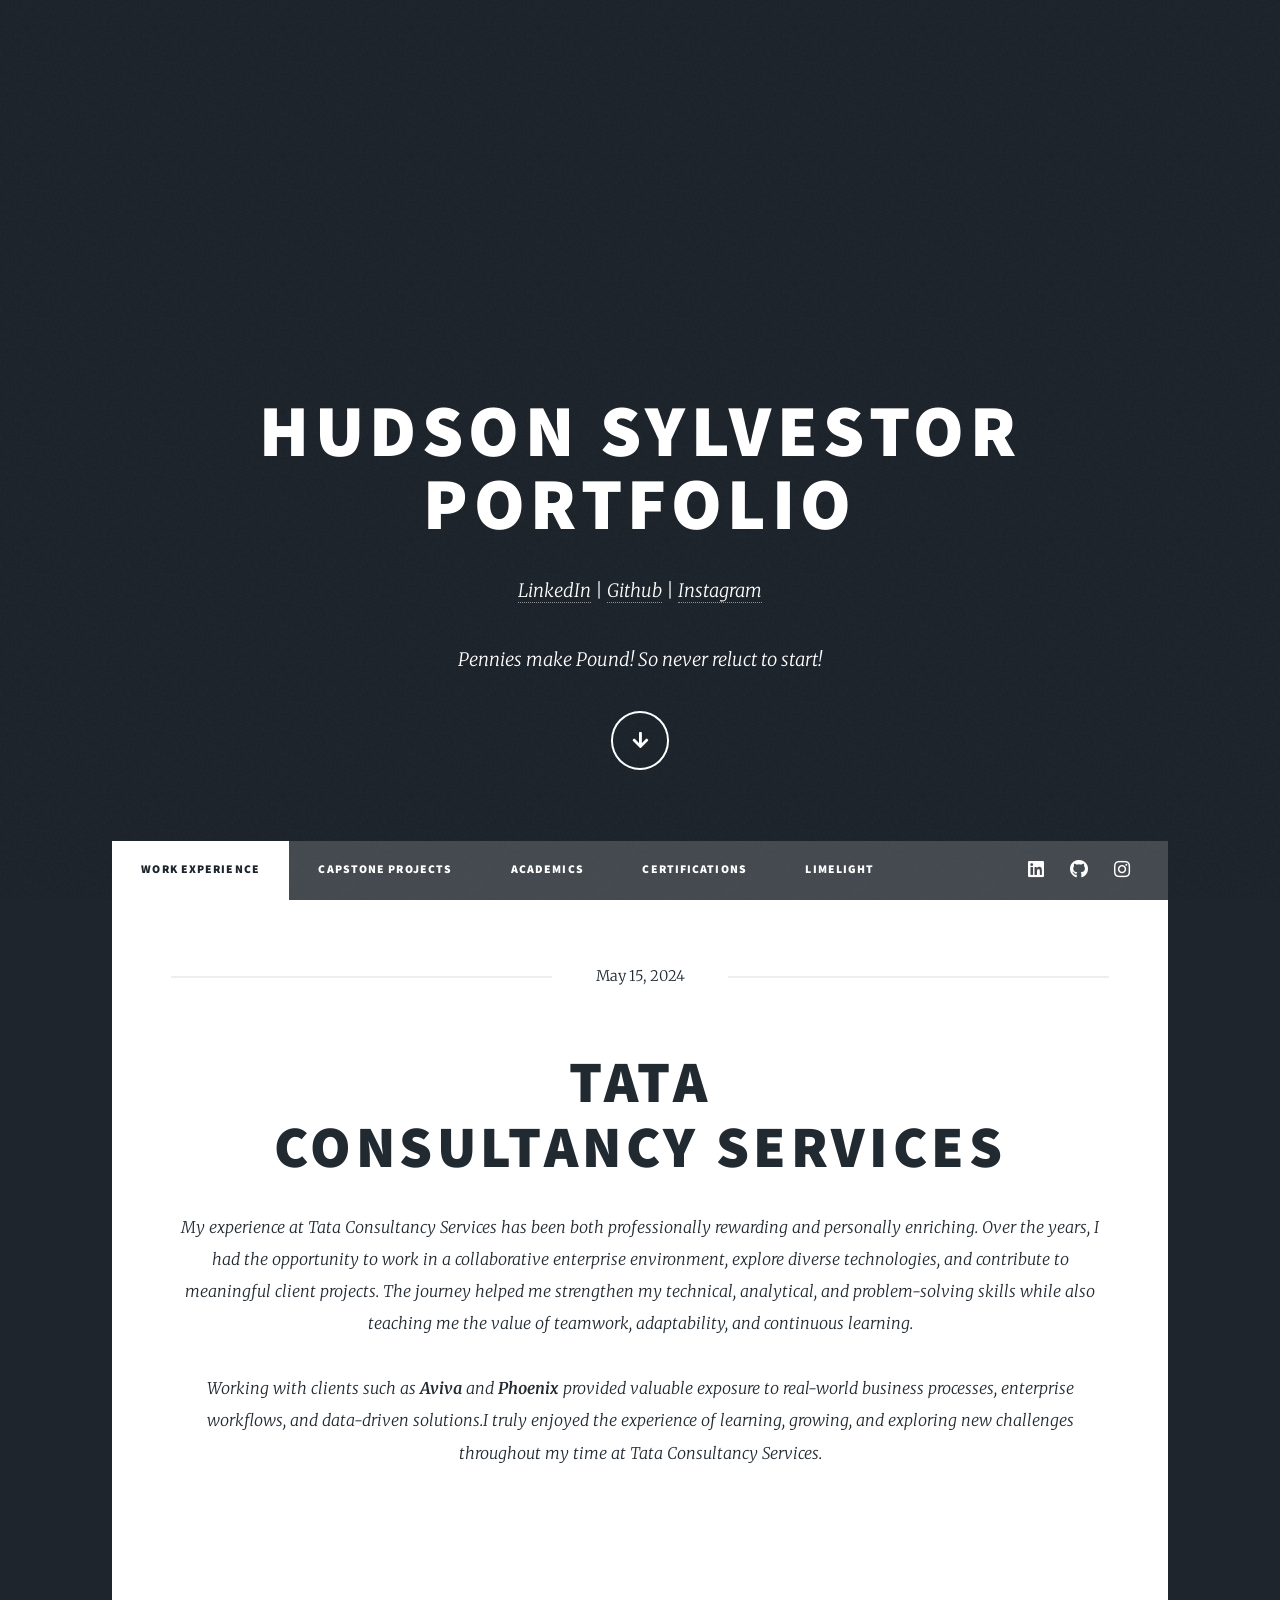
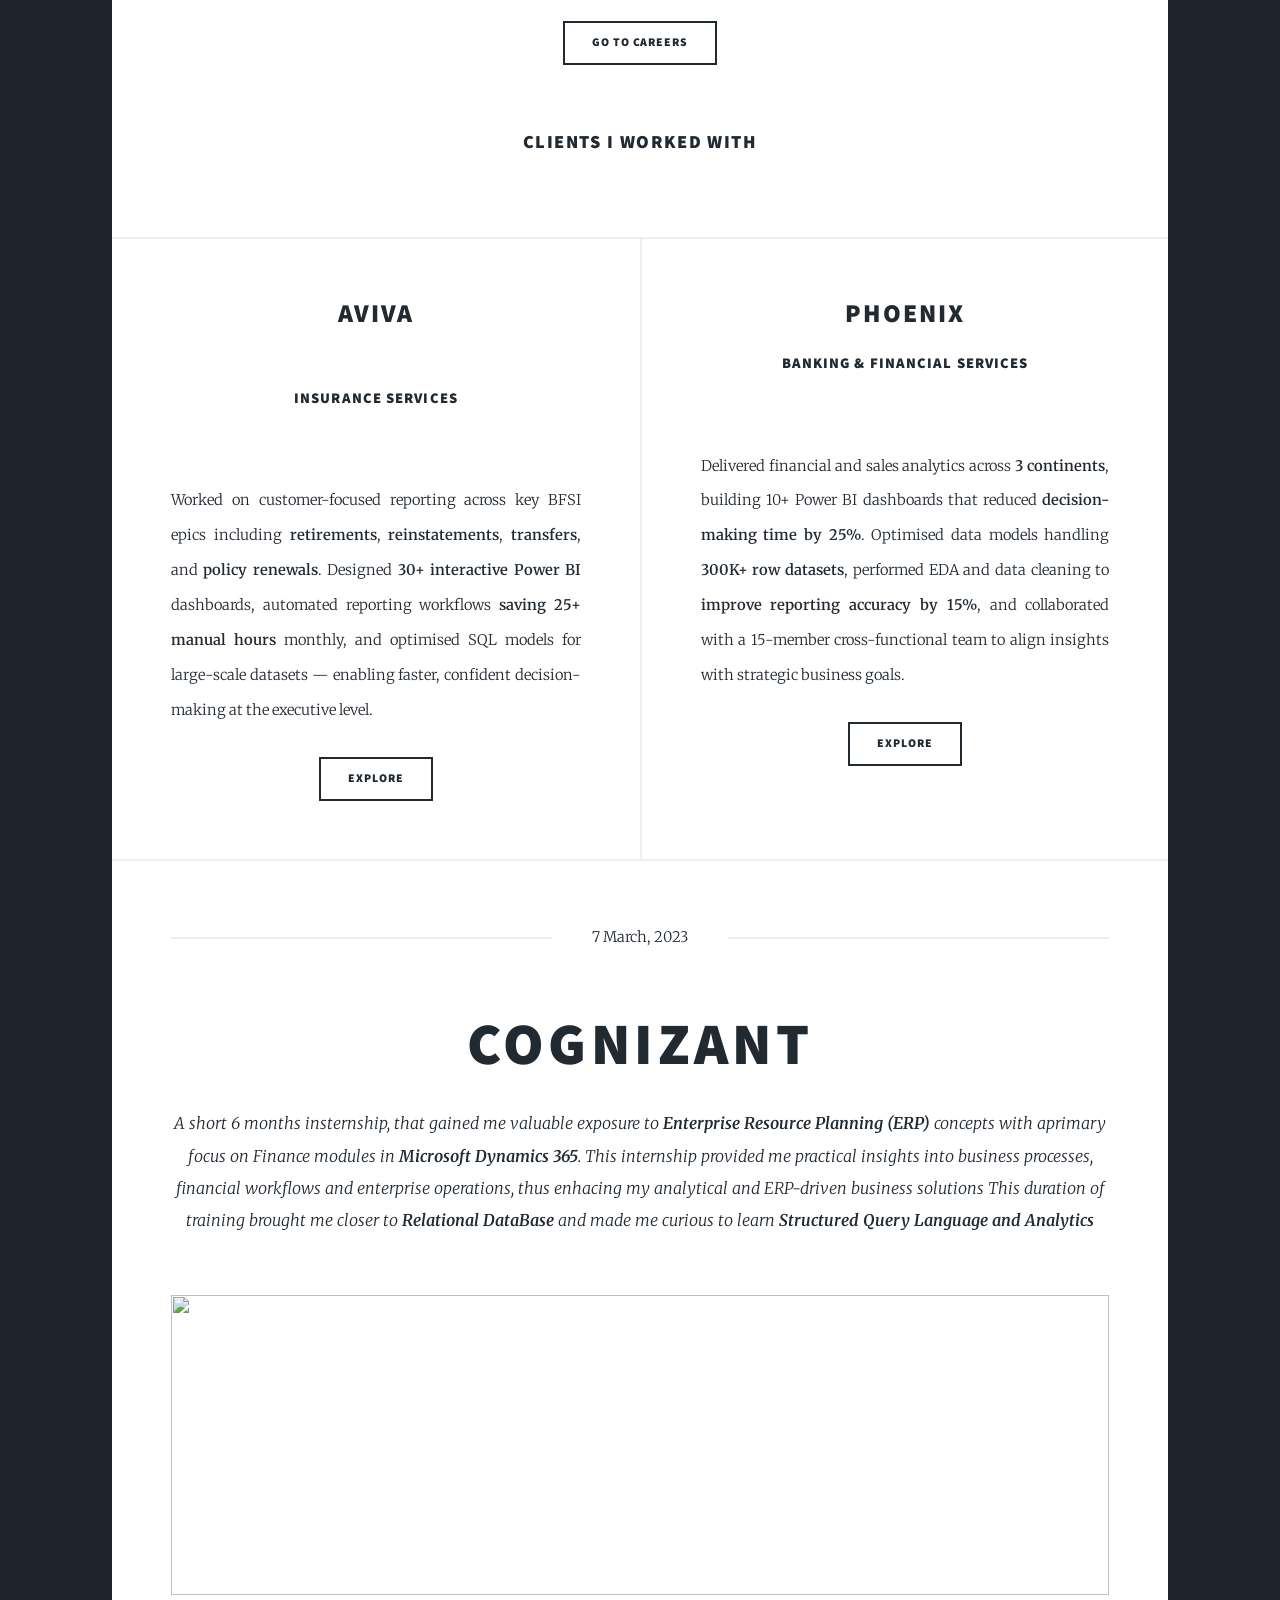
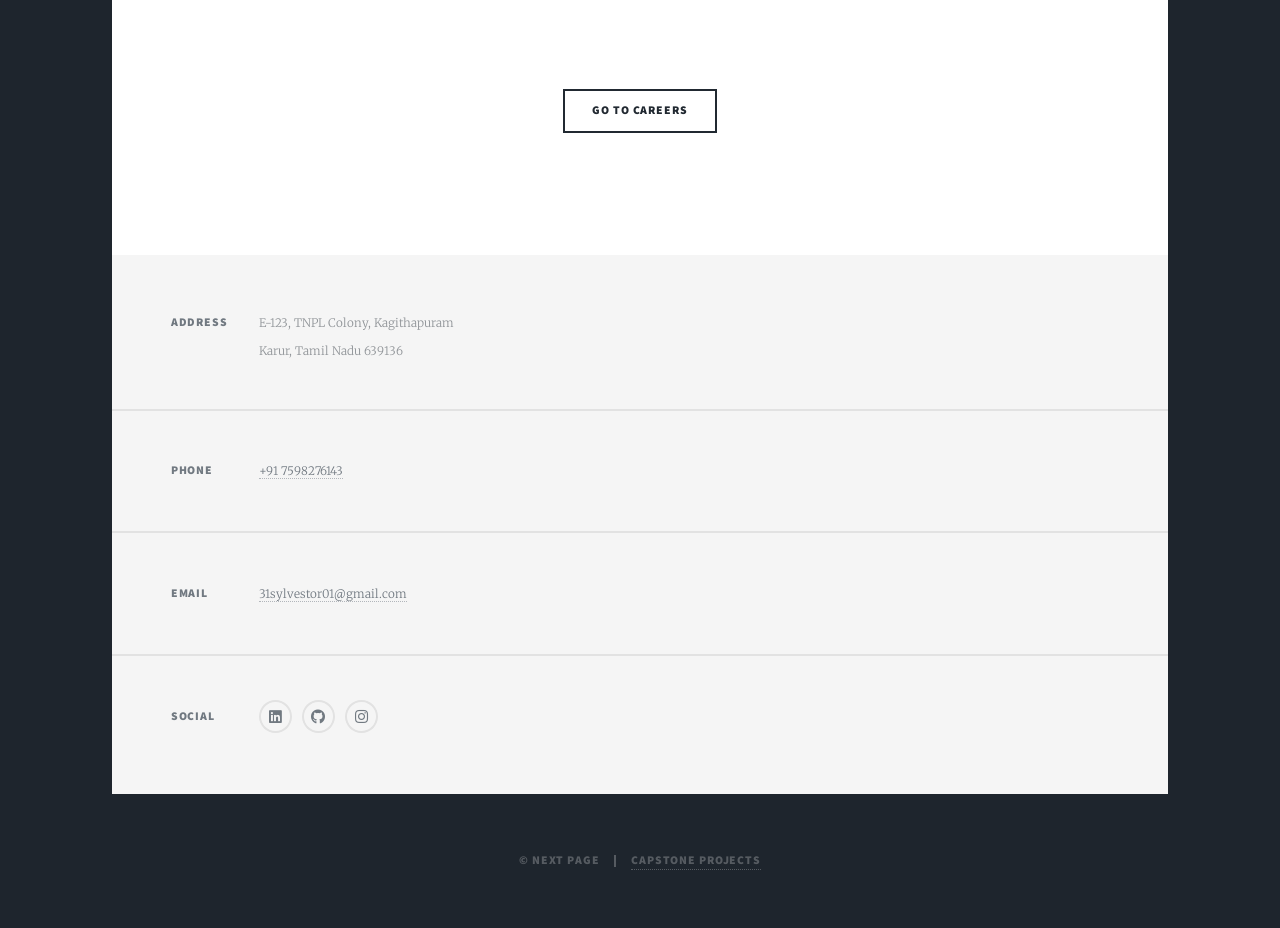
==== commit e08f79e5: "Add files via upload" ====
--- a/index.html
+++ b/index.html
@@ -1,5 +1,6 @@
 <!DOCTYPE HTML>
 <!--
+	https://hudsonsylvestor47.github.io/portfolio.github.io/
 	Massively by HTML5 UP
 	html5up.net | @ajlkn
 	Free for personal and commercial use under the CCA 3.0 license (html5up.net/license)
@@ -19,9 +20,8 @@
 
 				<!-- Intro -->
 					<div id="intro">
-						<h1>Hudson Sylvestor A<br />
-						Portfolio</h1>
-						<p><a href="https://www.linkedin.com/in/hudsonsylvestor/">LinkedIn</a> | <a href="https://github.com/HUDSONSYLVESTOR47">Github</a> <br /> </p>
+						<h1>Hudson Sylvestor<br />Portfolio</h1>
+						<p><a href="https://www.linkedin.com/in/hudsonsylvestor/">LinkedIn</a> | <a href="https://github.com/HUDSONSYLVESTOR47">Github</a> | <a href="https://www.instagram.com/hudson_sylvestor/">Instagram</a><br /> </p>
 						<p>Pennies make Pound! So never reluct to start!<br /></p>
 						<ul class="actions">
 							<li><a href="#header" class="button icon solid solo fa-arrow-down scrolly">Continue</a></li>
@@ -36,122 +36,86 @@
 				<!-- Nav -->
 					<nav id="nav">
 						<ul class="links">
-							<li class="active"><a href="index.html">Capstone Projects</a></li>
-							<li class="active"><a href="index.html">Work experience</a></li>
+							<li class="active"><a href="index.html">Work Experience</a></li>
+							<li><a href="generic.html">Capstone Projects</a></li>
+							<li><a href="academics.html">Academics</a></li>
+							<li><a href="certifications.html">Certifications</a></li>
+							<li><a href="limelight.html">Limelight</a></li>
 						</ul>
 						<ul class="icons">
 							<li><a href="https://www.linkedin.com/in/hudsonsylvestor/" class="icon brands fa-linkedin"><span class="label">LinkedIn</span></a></li>
 							<li><a href="https://github.com/HUDSONSYLVESTOR47" class="icon brands fa-github"><span class="label">GitHub</span></a></li>
+							<li><a href="https://www.instagram.com/hudson_sylvestor/" class="icon brands fa-instagram"><span class="label">Instagram</span></a></li>
 						</ul>
 					</nav>
 
 				<!-- Main -->
 					<div id="main">
-
-						<!-- Featured Post -->
-							<article class="post featured">
+						<!-- Posts -->
+						 	<article class="post featured">
 								<header class="major">
-									<h2><a href="https://github.com/HUDSONSYLVESTOR47/Vehicle_Resale_Price_Prediction/blob/main/app.py">Vehicle Resale Price Prediction<br />
-									</a></h2>
-									<p>This project aims to predict the resale price of a Vehicle depending on 15+ features; Dataset acquired from Car Dekho</p>
+									<span class="date">May 15, 2024</span>
+									<h1><a href="https://www.tcs.com/">TATA<br />
+									Consultancy Services</a></h1>
+									<p>My experience at Tata Consultancy Services has been both professionally rewarding and personally enriching. Over the years, I had the opportunity to work in a collaborative enterprise environment, explore diverse technologies, and contribute to meaningful client projects.
+										The journey helped me strengthen my technical, analytical, and problem-solving skills while also teaching me the value of teamwork, adaptability, and continuous learning.<br/><br/>
+										Working with clients such as <strong>Aviva</strong> and <strong>Phoenix</strong> provided valuable exposure to real-world business processes, enterprise workflows, and data-driven solutions.I truly enjoyed the experience of learning, growing, and exploring new challenges throughout my time at Tata Consultancy Services.</p>
 								</header>
-								<a href="https://github.com/HUDSONSYLVESTOR47/Vehicle_Resale_Price_Prediction/blob/main/app.py" class="image main"><img src="images/vresale.jpeg" alt="" /></a>
+								<div class="image main"><a href="https://www.tcs.com/"><img src="images/tcs logo.jpg" alt=""/></a></div>
+								<br/>
 								<ul class="actions special">
-									<li><a href="https://github.com/HUDSONSYLVESTOR47/Vehicle_Resale_Price_Prediction/blob/main/app.py" class="button large">View Code</a></li>
-								</ul>
+									<li><a href="https://www.tcs.com/" class="button">Go to Careers</a></li>
+								</ul>
+								<br/>
+								<h3>Clients I worked with</h3>
+								
 							</article>
 
-						<!-- Posts -->
-							<section class="posts">
+							<section class="posts">								
 								<article>
 									<header>
-										<h2><a href="https://github.com/HUDSONSYLVESTOR47/copper_modelling/blob/main/copper_modelling.py">Industrial Copper Modelling<br />
-										</a></h2>
+										<h2><a href="https://www.aviva.com/">AVIVA<br />
+										</a></h2><br/>
+										<h4>Insurance Services</h4>
 									</header>
-									<a href="https://github.com/HUDSONSYLVESTOR47/copper_modelling/blob/main/copper_modelling.py" class="image fit"><img src="images/coppermodelling.jpeg" alt="" /></a>
-									<p> The product focuses on two objectives 1.Predict selling price of copper in market 2.Predict status of commodity by its selling price (Profit/Lose)</p>
+									<a href="https://www.aviva.com/" class="image fit"><img src="images/Aviva.jpg" alt="" /></a>
+									<p>Worked on customer-focused reporting across key BFSI epics including <strong>retirements</strong>, <strong>reinstatements</strong>, <strong>transfers</strong>, and <strong>policy renewals</strong>. Designed <strong>30+ interactive Power BI</strong> dashboards, automated reporting workflows <strong>saving 25+ manual hours</strong> monthly, and optimised SQL models for large-scale datasets — enabling faster, confident decision-making at the executive level.
+									</p>
 									<ul class="actions special">
-										<li><a href="https://github.com/HUDSONSYLVESTOR47/copper_modelling/blob/main/copper_modelling.py" class="button">View Code</a></li>
+										<li><a href="https://www.aviva.com/" class="button">Explore</a></li>
 									</ul>
 								</article>
 								<article>
 									<header>
-										<h2><a href="https://github.com/HUDSONSYLVESTOR47/YTUBE_DATAHARVESTING-WAREHOUSING/blob/main/dtwarehousing.py">Youtube Data Harvesting and Warehousing<br />
+										<h2><a href="https://www.phoenixlife.co.uk">Phoenix<br />
 										</a></h2>
+										<h4>Banking & Financial Services</h4>
 									</header>
-									<a href="https://github.com/HUDSONSYLVESTOR47/YTUBE_DATAHARVESTING-WAREHOUSING/blob/main/dtwarehousing.py" class="image fit"><img src="images/youtubedt.jpeg" alt="" /></a>
-									<p>This project mainly focuses on fetching a large amout of data from Youtube with the help of API (application programming interface) key. The collected data is stored in MongoDB(document database). This data is migrated to POSTRES(sql database) for better categorisation and easier assessibilty of data. Using Streamlit, the collected data is user interfaced with regarding to particular query they choose.</p>
+									<a href="https://www.phoenixlife.co.uk" class="image fit"><img src="images/pheonix.webp" alt="" /></a>
+									<p>Delivered financial and sales analytics across <strong>3 continents</strong>, building 10+ Power BI dashboards that reduced <strong>decision-making time by 25%</strong>. Optimised data models handling <strong>300K+ row datasets</strong>, performed EDA and data cleaning to <strong>improve reporting accuracy by 15%</strong>, and collaborated with a 15-member cross-functional team to align insights with strategic business goals.
+									</p>
 									<ul class="actions special">
-										<li><a href="https://github.com/HUDSONSYLVESTOR47/YTUBE_DATAHARVESTING-WAREHOUSING/blob/main/dtwarehousing.py" class="button">View Code</a></li>
+										<li><a href="https://www.phoenixlife.co.uk" class="button">Explore</a></li>
 									</ul>
 								</article>
-								<article>
-									<header>
-										<h2><a href="https://github.com/HUDSONSYLVESTOR47/PHONEPE_DATA_VISUALIZATION-EXPLORATION/blob/main/phonephe.py">Phonepe Pulse Data Visualisation and Exploration<br />
-										</a></h2>
-									</header>
-									<a href="https://github.com/HUDSONSYLVESTOR47/PHONEPE_DATA_VISUALIZATION-EXPLORATION/blob/main/phonephe.py" class="image fit"><img src="images/phonepe.jpeg" alt="" /></a>
-									<p>This project mainly focuses on fetching a large amout of data from a Github repository and visualizing it. The collected data is stored in POSTRES(sql database) for better categorisation and easier assessibilty of data. Using Streamlit, the collected data is user interfaced with regarding to particular query they choose. The dashboard will display the data in an interactive manner, with atleast 10 dropdown options.This solution is expected to be clear, secure, efficient and user-friendly.</p>
-									<ul class="actions special">
-										<li><a href="https://github.com/HUDSONSYLVESTOR47/PHONEPE_DATA_VISUALIZATION-EXPLORATION/blob/main/phonephe.py" class="button">View Code</a></li>
-									</ul>
-								</article>
-								<article>
-									<header>
-										<h2><a href="https://github.com/HUDSONSYLVESTOR47/News_Classifier_System-ft-NLP/blob/main/model.py">News Classifier<br />
-										(NLP)</a></h2>
-									</header>
-									<a href="https://github.com/HUDSONSYLVESTOR47/News_Classifier_System-ft-NLP/blob/main/model.py" class="image fit"><img src="images/newsclassifier.jpeg" alt="" /></a>
-									<p>This project is categorization of news among the genres of Politics, Sports, Business, Entertainment, Tech, Weather. Training dataset was acquired from BBC.</p>
-									<ul class="actions special">
-										<li><a href="https://github.com/HUDSONSYLVESTOR47/News_Classifier_System-ft-NLP/blob/main/model.py" class="button">View Code</a></li>
-									</ul>
-								</article>
-								<article>
-									<header>
-										<h2><a href="https://github.com/HUDSONSYLVESTOR47/Energy-consumption-GHG-analysis">Energy Consumption and GHG Analysis<br />
-										(Power BI)</a></h2>
-									</header>
-									<a href="https://github.com/HUDSONSYLVESTOR47/Energy-consumption-GHG-analysis" class="image fit"><img src="images/ghgemission.jpeg" alt="" /></a>
-									<p>This dashboard contains Analysis of Energy consumption and GreenHouseGas emission which will analyze energy usage and greenhouse gas (GHG) emissions of Ontario's Broader Public Sector (BPS) organizations that spans from 2012 to 2021.</p>
-									<ul class="actions special">
-										<li><a href="https://github.com/HUDSONSYLVESTOR47/Energy-consumption-GHG-analysis" class="button">View Work</a></li>
-									</ul>
-								</article>
-								<article>
-									<header>
-										<h2><a href="https://github.com/HUDSONSYLVESTOR47/Sports-Analysis-Cricket">Sports Analysis - Cricket<br />
-										(Power BI)</a></h2>
-									</header>
-									<a href="https://github.com/HUDSONSYLVESTOR47/Sports-Analysis-Cricket" class="image fit"><img src="images/sportsanalysis.jpeg" alt="" /></a>
-									<p>This dashboard has real time dataset acquired from ESPN, which depicts performace, styles and stats of various cricket players (12 nations) across different formats</p>
-									<ul class="actions special">
-										<li><a href="https://github.com/HUDSONSYLVESTOR47/Sports-Analysis-Cricket" class="button">View Work</a></li>
-									</ul>
-								</article>
-								<article>
-									<header>
-										<h2><a href="https://github.com/HUDSONSYLVESTOR47/IMDB-Analysis-PowerBI">IMDB Analysis<br />
-										(Power BI)</a></h2>
-									</header>
-									<a href="https://github.com/HUDSONSYLVESTOR47/IMDB-Analysis-PowerBI" class="image fit"><img src="images/imdbanalysis.jpeg" alt="" /></a>
-									<p>The dashboard contains the dataset of IMDB which depicts the scores, budget, collection and other info about movies across the world.</p>
-									<ul class="actions special">
-										<li><a href="https://github.com/HUDSONSYLVESTOR47/IMDB-Analysis-PowerBI" class="button">View Work</a></li>
-									</ul>
-								</article>
-								<article>
-									<header>
-										<h2><a href="https://github.com/HUDSONSYLVESTOR47/AIRBNB-ANALYSIS/blob/main/airbnb.py">AirBnB Analysis<br />
-										</a></h2>
-									</header>
-									<a href="https://github.com/HUDSONSYLVESTOR47/AIRBNB-ANALYSIS/blob/main/airbnb.py" class="image fit"><img src="images/airbnbanalysis.jpeg" alt="" /></a>
-									<p>The project visualises the dataset of Airbnb, which depicts the rooms availability, cost of accomodation, geological location</p>
-									<ul class="actions special">
-										<li><a href="https://github.com/HUDSONSYLVESTOR47/AIRBNB-ANALYSIS/blob/main/airbnb.py" class="button">View Code</a></li>
-									</ul>
-								</article>
-							</section>
+							</section>
+
+							<article class="post featured">
+								<header class="major">
+									<span class="date">7 March, 2023</span>
+									<h1><a href="https://www.cognizant.com/in/en">Cognizant</a></h1>
+									<p> A short 6 months insternship, that gained me valuable exposure to <strong>Enterprise Resource Planning (ERP)</strong> concepts with aprimary focus on Finance modules in <strong>Microsoft Dynamics 365</strong>. 
+										This internship provided me practical insights into business processes, financial workflows and enterprise operations, thus enhacing my analytical and ERP-driven business solutions
+										This duration of training brought me closer to <strong>Relational DataBase</strong> and made me curious to learn <strong>Structured Query Language and Analytics</strong>
+									</p>
+								</header>
+								<div class="image main"><a href="https://www.cognizant.com/in/en"><img src="images/cts.jpg" alt="" style="height:300px;"></a></div>
+								<br/>
+								<ul class="actions special">
+									<li><a href="https://www.cognizant.com/in/en" class="button">Go to Careers</a></li>
+								</ul>
+								<br/>
+							</article>
 						
 						<!-- Footer -->
 						<!--
@@ -214,8 +178,9 @@
 							<section>
 								<h3>Social</h3>
 								<ul class="icons alt">
-									<li><a href="https://www.linkedin.com/in/hudsonsylvestor/" class="icon brands alt fa-linkedin"><span class="label">LinkedIn</span></a></li>
-									<li><a href="https://github.com/HUDSONSYLVESTOR47" class="icon brands alt fa-github"><span class="label">GitHub</span></a></li>
+									<li><a href="https://www.linkedin.com/in/hudsonsylvestor/" class="icon brands fa-linkedin"><span class="label">LinkedIn</span></a></li>
+									<li><a href="https://github.com/HUDSONSYLVESTOR47" class="icon brands fa-github"><span class="label">GitHub</span></a></li>
+									<li><a href="https://www.instagram.com/hudson_sylvestor/" class="icon brands fa-instagram"><span class="label">Instagram</span></a></li>
 								</ul>
 							</section>
 						</section>
@@ -223,7 +188,7 @@
 
 				<!-- Copyright -->
 					<div id="copyright">
-						<ul><li>&copy; Untitled</li><li>Design: <a href="https://html5up.net">HTML5 UP</a></li></ul>
+						<ul><li>&copy; Next Page </li><li><a href="generic.html">Capstone Projects</a></li></ul>
 					</div>
 
 			</div>
@@ -238,4 +203,4 @@
 			<script src="assets/js/main.js"></script>
 
 	</body>
-</html>
+</html>
--- a/assets/css/main.css
+++ b/assets/css/main.css
@@ -1,10 +1,10 @@
 @import url(fontawesome-all.min.css);
 @import url("https://fonts.googleapis.com/css?family=Merriweather:300,700,300italic,700italic|Source+Sans+Pro:900");
 
-/*
-	Massively by HTML5 UP
-	html5up.net | @ajlkn
-	Free for personal and commercial use under the CCA 3.0 license (html5up.net/license)
+/*
+	Massively by HTML5 UP
+	html5up.net | @ajlkn
+	Free for personal and commercial use under the CCA 3.0 license (html5up.net/license)
 */
 
 html, body, div, span, applet, object,
@@ -3234,8 +3234,8 @@
 			width: 100%;
 			height: 100%;
 			background-color: #212931;
-			background-image: url("../../images/overlay.png"), linear-gradient(0deg, rgba(0, 0, 0, 0.1), rgba(0, 0, 0, 0.1)), url("../../images/bg.jpg");
-			background-size: auto,								auto,														100% auto;
+			background-image: url("../../images/overlay.png"), linear-gradient(0deg, rgba(0, 0, 0, 0.1), rgba(0, 0, 0, 0.1)), url("../../images/pose1.jpg");
+			background-size: auto,									auto,														 100% auto;
 			background-position: center,								center,														top center;
 			background-repeat: repeat,								no-repeat,													no-repeat;
 			background-attachment: scroll,								scroll,														scroll;
@@ -4620,7 +4620,6 @@
 			right: 0;
 			text-align: right;
 			top: 0;
-			vertical-align: middle;
 			width: 7rem;
 		}
 
--- a/assets/css/noscript.css
+++ b/assets/css/noscript.css
@@ -1,9 +1,9 @@
 @import url(font-awesome.min.css);
 
-/*
-	Massively by HTML5 UP
-	html5up.net | @ajlkn
-	Free for personal and commercial use under the CCA 3.0 license (html5up.net/license)
+/*
+	Massively by HTML5 UP
+	html5up.net | @ajlkn
+	Free for personal and commercial use under the CCA 3.0 license (html5up.net/license)
 */
 
 /* Wrapper */
